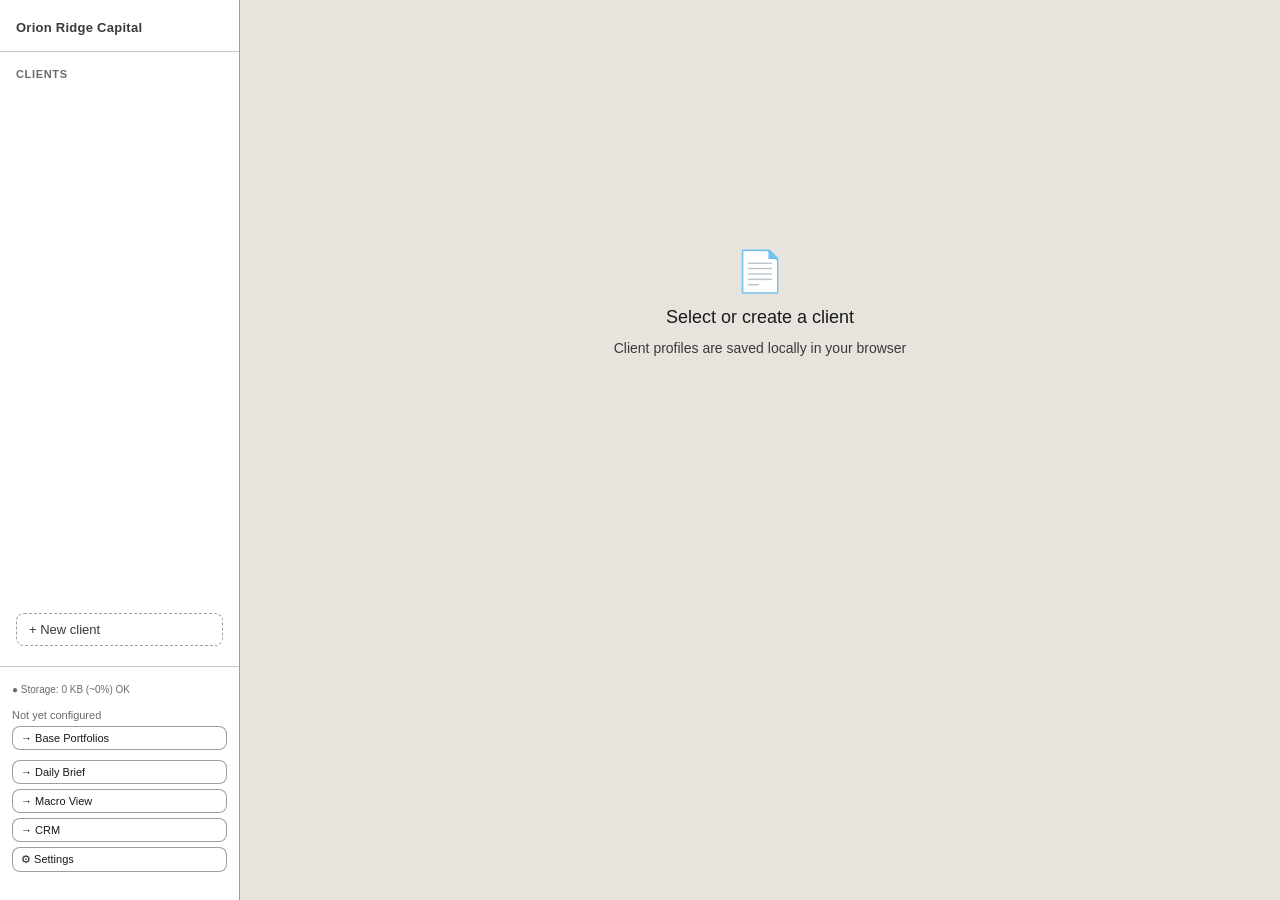
==== index.html @ d12b2c58 "WAAR: per-row currency for new investments, currency selector for existing portfolio, convert before" ====
<!DOCTYPE html>
<html lang="en">
<head>
<meta charset="UTF-8">
<meta name="viewport" content="width=device-width, initial-scale=1.0">
<title>Suitability Letter Generator — Orion Ridge Capital</title>
<link rel="preconnect" href="https://fonts.googleapis.com">
<link rel="preconnect" href="https://fonts.gstatic.com" crossorigin>
<link href="https://fonts.googleapis.com/css2?family=Playfair+Display:wght@400;600;700&display=swap" rel="stylesheet">
<link rel="stylesheet" href="style.css?v=1787406672">
<body>
<div class="app">

  <!-- Sidebar -->
  <aside class="sidebar">
    <div class="sidebar-logo">Orion Ridge Capital</div>
    <div class="sidebar-section-label">Clients</div>
    <div id="clientList" class="client-list"></div>
    <button class="btn-new-client" onclick="newClient()">+ New client</button>
    <div id="clientNameEditor" class="client-name-editor hidden">
      <input type="text" id="clientNameInput" placeholder="Client name"
        onblur="saveClientName()" onkeydown="if(event.key==='Enter')this.blur()" />
    </div>
    <div class="sidebar-divider"></div>
    <div id="storageHealthBar" style="padding:6px 12px;font-size:10px;color:var(--text3)"></div>
    <div style="padding:8px 12px;display:flex;flex-direction:column;gap:5px">
      <div id="basePortfoliosSidebarStatus" style="font-size:11px;color:var(--text3)"></div>
      <button class="btn-secondary" style="font-size:11px;padding:5px 8px;text-align:left;cursor:pointer;width:100%" onclick="bpOpen()">→ Base Portfolios</button>
      <div id="dailyBriefSidebarStatus" style="font-size:11px;color:var(--text3)"></div>
      <button class="btn-secondary" style="font-size:11px;padding:5px 8px;text-align:left;cursor:pointer;width:100%" onclick="dbOpen()">→ Daily Brief</button>
      <button class="btn-secondary" style="font-size:11px;padding:5px 8px;text-align:left;cursor:pointer;width:100%" onclick="macroOpen()">→ Macro View</button>
      <button class="btn-secondary" style="font-size:11px;padding:5px 8px;text-align:left;cursor:pointer;width:100%" onclick="crmOpen()">→ CRM</button>
      <button class="btn-secondary" style="font-size:11px;padding:5px 8px;text-align:left;cursor:pointer;width:100%" onclick="settingsOpen()">⚙ Settings</button>
    </div>
  </aside>

  <!-- Main -->
  <main class="main">
    <div id="emptyState" class="empty-state">
      <div class="empty-icon">📄</div>
      <div class="empty-title">Select or create a client</div>
      <div class="empty-sub">Client profiles are saved locally in your browser</div>
    </div>
    <div id="appContent" class="hidden">

      <!-- Tabs -->
      <div class="tabs">
        <button class="tab active" onclick="switchTab('report', this)">Portfolio Report</button>
        <button class="tab" onclick="switchTab('rebalance', this)">Rebalancing</button>
        <button class="tab" onclick="switchTab('letter', this)">Suitability Letter</button>
        <button class="tab" onclick="switchTab('profile', this)">Profiling</button>
        <button class="tab" onclick="switchTab('client', this)">Client</button>
        <button class="tab" onclick="switchTab('history', this)">History</button>
      </div>

      <!-- Client Tab -->
      <div id="tab-client" class="tab-content hidden">
        <div class="section-header">
          <h2>Client</h2>
          <div class="section-sub">Basic client information.</div>
        </div>
        <div class="form-card" style="max-width:480px">
          <div class="field">
            <label>Client full name</label>
            <input type="text" id="c-name" placeholder="e.g. Ivan Petrov"
              oninput="updateClientName(this.value)" />
          </div>
        </div>
      </div>

      <!-- Profile Tab -->
      <div id="tab-profile" class="tab-content">
        <div class="section-header">
          <h2>Client profile</h2>
          <div class="section-sub">Saved once, used in every letter. Update only on re-profiling.</div>
        </div>

        <div class="form-card">
          <div class="field">
            <label>Risk tolerance</label>
            <div class="radio-group" id="p-riskTolerance"></div>
          </div>

          <div class="field">
            <label>Primary investment objective</label>
            <div class="radio-group" id="p-investmentObjective"></div>
          </div>

          <div class="field">
            <label>Financial goal</label>
            <div class="radio-group" id="p-financialGoal"></div>
          </div>

          <div class="field">
            <label>Maximum time horizon</label>
            <div class="radio-group" id="p-timeHorizon"></div>
          </div>

          <div class="field">
            <label>Investment knowledge &amp; experience <span class="label-hint">(select all that apply)</span></label>
            <div class="checkbox-group" id="p-knowledge"></div>
          </div>

          <div class="field">
            <label>Ability to bear losses</label>
            <div class="radio-group" id="p-abilityToBearLosses"></div>
          </div>

          <div class="form-actions">
            <button class="btn-primary" onclick="saveProfile()">Save profile</button>
            <span id="savedMsg" class="saved-msg hidden">✓ Saved</span>
          </div>
        </div>
      </div>

      <!-- Letter Tab -->
      <div id="tab-letter" class="tab-content hidden">
        <div class="section-header">
          <h2>New suitability letter</h2>
          <div class="section-sub">Transaction-specific information</div>
        </div>

        <!-- Step indicator -->
        <div class="steps" id="letterSteps"></div>

        <!-- Step 1: Meeting -->
        <div class="letter-step" id="lstep-0">
          <div class="form-card">
            <h3>Meeting details</h3>
            <div class="field">
              <label>Meeting / call date</label>
              <input type="date" id="l-date" />
            </div>
            <div class="field">
              <label>Meet or speak?</label>
              <div class="radio-group inline">
                <label class="radio-opt"><input type="radio" name="meetspeak" value="meet" checked /> meet</label>
                <label class="radio-opt"><input type="radio" name="meetspeak" value="speak" /> speak</label>
              </div>
            </div>
          </div>
        </div>

        <!-- Step 2: Recommendation -->
        <div class="letter-step hidden" id="lstep-1">
          <div class="form-card">
            <h3>Recommendation rationale</h3>
            <div class="field">
              <label>Detailed explanation</label>
              <div class="field-hint">Why the instrument was selected, how it meets the client's objectives (strategy, knowledge, risk tolerance, ability to bear losses), why this issuer, how it relates to the client's financial goal.</div>
              <textarea id="l-rationale" rows="8" placeholder="Describe the rationale for each recommended instrument..."></textarea>
            </div>
            <div class="field">
              <label>Recommended investments</label>
              <div class="field-hint">Enter or import new investments. Advisory fee defaults to 0. Click "Assign ratings" to get risk ratings for WAAR calculation.</div>
              <div style="display:flex;align-items:center;gap:8px;margin-bottom:8px;flex-wrap:wrap">
                <button class="btn-secondary" onclick="downloadInvestTemplate()" style="font-size:13px">↓ Template</button>
                <label class="btn-import" for="importInvestFile" style="margin:0">
                  ↑ Import Excel
                  <input type="file" id="importInvestFile" accept=".xlsx,.xls" style="display:none"
                    onchange="importInvestExcel(this)"/>
                </label>
                <span id="importInvestStatus" class="import-status"></span>
                <button class="btn-analyze" id="btnRateInvestments" onclick="assignInvestmentRatings()" style="font-size:13px;padding:7px 14px;margin-left:auto">Assign ratings →</button>
              </div>
              <span id="investRatingStatus" class="import-status" style="display:block;margin-bottom:8px"></span>
              <div class="table-wrap">
                <table class="input-table" id="l-investTable">
                  <thead><tr><th>Investment product</th><th>ISIN</th><th>Investment amount</th><th>Currency</th><th>Advisory fee</th><th></th></tr></thead>
                  <tbody id="l-investRows"></tbody>
                </table>
                <button class="btn-add-row" onclick="addInvestRow()">+ Add product</button>
              </div>
            </div>
          </div>
        </div>

        <!-- Step 3: Documents -->
        <div class="letter-step hidden" id="lstep-2">
          <div class="form-card">
            <h3>Documents sent to client</h3>
            <div class="field">
              <label>List of documents</label>
              <textarea id="l-documents" rows="4" placeholder="e.g. Key Information Document (KID), Fund Factsheet, Fee Schedule..."></textarea>
            </div>
            <div class="field">
              <label>Date sent / handed</label>
              <input type="date" id="l-docDate" />
            </div>
          </div>
        </div>

        <!-- Step 4: Portfolio & WAAR -->
        <div class="letter-step hidden" id="lstep-3">
          <div class="form-card">
            <h3>Portfolio &amp; WAAR calculation</h3>

            <!-- Existing portfolio -->
            <div class="upload-block">
              <div style="display:flex;align-items:center;justify-content:space-between;margin-bottom:10px;flex-wrap:wrap;gap:10px">
                <div>
                  <div class="upload-block-title">Existing portfolio (before transaction)</div>
                  <div class="upload-block-sub">Enter or import ISIN, name and USD amount — Claude assigns risk ratings</div>
                </div>
                <div style="display:flex;gap:8px;flex-wrap:wrap;align-items:center">
                  <button class="btn-secondary" onclick="downloadPortfolioTemplate()" style="font-size:13px">↓ Template</button>
                  <label class="btn-import" for="importExistingFile" style="margin:0">
                    ↑ Import Excel
                    <input type="file" id="importExistingFile" accept=".xlsx,.xls" style="display:none"
                      onchange="importPortfolioExcel(this)"/>
                  </label>
                                    <button class="btn-analyze" id="btnAnalyzeExisting" onclick="analyzeExistingPortfolio()">Assign ratings →</button>
                </div>
              </div>
              <span id="existingStatus" class="import-status" style="display:block;margin-bottom:8px"></span>
              <button onclick="importFromPortfolioReport()" style="font-size:12px;background:#2e7d52;color:#ffffff;border:2px solid #2e7d52;padding:5px 14px;border-radius:5px;cursor:pointer;margin-bottom:10px;font-weight:600">↙ Import from Portfolio Report</button>
              <div style="display:flex;align-items:center;gap:8px;margin-bottom:8px;font-size:13px">
                <label for="l-existingCcy" style="margin:0">Currency of the amounts below:</label>
                <select id="l-existingCcy" onchange="document.getElementById('l-existingCcyLbl').textContent=this.value;updateWAAR()" style="font-size:13px;padding:3px 6px">
                  <option>USD</option><option>GBP</option><option>EUR</option><option>CHF</option>
                </select>
              </div>
              <div class="table-wrap">
                <table class="input-table">
                  <thead><tr><th style="width:130px">ISIN</th><th>Product name</th><th>Amount (<span id="l-existingCcyLbl">USD</span>)</th><th style="width:80px">Risk rating</th><th></th></tr></thead>
                  <tbody id="l-existingRows"></tbody>
                </table>
                <button class="btn-add-row" onclick="addExistingRow()">+ Add row</button>
              </div>
              <div class="waar-result" style="margin-top:10px">
                <span class="waar-label">WAAR before:</span>
                <span class="waar-val" id="waar-before">—</span>
              </div>
            </div>

            <!-- WAAR after -->
            <div class="upload-block" style="margin-top:1.25rem">
              <div class="upload-block-title" style="margin-bottom:4px">WAAR after transaction</div>
              <div class="upload-block-sub" style="margin-bottom:10px">Auto-calculated: existing portfolio + new investments from Step 2</div>
              <div class="waar-result">
                <span class="waar-label">WAAR after (existing + new):</span>
                <span class="waar-val" id="waar-after">—</span>
              </div>
              <div style="display:none"><tbody id="l-newRows"></tbody></div>
              <button class="btn-secondary" onclick="exportProfilingCalculator()" style="font-size:13px;margin-top:12px">↓ Export Profiling Calculator (xlsx)</button>
            </div>

          </div>
        </div>

        <!-- Step 5: Model Portfolio -->
        <div class="letter-step hidden" id="lstep-4">
          <div class="form-card">
            <h3>Model portfolio allocation</h3>
            <div class="field">
              <label>Model portfolio name</label>
              <input type="text" id="l-modelName" placeholder="e.g. Growth & Income Model Portfolio" />
            </div>
            <div class="field">
              <label>Asset allocation</label>
              <div class="import-bar">
                <label class="btn-import" for="importModel">
                  ↑ Upload Excel
                  <input type="file" id="importModel" accept=".xlsx,.xls" style="display:none"
                    onchange="importModelExcel(this)"/>
                </label>
                <span id="importModelStatus" class="import-status" style="margin-left:8px"></span>
<button onclick="importModelFromBasePortfolios()" style="font-size:12px;background:#2e7d52;color:#fff;border:none;padding:5px 12px;border-radius:5px;cursor:pointer;font-weight:600;margin-left:8px">↙ From Base Portfolios</button>
                <button class="btn-add-row" style="margin-left:auto" onclick="addModelRow()">+ Add row manually</button>
              </div>
              <div class="table-wrap">
                <table class="input-table">
                  <thead><tr><th>Asset class</th><th>Percentage (%)</th><th></th></tr></thead>
                  <tbody id="l-modelRows"></tbody>
                </table>
              </div>
            </div>

            <div class="field" style="margin-top:1.5rem">
              <label class="checkbox-label">
                <input type="checkbox" id="l-hasDeviation" onchange="toggleDeviation()" />
                Client requested deviation from model portfolio
              </label>
            </div>
            <div id="deviationBlock" class="hidden">
              <div class="field">
                <label>Reason for deviation</label>
                <textarea id="l-deviationReason" rows="3" placeholder="e.g. existing holdings, specific market views..."></textarea>
              </div>
              <div class="field">
                <label>Selected asset allocation</label>
                <div class="table-wrap">
                  <table class="input-table">
                    <thead><tr><th>Asset class</th><th>Percentage (%)</th><th></th></tr></thead>
                    <tbody id="l-deviationRows"></tbody>
                  </table>
                  <button class="btn-add-row" onclick="addDeviationRow()">+ Add asset class</button>
                </div>
              </div>
            </div>
          </div>
        </div>

        <!-- Step 6: Special conditions -->
        <div class="letter-step hidden" id="lstep-5">
          <div class="form-card">
            <h3>Special conditions</h3>

            <div class="field">
              <label>Concentration risk</label>
              <div class="radio-group">
                <label class="radio-opt block">
                  <input type="radio" name="concentration" value="ok" checked />
                  <span><strong>Does not exceed trigger</strong> — confirm that concentration limits are met</span>
                </label>
                <label class="radio-opt block">
                  <input type="radio" name="concentration" value="breach" />
                  <span><strong>Exceeds trigger</strong> — portfolio is over-concentrated</span>
                </label>
              </div>
            </div>

            <div class="field">
              <label class="checkbox-label">
                <input type="checkbox" id="l-waarBreach" />
                Client requested products suitable despite WAAR breach
              </label>
            </div>

            <div class="field">
              <label class="checkbox-label">
                <input type="checkbox" id="l-taa" />
                Transaction against advice (TAA)
              </label>
            </div>
          </div>
        </div>

        <!-- Step 7: Periodic review -->
        <div class="letter-step hidden" id="lstep-6">
          <div class="form-card">
            <h3>Periodic assessment of suitability</h3>
            <div class="field">
              <label>Would / would not require review?</label>
              <div class="radio-group inline">
                <label class="radio-opt"><input type="radio" name="wouldReview" value="would" /> Would</label>
                <label class="radio-opt"><input type="radio" name="wouldReview" value="would not" checked /> Would not</label>
              </div>
            </div>
            <div class="field">
              <label>Reasons <span class="label-hint">(select all that apply)</span></label>
              <div class="checkbox-group">
                <label class="checkbox-opt">
                  <input type="checkbox" id="rev-maturity" />
                  <span>Would <strong>not</strong> require review — investment held to maturity</span>
                </label>
                <label class="checkbox-opt">
                  <input type="checkbox" id="rev-nonadv" />
                  <span>Would require review if client performs non-advised transaction or transfers in an investment</span>
                </label>
                <label class="checkbox-opt">
                  <input type="checkbox" id="rev-leverage" />
                  <span>Would require review if client buying investment with leverage</span>
                </label>
                <label class="checkbox-opt">
                  <input type="checkbox" id="rev-ir56" />
                  <span>Would require review if client investing in IR5/IR6 products</span>
                </label>
              </div>
            </div>
          </div>
        </div>

        <!-- Navigation -->
        <div class="step-nav">
          <button class="btn-secondary" id="btnBack" onclick="prevStep()" style="display:none">← Back</button>
          <button class="btn-primary" id="btnNext" onclick="nextStep()">Continue →</button>
          <button class="btn-generate hidden" id="btnGenerate" onclick="generateLetter()">Generate letter ↗</button>
        </div>
      </div>

      <!-- Portfolio Report Tab -->
      <div id="tab-report" class="tab-content hidden">
        <div class="section-header">
          <h2>Portfolio Report</h2>
          <div class="section-sub">Upload portfolio export from cbonds — report generated automatically</div>
        </div>

        <div class="form-card">
          <h3>Report details</h3>
          <div style="display:flex;align-items:center;gap:8px;margin-bottom:8px">
            <input type="checkbox" id="r-showClientName" checked style="width:14px;height:14px;cursor:pointer">
            <label for="r-showClientName" style="font-size:12px;cursor:pointer;color:var(--text2)">Show client name on cover page</label>
          </div>
          <div style="display:flex;align-items:center;gap:8px;margin-bottom:12px">
            <input type="checkbox" id="r-generateCommentary" checked style="width:14px;height:14px;cursor:pointer">
            <label for="r-generateCommentary" style="font-size:12px;cursor:pointer;color:var(--text2)">Generate AI commentary (requires API key)</label>
          </div>
          <div class="field">
            <label>Portfolio inception date <span style="font-weight:400;color:var(--text3)">(optional — used for annualized return calculation)</span></label>
            <input type="date" id="r-inceptionDate" style="font-size:12px;padding:5px 8px;border:1px solid var(--border);border-radius:4px;background:var(--bg2);color:var(--text1);width:160px">
          </div>
          <div class="field">
            <label>Client IR rating (for benchmark comparison)</label>
            <div class="radio-group inline" id="r-clientIR">
              <label class="radio-opt"><input type="radio" name="r-ir" value="IR1" /> IR1</label>
              <label class="radio-opt"><input type="radio" name="r-ir" value="IR2" /> IR2</label>
              <label class="radio-opt"><input type="radio" name="r-ir" value="IR3" checked /> IR3</label>
              <label class="radio-opt"><input type="radio" name="r-ir" value="IR4" /> IR4</label>
              <label class="radio-opt"><input type="radio" name="r-ir" value="IR5" /> IR5</label>
              <label class="radio-opt"><input type="radio" name="r-ir" value="IR6" /> IR6</label>
            </div>
          </div>
        </div>

        <div class="form-card">
          <h3>Portfolio data</h3>
          <div class="field">
            <label>cbonds portfolio export (.xlsx)</label>
            <div class="field-hint">Upload the full cbonds export — system reads bonds, funds, stocks, dividends, coupons automatically.</div>
            <div style="display:flex;align-items:center;gap:10px;flex-wrap:wrap">
              <label class="btn-import" for="r-portfolioFile">
                ↑ Upload cbonds Excel
                <input type="file" id="r-portfolioFile" accept=".xlsx,.xls" style="display:none"
                  onchange="document.getElementById('r-portfolioFileName').textContent=this.files[0]?.name||''"/>
              </label>
              <span id="r-portfolioFileName" class="file-name"></span>
            </div>
            <!-- hidden currency selector — value set by autodetect, used internally -->
            <select id="r-portfolioCcy" style="display:none">
              <option value="USD">USD</option>
              <option value="EUR">EUR</option>
              <option value="GBP">GBP</option>
              <option value="CHF">CHF</option>
              <option value="RUB">RUB</option>
            </select>
          </div>
        </div>

        <div class="form-card">
          <h3>Portfolio value chart <span style="font-weight:400;color:var(--text3)">(optional)</span></h3>
          <div class="field">
            <div class="field-hint">Upload a screenshot of the portfolio value chart — it will appear in the report between the summary and asset allocation sections.</div>
            <div style="display:flex;align-items:center;gap:10px;flex-wrap:wrap">
              <label class="btn-import" for="r-chartFile">
                ↑ Upload chart image
                <input type="file" id="r-chartFile" accept="image/*" style="display:none"
                  onchange="previewChart(this)"/>
              </label>
              <span id="r-chartFileName" class="file-name"></span>
              <button class="btn-secondary" id="r-clearChart" onclick="clearChart()" style="display:none;font-size:13px">✕ Remove</button>
            </div>
            <div id="r-chartPreview" style="margin-top:10px;display:none">
              <img id="r-chartImg" style="max-width:100%;max-height:300px;border-radius:var(--radius);border:0.5px solid var(--border)" />
            </div>
          </div>

          <div class="field" style="margin-top:14px;padding-top:14px;border-top:0.5px solid var(--border)">
            <div class="field-hint"><strong>Second chart (optional)</strong> — if capital was added or withdrawn, one chart shows that cash flow as a jump and breaks the statistics. Upload the chart for the earlier period above and the chart for the later period here: they are read separately and chain-linked, so the jump between them is excluded.</div>
            <div style="display:flex;align-items:center;gap:10px;flex-wrap:wrap">
              <label class="btn-import" for="r-chartFile2">
                ↑ Upload 2nd period chart
                <input type="file" id="r-chartFile2" accept="image/*" style="display:none"
                  onchange="previewChart2(this)"/>
              </label>
              <span id="r-chartFileName2" class="file-name"></span>
              <button class="btn-secondary" id="r-clearChart2" onclick="clearChart2()" style="display:none;font-size:13px">✕ Remove</button>
            </div>
            <div id="r-chartPreview2" style="margin-top:10px;display:none">
              <img id="r-chartImg2" style="max-width:100%;max-height:300px;border-radius:var(--radius);border:0.5px solid var(--border)" />
            </div>
          </div>
        </div>

        <div class="form-card">
          <h3>Holdings breakdown image <span style="font-weight:400;color:var(--text3)">(optional)</span></h3>
          <div class="field">
            <div class="field-hint">Upload a holdings/issuers breakdown chart from Cbonds — it will appear in the report after the Performance section.</div>
            <div style="display:flex;align-items:center;gap:10px;flex-wrap:wrap">
              <label class="btn-import" for="r-breakdownFile">
                ↑ Upload breakdown image
                <input type="file" id="r-breakdownFile" accept="image/*" style="display:none"
                  onchange="previewBreakdown(this)"/>
              </label>
              <span id="r-breakdownFileName" class="file-name"></span>
              <button class="btn-secondary" id="r-clearBreakdown" onclick="clearBreakdown()" style="display:none;font-size:13px">✕ Remove</button>
            </div>
            <div id="r-breakdownPreview" style="margin-top:10px;display:none">
              <img id="r-breakdownImg" style="max-width:100%;max-height:300px;border-radius:var(--radius);border:0.5px solid var(--border)" />
            </div>
          </div>
        </div>

        <!-- Analytics data -->
        <div class="form-card" style="margin-top:1rem">
          <h3>Analytics <span style="font-weight:400;color:var(--text3)">(optional)</span></h3>
          <p style="font-size:13px;color:var(--text2);margin-bottom:1rem">Upload holding quotes for full analytics (volatility, risk contribution, beta). Without quotes, analytics use chart image only.</p>

          <div style="display:flex;gap:1.5rem;flex-wrap:wrap;margin-bottom:1rem">
            <!-- Mode toggle -->
            <div style="display:flex;gap:8px;align-items:center">
              <label style="font-size:13px;color:var(--text2)">Analytics mode:</label>
              <label style="font-size:13px;cursor:pointer">
                <input type="radio" name="analyticsMode" value="chart" checked onchange="setAnalyticsMode(this.value)"> Quick (chart only)
              </label>
              <label style="font-size:13px;cursor:pointer">
                <input type="radio" name="analyticsMode" value="full" onchange="setAnalyticsMode(this.value)"> Full (quotes)
              </label>
            </div>
          </div>

          <!-- Full mode inputs -->
          <div id="analyticsFullInputs" style="display:none">
            <div class="field" style="margin-bottom:1rem">
              <label>Holding quotes <span style="font-weight:400;color:var(--text3)">(select all xlsx files at once)</span></label>
              <div style="display:flex;align-items:center;gap:10px;flex-wrap:wrap">
                <label class="btn-import" for="r-holdingQuotes">
                  ↑ Upload holding quotes
                  <input type="file" id="r-holdingQuotes" accept=".xlsx,.xls" multiple style="display:none"
                    onchange="loadHoldingQuotes(this)"/>
                </label>
                <span id="r-holdingQuotesStatus" class="file-name"></span>
              </div>
            </div>

            <div id="r-benchmarkLoaded" style="font-size:12px;color:var(--text3)"></div>
          </div>
        </div>

        <!-- Cash & Deposits -->
        <div class="form-card" style="margin-top:1rem">
          <h3>Cash &amp; Deposits <span style="font-weight:400;color:var(--text3)">(optional)</span></h3>
          <p style="font-size:13px;color:var(--text2);margin-bottom:1rem">Included in report for information only — not counted in portfolio allocation or WAAR.</p>

          <div style="display:grid;grid-template-columns:1fr 1fr;gap:16px">

            <!-- Current accounts -->
            <div>
              <div style="font-size:12px;font-weight:600;color:var(--text2);margin-bottom:8px;text-transform:uppercase;letter-spacing:0.05em">Current accounts</div>
              <div id="r-current-accounts">
                <div class="deposit-row" style="display:flex;gap:6px;margin-bottom:6px">
                  <select class="deposit-ccy" onchange="saveDepositData()" style="font-size:12px;padding:4px 6px;border:1px solid var(--border);border-radius:4px;background:var(--bg2);color:var(--text1);width:70px">
                    <option>USD</option><option>EUR</option><option>GBP</option><option>CHF</option><option>Other</option>
                  </select>
                  <input type="number" class="deposit-amount" placeholder="Amount" oninput="saveDepositData()" style="font-size:12px;padding:4px 8px;border:1px solid var(--border);border-radius:4px;background:var(--bg2);color:var(--text1);flex:1;min-width:0">
                </div>
              </div>
              <button class="btn-secondary" onclick="addDepositRow('r-current-accounts')" style="font-size:11px;padding:3px 8px;margin-top:2px">+ Add currency</button>
            </div>

            <!-- Time deposits -->
            <div>
              <div style="font-size:12px;font-weight:600;color:var(--text2);margin-bottom:8px;text-transform:uppercase;letter-spacing:0.05em">Time deposits</div>
              <div style="display:flex;gap:5px;margin-bottom:4px;flex-wrap:wrap">
                <span style="font-size:10px;color:var(--text3);width:68px">CCY</span>
                <span style="font-size:10px;color:var(--text3);flex:1;min-width:100px">Amount</span>
                <span style="font-size:10px;color:var(--text3);width:110px">Start date</span>
                <span style="font-size:10px;color:var(--text3);width:110px">Maturity</span>
                <span style="font-size:10px;color:var(--text3);width:72px">Rate p.a.</span>
              </div>
              <div id="r-time-deposits">
                <div class="deposit-row" style="display:flex;gap:5px;margin-bottom:6px;flex-wrap:wrap;align-items:center">
                  <select class="deposit-ccy" onchange="saveDepositData()" style="font-size:12px;padding:4px 6px;border:1px solid var(--border);border-radius:4px;background:var(--bg2);color:var(--text1);width:68px">
                    <option>USD</option><option>EUR</option><option>GBP</option><option>CHF</option>
                  </select>
                  <input type="number" class="deposit-amount" placeholder="Amount" oninput="saveDepositData()" style="font-size:12px;padding:4px 8px;border:1px solid var(--border);border-radius:4px;background:var(--bg2);color:var(--text1);flex:1;min-width:100px">
                  <input type="date" class="deposit-date-start" title="Start date" oninput="saveDepositData()" style="font-size:11px;padding:3px 6px;border:1px solid var(--border);border-radius:4px;background:var(--bg2);color:var(--text1);width:110px">
                  <input type="date" class="deposit-date-end" title="Maturity date" oninput="saveDepositData()" style="font-size:11px;padding:3px 6px;border:1px solid var(--border);border-radius:4px;background:var(--bg2);color:var(--text1);width:110px">
                  <input type="number" class="deposit-rate" placeholder="Rate %" step="0.01" min="0" oninput="saveDepositData()" style="font-size:11px;padding:3px 6px;border:1px solid var(--border);border-radius:4px;background:var(--bg2);color:var(--text1);width:72px">
                </div>
              </div>
              <button class="btn-secondary" onclick="addDepositRow('r-time-deposits')" style="font-size:11px;padding:3px 8px;margin-top:2px">+ Add currency</button>
            </div>

          </div>

          <!-- Securities-only toggle -->
          <div style="margin-top:14px;padding-top:12px;border-top:1px solid var(--border)">
            <label style="display:flex;align-items:center;gap:8px;font-size:12px;cursor:pointer;color:var(--text2)">
              <input type="checkbox" id="r-depositsOnly" style="width:14px;height:14px" onchange="toggleDepositsOnly(this.checked)">
              Client has <strong style="margin:0 3px">no securities portfolio</strong> — report on cash &amp; deposits only
            </label>
          </div>
        </div>

        <div style="margin-top:1rem">
          <button class="btn-generate" onclick="runPortfolioReport()" style="display:inline-flex;align-items:center;gap:8px">
            Generate report ↗
          </button>
        </div>

        <div id="r-reportOutput" class="hidden" style="margin-top:1.5rem">
          <div class="no-print" style="display:flex;gap:10px;margin-bottom:12px;flex-wrap:wrap;align-items:center">
            <button class="btn-secondary" onclick="printReport()">Print / PDF</button>
            <button class="btn-secondary" onclick="exportReportToWord()">Export Word</button>
            <button class="btn-primary" onclick="saveCurrentReport()">💾 Save Report</button>
            <button class="btn-secondary" onclick="document.getElementById('r-reportOutput').classList.add('hidden')">Close</button>
            <div style="margin-left:auto;display:flex;align-items:center;gap:8px">
              <span style="font-size:13px;color:var(--text2)">Display in:</span>
              <div id="ccyToggle" style="display:flex;gap:4px">
                <button class="ccy-btn active" data-ccy="USD" onclick="switchDisplayCcy('USD',this)">USD</button>
                <button class="ccy-btn" data-ccy="EUR" onclick="switchDisplayCcy('EUR',this)">EUR</button>
                <button class="ccy-btn" data-ccy="GBP" onclick="switchDisplayCcy('GBP',this)">GBP</button>
                <button class="ccy-btn" data-ccy="CHF" onclick="switchDisplayCcy('CHF',this)">CHF</button>
              </div>
            </div>
          </div>
          <div id="r-reportContent"></div>
        </div>
      </div>

      <div id="tab-history" class="tab-content hidden">
        <div class="section-header">
          <h2>History</h2>
          <div class="section-sub">Saved letters and portfolio reports for this client</div>
        </div>
        <div style="display:flex;gap:8px;margin-bottom:1rem">
          <button class="btn-secondary" id="hist-tab-letters" onclick="switchHistoryTab('letters')" style="font-weight:600">📄 Letters</button>
          <button class="btn-secondary" id="hist-tab-reports" onclick="switchHistoryTab('reports')">📊 Portfolio Reports</button>
        </div>
        <div id="historyList"></div>
        <div id="reportHistoryList" class="hidden"></div>
      </div>

      <!-- Base Portfolios Tab - removed from here, now standalone below -->

      <!-- Rebalancing Tab -->
      <div id="tab-rebalance" class="tab-content hidden">
        <div class="section-header">
          <h2>Rebalancing</h2>
          <div class="section-sub">Select holdings and benchmark — system calculates required trades.</div>
        </div>

        <!-- Settings bar -->
        <div class="form-card" style="max-width:780px;margin-bottom:1rem">
          <div style="display:flex;gap:2rem;align-items:flex-start;flex-wrap:wrap">

            <div class="field" style="flex:0 0 auto;min-width:160px">
              <label>Mode</label>
              <div style="display:flex;flex-direction:column;gap:6px;margin-top:4px">
                <label style="font-size:13px;cursor:pointer">
                  <input type="radio" name="rbMode" value="equity" checked onchange="rbInit()"> Equity sleeve only
                </label>
                <label style="font-size:13px;cursor:pointer">
                  <input type="radio" name="rbMode" value="full" onchange="rbInit()"> Full allocation
                </label>
              </div>
            </div>

            <div class="field" style="flex:0 0 auto;min-width:120px">
              <label>Benchmark IR</label>
              <select id="rb-irSelect" onchange="rbInit()" style="margin-top:4px;font-size:13px;padding:4px 8px;border:1px solid var(--border);border-radius:5px;background:var(--bg1)">
                <option value="IR1">IR1</option>
                <option value="IR2">IR2</option>
                <option value="IR3" selected>IR3</option>
                <option value="IR4">IR4</option>
                <option value="IR5">IR5</option>
                <option value="IR6">IR6</option>
              </select>
            </div>

            <div style="flex:1;min-width:200px;align-self:flex-end">
              <div id="rb-portfolioStatus" style="font-size:12px;color:var(--text3);margin-bottom:6px"></div>
              <button class="btn-secondary" style="font-size:12px;padding:5px 12px" onclick="rbInit()">↻ Refresh from portfolio</button>
            </div>
          </div>
        </div>

        <!-- Holdings selection -->
        <div id="rb-step2" style="display:none">
          <div class="form-card" style="max-width:780px;margin-bottom:1rem">
            <div style="display:flex;justify-content:space-between;align-items:center;margin-bottom:0.75rem">
              <label style="font-weight:600;font-size:13px">Holdings</label>
              <div style="display:flex;gap:6px">
                <button class="btn-secondary" style="font-size:12px;padding:4px 10px" onclick="rbSelectAll(true)">All</button>
                <button class="btn-secondary" style="font-size:12px;padding:4px 10px" onclick="rbSelectAll(false)">None</button>
                <button class="btn-secondary" style="font-size:12px;padding:4px 10px" onclick="rbSelectByType('equity')">Equity</button>
                <button class="btn-secondary" style="font-size:12px;padding:4px 10px" onclick="rbSelectByType('bond')">Bonds</button>
              </div>
            </div>
            <div id="rb-holdingsList" style="max-height:340px;overflow-y:auto;border:1px solid var(--border);border-radius:6px"></div>
            <div style="margin-top:0.75rem;display:flex;align-items:center;gap:1rem;flex-wrap:wrap">
              <div style="display:flex;align-items:center;gap:8px;font-size:13px">
                <label style="color:var(--text2);white-space:nowrap">Additional cash to invest:</label>
                <div style="display:flex;align-items:center;gap:4px">
                  <span style="color:var(--text3);font-size:13px">$</span>
                  <input type="number" id="rb-addCash" placeholder="0" min="0" step="1000"
                    style="width:130px;padding:5px 8px;font-size:13px;border:1px solid var(--border);border-radius:5px;background:var(--bg1)">
                </div>
                <span style="font-size:12px;color:var(--text3)">(leave blank = minimum required buys only)</span>
              </div>
              <button class="btn-primary" style="margin-left:auto" onclick="runRebalance()">Calculate rebalancing</button>
            </div>
          </div>
        </div>

        <!-- Results -->
        <div id="rb-output" style="display:none;max-width:780px">
          <div id="rb-allocationTable"></div>
        </div>
        <div id="rb-empty" style="color:var(--text3);font-size:13px">Load a portfolio in Portfolio Report tab first.</div>
      </div>

    </div>

  <!-- Base Portfolios panel — sibling to appContent, inside main -->
  <div id="basePortfoliosPanel" class="hidden" style="padding:2rem;overflow-y:auto">
    <div style="display:flex;align-items:center;justify-content:space-between;margin-bottom:1.5rem">
      <div>
        <div style="font-size:11px;font-weight:600;text-transform:uppercase;letter-spacing:0.06em;color:var(--text3);margin-bottom:4px">Orion Ridge Capital</div>
        <h2 style="font-size:20px;font-weight:600;color:var(--text1)">Base Portfolios</h2>
        <div style="font-size:13px;color:var(--text3);margin-top:2px">Monthly update — benchmarks, BCA views, portfolio weights &amp; indicative returns</div>
      </div>
      <button class="btn-secondary" onclick="bpClose()" style="font-size:13px;padding:6px 14px">← Back to clients</button>
    </div>

    <!-- 3 upload cards -->
    <div style="display:grid;grid-template-columns:1fr 1fr 1fr;gap:14px;margin-bottom:20px">

      <div class="form-card" style="margin:0">
        <h3 style="margin-bottom:6px">1. Benchmark quotes</h3>
        <p style="font-size:11px;color:var(--text3);margin-bottom:10px;line-height:1.5">Upload cbonds xlsx for equity and bond ETFs:<br>
          <b>ACWI</b> — US4642882579 — iShares MSCI ACWI ETF<br>
          <b>AGGU</b> — IE00BZ043R46 — iShares Core Global Agg Bond ETF<br>
          <span style="color:#3b6d11">Cash rates fetched automatically from FRED (US 1Y Treasury GS1)</span>
        </p>
        <div style="display:flex;gap:8px;align-items:center;flex-wrap:wrap;margin-bottom:8px">
          <label class="btn-import" for="bp-etf-upload" style="font-size:12px;padding:6px 10px;display:inline-flex;cursor:pointer">
            ↑ Upload ACWI + AGGU (xlsx)
            <input type="file" id="bp-etf-upload" accept=".xlsx,.xls" multiple style="display:none" onchange="bpLoadEtfQuotes(this)">
          </label>
          <button class="btn-secondary" onclick="bpFetchFredGS1(document.getElementById('bp-etf-status'))" style="font-size:12px;padding:5px 10px">↓ Fetch cash from FRED</button>
        </div>
        <div id="bp-etf-status" style="font-size:11px;color:var(--text3)">No files loaded</div>
      </div>

      <div class="form-card" style="margin:0">
        <h3 style="margin-bottom:6px">2. BCA recommended allocation (screenshot)</h3>
        <p style="font-size:11px;color:var(--text3);margin-bottom:10px;line-height:1.4">Upload a screenshot of page 2 of the BCA GAA report — the "Recommended Allocation" table with Previous/Current squares.</p>
        <label class="btn-import" for="bp-pdf-upload" style="font-size:12px;padding:6px 10px;display:inline-flex;cursor:pointer;margin-bottom:8px">
          ↑ Upload screenshot (PNG/JPG)
          <input type="file" id="bp-pdf-upload" accept=".png,.jpg,.jpeg,.webp" style="display:none" onchange="bpLoadBcaPdf(this)">
        </label>
        <div id="bp-pdf-status" style="font-size:11px;color:var(--text3)">No file loaded</div>
      </div>

      <div class="form-card" style="margin:0">
        <h3 style="margin-bottom:6px">3. BCA allocation data</h3>
        <p style="font-size:11px;color:var(--text3);margin-bottom:8px;line-height:1.4">Paste text from BCA GAA recommended allocation page (weights, views, performance).</p>
        <textarea id="bp-alloc-paste" rows="5" placeholder="Paste BCA allocation text here..." style="width:100%;font-size:11px;padding:6px 8px;border:1px solid var(--border);border-radius:4px;background:var(--bg2);color:var(--text1);resize:vertical;margin-bottom:8px"></textarea>
        <button class="btn-secondary" onclick="bpParseAllocText()" style="font-size:12px;padding:4px 10px">Parse</button>
        <span id="bp-alloc-status" style="font-size:11px;color:var(--text3);margin-left:8px"></span>
      </div>

    </div>

    <!-- BCA Views table (populated after screenshot parse) -->
    <div id="bp-views-section" style="display:none;margin-bottom:16px">
      <div style="display:flex;align-items:center;justify-content:space-between;margin-bottom:10px">
        <span style="font-size:13px;font-weight:600;color:var(--text1)">BCA Research — recommended allocation views</span>
        <span id="bp-views-source" style="font-size:11px;color:var(--text3)"></span>
      </div>
      <div id="bp-bca-table-wrap"></div>
      <div style="margin-top:12px;padding-top:12px;border-top:1px solid var(--border);display:flex;gap:8px;align-items:center;flex-wrap:wrap">
        <label style="font-size:11px;color:var(--text3)">Quarter
          <input id="bp-bca-lock-quarter" type="text" placeholder="Q4 2026" style="width:90px;font-size:12px;padding:4px 6px;border:1px solid var(--border);border-radius:4px;background:var(--bg2);color:var(--text1);margin-left:4px">
        </label>
        <label style="font-size:11px;color:var(--text3)">Report date
          <input id="bp-bca-lock-date" type="date" style="font-size:12px;padding:4px 6px;border:1px solid var(--border);border-radius:4px;background:var(--bg2);color:var(--text1);margin-left:4px">
        </label>
        <button class="btn-secondary" onclick="bpSaveBcaViewsToMacroDashboard()" style="font-size:12px;padding:5px 10px">🔒 Lock &amp; save to macro-dashboard (this quarter)</button>
        <span id="bp-bca-lock-status" style="font-size:11px;color:var(--text3)"></span>
      </div>
      <div style="font-size:11px;color:var(--text3);margin-top:6px;line-height:1.4">
        Per ORCAP policy (Document 2 §5): the BCA report used for the quarter's Stage 2 comparison is fixed at the first month of the quarter and not refreshed intra-quarter — lock it once here after parsing it above, then it's used as-is by every "Generate IC Pack" run until the next quarter's report is locked. Needs a GitHub token (enter it in Macro View first — same token, same repo).
      </div>
    </div>

    <!-- Full BCA report text for AI commentary -->
    <div style="margin-bottom:16px">
      <div style="font-size:13px;font-weight:600;color:var(--text1);margin-bottom:6px">BCA report text <span style="font-size:11px;font-weight:400;color:var(--text3)">(paste full report text — used for AI commentary in portfolio reports)</span></div>
      <textarea id="bp-report-text" rows="6" placeholder="Paste the full BCA GAA report text here..." style="width:100%;font-size:11px;padding:8px;border:1px solid var(--border);border-radius:4px;background:var(--bg2);color:var(--text1);resize:vertical"></textarea>
      <button class="btn-secondary" onclick="bpSaveReportText()" style="font-size:12px;padding:4px 10px;margin-top:6px">Save text</button>
      <span id="bp-report-text-status" style="font-size:11px;color:var(--text3);margin-left:8px"></span>
    </div>

    <div id="bp-parsed-preview" style="display:none;margin-bottom:16px">
      <div id="bp-parsed-detail" class="hidden"></div>
      <div id="bp-parsed-summary" style="font-size:12px;color:var(--text3)"></div>
    </div>

    <!-- Committee decision below the top level (IR3 = firm level) -->
    <div style="margin:0 0 16px;border:1px solid var(--border);border-radius:6px;padding:12px;background:var(--bg2)">
      <div style="font-size:13px;font-weight:600;color:var(--text1);margin-bottom:4px">Committee decision for IR3 (sectors, bond segments, duration)</div>
      <div style="font-size:11px;color:var(--text3);margin-bottom:10px;line-height:1.5">Enter the Committee's final weights as % of the equity sleeve and of the bond sleeve. They are applied to every risk profile in proportion to its own Equities and Bonds total. Leave a block empty to use the benchmark proportions.</div>
      <div style="display:flex;gap:24px;flex-wrap:wrap">
        <div><div style="font-size:12px;font-weight:600;margin-bottom:4px">Equity sectors (% of equities) <span id="bp-cm-sec-sum" style="font-weight:400;color:var(--text3)"></span></div><div id="bp-cm-sectors"></div></div>
        <div><div style="font-size:12px;font-weight:600;margin-bottom:4px">Bond segments (% of bonds) <span id="bp-cm-seg-sum" style="font-weight:400;color:var(--text3)"></span></div><div id="bp-cm-segs"></div>
          <div style="font-size:12px;font-weight:600;margin:10px 0 4px">Duration stance</div>
          <select id="bp-cm-duration" style="font-size:12px;padding:4px 6px"><option value="">Not set</option><option>Neutral</option><option>Short</option><option>Long</option></select></div>
      </div>
    </div>

    <!-- Hidden inputs for bpSaveAndGenerate compatibility -->
    <input type="hidden" id="bp-ir3-eq" value="50">
    <input type="hidden" id="bp-ir3-bd" value="47.5">
    <input type="hidden" id="bp-ir3-ca" value="2.5">
    <input type="hidden" id="bp-ret-eq-12m" value="31.6">
    <input type="hidden" id="bp-ret-eq-5y" value="76.0">
    <input type="hidden" id="bp-ret-bd-12m" value="2.3">
    <input type="hidden" id="bp-ret-bd-5y" value="-9.8">
    <input type="hidden" id="bp-ret-ca-12m" value="3.72">
    <input type="hidden" id="bp-ret-ca-5y" value="3.61">
    <input type="hidden" id="bp-bca-source" value="BCA Research GAA">

    <div style="display:flex;gap:10px;margin:4px 0 16px;flex-wrap:wrap">
      <button class="btn-primary" onclick="bpSaveAndGenerate()">Generate table</button>
      <button class="btn-secondary" onclick="bpDownloadXlsx()">↓ Download xlsx</button>
    </div>

    <div id="bp-table-output" style="margin-top:8px"></div>
    <div style="font-size:11px;color:var(--text3);margin-top:12px;line-height:1.6" id="bp-footnotes"></div>
  </div>

  </main>

  <!-- Settings panel -->
  <div id="settingsPanel" class="hidden" style="padding:2rem;overflow-y:auto">
    <div style="display:flex;align-items:center;justify-content:space-between;margin-bottom:1.5rem">
      <div>
        <div style="font-size:11px;font-weight:600;text-transform:uppercase;letter-spacing:0.06em;color:var(--text3);margin-bottom:4px">Orion Ridge Capital</div>
        <h2 style="font-size:20px;font-weight:600;color:var(--text1)">Settings</h2>
      </div>
      <button class="btn-secondary" onclick="settingsClose()" style="font-size:13px;padding:6px 14px">← Back</button>
    </div>

    <div class="form-card" style="max-width:520px">
      <h3 style="margin-bottom:16px">API Keys</h3>
      <div style="margin-bottom:14px">
        <label style="font-size:12px;color:var(--text2);display:block;margin-bottom:4px">Anthropic API Key</label>
        <input type="password" id="apiKey" placeholder="sk-ant-api03-..."
          style="width:100%;font-size:13px;padding:7px 10px;border:1px solid var(--border);border-radius:6px;background:var(--bg2);color:var(--text1)"
          oninput="localStorage.setItem('suitability-api-key', this.value)" />
        <div style="font-size:11px;color:var(--text3);margin-top:3px">Used for report commentary and BCA view extraction</div>
      </div>
    </div>

    <div class="form-card" style="max-width:520px;margin-top:14px">
      <h3 style="margin-bottom:16px">Telegram</h3>
      <div style="margin-bottom:14px">
        <label style="font-size:12px;color:var(--text2);display:block;margin-bottom:4px">Bot Token</label>
        <input type="password" id="tgBotToken" placeholder="1234567890:ABC..."
          style="width:100%;font-size:13px;padding:7px 10px;border:1px solid var(--border);border-radius:6px;background:var(--bg2);color:var(--text1)"
          oninput="localStorage.setItem('suitability-tg-token', this.value)" />
      </div>
      <div>
        <label style="font-size:12px;color:var(--text2);display:block;margin-bottom:4px">Chat ID</label>
        <input type="text" id="tgChatId" placeholder="@channel or -100..."
          style="width:100%;font-size:13px;padding:7px 10px;border:1px solid var(--border);border-radius:6px;background:var(--bg2);color:var(--text1)"
          oninput="localStorage.setItem('suitability-tg-chat', this.value)" />
        <div style="font-size:11px;color:var(--text3);margin-top:3px">Used for Daily Brief publishing</div>
      </div>
    </div>

    <div class="form-card" style="max-width:520px;margin-top:14px">
      <h3 style="margin-bottom:8px">Local Backup</h3>
      <p style="font-size:12px;color:var(--text3);margin-bottom:14px">
        Clients, prospects, business tasks, meetings and legal pipeline all live only in this browser's IndexedDB —
        none of it is synced to GitHub (meetings/legal pipeline sync a copy for Kate, but the local backup below
        is the only full copy). Clearing site data/cache wipes it. This downloads one JSON file with everything to
        your Downloads folder. Happens automatically once a day while the app is open, or trigger it manually below.
      </p>
      <div style="display:flex;gap:10px;align-items:center;flex-wrap:wrap">
        <button class="btn-primary" onclick="crmDownloadBackup(false)" style="font-size:13px">Download backup now</button>
        <label class="btn-secondary" style="font-size:13px;cursor:pointer">
          Restore from file
          <input type="file" accept=".json" style="display:none" onchange="crmRestoreBackup(this)" />
        </label>
      </div>
      <div id="crmBackupStatus" style="font-size:11px;color:var(--text3);margin-top:8px">
        Last backup: <span id="crmBackupLastText">checking…</span>
      </div>
    </div>

    <div class="form-card" style="max-width:520px;margin-top:14px">
      <h3 style="margin-bottom:8px">GitHub Sync</h3>
      <p style="font-size:12px;color:var(--text3);margin-bottom:14px">
        One shared token, used for: syncing name + day/month (no year) to <code>birthdays.json</code> for
        Telegram birthday reminders; syncing tasks marked "Assign to Kate" via <code>assigned-tasks.json</code>;
        and syncing scheduled meetings (title + date/time + linked client name, if any) to <code>meetings.json</code>
        for the 30-min-before Telegram reminder — nothing else about a client is shared either way.
      </p>
      <div style="margin-bottom:14px">
        <label style="font-size:12px;color:var(--text2);display:block;margin-bottom:4px">GitHub token (repo scope, this repo only — separate from other tokens)</label>
        <input type="password" id="crmGhToken" placeholder="ghp_..."
          style="width:100%;font-size:13px;padding:7px 10px;border:1px solid var(--border);border-radius:6px;background:var(--bg2);color:var(--text1)"
          oninput="localStorage.setItem('suitability-crm-gh-token', this.value)" />
      </div>
      <button class="btn-primary" onclick="crmSyncBirthdays()" style="font-size:13px">Sync birthdays now</button>
      <span id="crmSyncStatus" style="font-size:12px;color:var(--text3);margin-left:8px"></span>
      <div style="font-size:11px;color:var(--text3);margin-top:8px">
        Kate's tasks sync from the <strong>Kate</strong> tab; meetings sync from the <strong>Meetings</strong> tab (also auto-syncs on every add).
        One-time setup needed in GitHub repo Settings → Secrets and variables → Actions: add <code>TELEGRAM_BOT_TOKEN</code> and
        <code>TELEGRAM_CHAT_ID</code> (same values as the Telegram fields above) — used by both the birthday and meeting reminder workflows.
      </div>
    </div>
  </div>

  <!-- Daily Brief panel -->
  <div id="dailyBriefPanel" class="hidden" style="padding:2rem;overflow-y:auto">
    <div style="display:flex;align-items:center;justify-content:space-between;margin-bottom:1.5rem">
      <div>
        <div style="font-size:11px;font-weight:600;text-transform:uppercase;letter-spacing:0.06em;color:var(--text3);margin-bottom:4px">Orion Ridge Capital</div>
        <h2 style="font-size:20px;font-weight:600;color:var(--text1)">Daily Brief</h2>
        <div style="font-size:13px;color:var(--text3);margin-top:2px">Paste market commentary → format in Russian → publish to Telegram</div>
      </div>
      <button class="btn-secondary" onclick="dbClose()" style="font-size:13px;padding:6px 14px">← Back to clients</button>
    </div>

    <div class="form-card" style="margin-bottom:16px">
      <h3 style="margin-bottom:8px">Source text</h3>
      <p style="font-size:12px;color:var(--text3);margin-bottom:10px">Paste English market commentary — BCA, Bloomberg, Reuters, etc.</p>
      <textarea id="db-source-text" rows="10" placeholder="Paste market commentary here..." style="width:100%;font-size:12px;padding:8px;border:1px solid var(--border);border-radius:4px;background:var(--bg2);color:var(--text1);resize:vertical"></textarea>
      <div style="display:flex;gap:8px;margin-top:10px;align-items:center">
        <button class="btn-primary" onclick="dbFormat()" style="font-size:13px">Format in Russian</button>
        <span id="db-format-status" style="font-size:12px;color:var(--text3)"></span>
      </div>
    </div>

    <div id="db-result-card" class="form-card hidden" style="margin-bottom:16px">
      <div style="display:flex;align-items:center;justify-content:space-between;margin-bottom:8px">
        <h3>Formatted post</h3>
        <div style="display:flex;gap:8px">
          <span id="db-char-count" style="font-size:11px;color:var(--text3);align-self:center"></span>
          <button class="btn-secondary" onclick="dbReformat()" style="font-size:12px;padding:4px 10px">↻ Reformat</button>
        </div>
      </div>
      <textarea id="db-result-text" rows="14" style="width:100%;font-size:12px;padding:8px;border:1px solid var(--border);border-radius:4px;background:var(--bg2);color:var(--text1);resize:vertical;line-height:1.6" oninput="dbUpdateCharCount()"></textarea>
      <div style="display:flex;gap:10px;margin-top:12px;align-items:center;flex-wrap:wrap">
        <button class="btn-primary" onclick="dbPublish()" style="font-size:13px;background:#0088cc;border-color:#0077bb">
          ✈ Publish to Telegram
        </button>
        <button class="btn-secondary" onclick="dbCopy()" style="font-size:12px">Copy text</button>
        <span id="db-publish-status" style="font-size:12px;color:var(--text3)"></span>
      </div>
    </div>

    <div id="db-history-card" class="form-card" style="margin-bottom:16px">
      <h3 style="margin-bottom:8px">Recent posts</h3>
      <div id="db-history-list" style="font-size:12px;color:var(--text3)">No posts yet</div>
    </div>
  </div>

  <!-- CRM panel -->
  <div id="crmPanel" class="hidden" style="padding:2rem;overflow-y:auto;max-width:1400px;margin:0 auto;width:100%">
    <div style="display:flex;align-items:center;justify-content:space-between;margin-bottom:1.5rem">
      <div>
        <div style="font-size:11px;font-weight:600;text-transform:uppercase;letter-spacing:0.06em;color:var(--text3);margin-bottom:4px">Orion Ridge Capital</div>
        <h2 style="font-size:20px;font-weight:600;color:var(--text1)">CRM</h2>
        <div style="font-size:13px;color:var(--text3);margin-top:2px">Activity log, tasks, and prospect pipeline</div>
      </div>
      <button class="btn-secondary" onclick="crmClose()" style="font-size:13px;padding:6px 14px">← Back to clients</button>
    </div>

    <div style="display:flex;gap:4px;margin-bottom:1.25rem;border-bottom:1px solid var(--border)">
      <button id="crmTabToday" class="tab active" onclick="crmSwitchTab('today')">Today</button>
      <button id="crmTabClients" class="tab" onclick="crmSwitchTab('clients')">Clients</button>
      <button id="crmTabProspects" class="tab" onclick="crmSwitchTab('prospects')">Prospects</button>
      <button id="crmTabTasks" class="tab" onclick="crmSwitchTab('tasks')">Meetings & Tasks</button>
      <button id="crmTabBizTasks" class="tab" onclick="crmSwitchTab('biztasks')">Business Tasks</button>
      <button id="crmTabPipeline" class="tab" onclick="crmSwitchTab('pipeline')">Pipeline</button>
      <button id="crmTabKate" class="tab" onclick="crmSwitchTab('kate')">Kate</button>
    </div>

    <div id="crmTodayView"></div>
    <div id="crmClientsView" class="hidden"></div>
    <div id="crmProspectsView" class="hidden"></div>
    <div id="crmTasksView" class="hidden"></div>
    <div id="crmBizTasksView" class="hidden"></div>
    <div id="crmPipelineView" class="hidden"></div>
    <div id="crmKateView" class="hidden"></div>
  </div>

  <!-- CRM Today's Tasks Modal -->
  <div id="crmTodayModal" class="modal hidden">
    <div class="modal-content" style="max-width:520px">
      <div id="crmTodayContent"></div>
    </div>
  </div>

  <!-- CRM Detail Modal -->
  <div id="crmDetailModal" class="modal hidden">
    <div class="modal-content" style="max-width:820px">
      <div id="crmDetailContent"></div>
    </div>
  </div>

  <!-- Letter Modal -->
  <div id="letterModal" class="modal hidden">
    <div class="modal-content">
      <div class="modal-header">
        <h2>Suitability Letter</h2>
        <div class="modal-actions">
          <button class="btn-secondary" onclick="copyLetter()">Copy text</button>
          <button class="btn-secondary" onclick="printLetter()">Print / PDF</button>
          <button class="btn-secondary" onclick="closeModal()">Close</button>
        </div>
      </div>
      <div id="letterOutput" class="letter-output"></div>
    </div>
  </div>

  <!-- Saved Report Modal -->
  <div id="reportModal" class="modal hidden">
    <div class="modal-content" style="max-width:1100px">
      <div class="modal-header no-print">
        <h2>Portfolio Report</h2>
        <div class="modal-actions">
          <button class="btn-secondary" onclick="window.print()">Print / PDF</button>
          <button class="btn-secondary" onclick="exportReportToWord()">Export Word</button>
          <button class="btn-secondary" onclick="document.getElementById('reportModal').classList.add('hidden')">Close</button>
        </div>
      </div>
      <div id="reportModalContent" style="overflow-y:auto;max-height:80vh;padding:1rem"></div>
    </div>
  </div>

  <!-- Macro View panel — moved inside .app 2026-08-06, was misplaced outside it -->
  <div id="macroPanel" class="panel-view hidden" style="padding:2rem;overflow-y:auto">
  <div style="display:flex;align-items:center;justify-content:space-between;margin-bottom:1.5rem">
    <div>
      <div style="font-size:11px;font-weight:600;text-transform:uppercase;letter-spacing:0.06em;color:var(--text3);margin-bottom:4px">Orion Ridge Capital</div>
      <h2 style="font-size:20px;font-weight:600;color:var(--text1)">Macro Dashboard</h2>
      <div style="font-size:13px;color:var(--text3);margin-top:2px">Business Cycle Analysis — Fidelity AART Framework</div>
    </div>
    <button class="btn-secondary" onclick="macroClose()" style="font-size:13px;padding:6px 14px">← Back to clients</button>
  </div>

  <!-- GitHub Token input -->
  <div class="form-card" style="margin-bottom:16px">
    <h3 style="margin-bottom:8px">GitHub Access</h3>
    <div style="display:flex;gap:8px;align-items:center">
      <input type="password" id="macro-gh-token" placeholder="GitHub Personal Access Token (repo + actions)"
        style="flex:1;font-size:12px;padding:6px 10px;border:1px solid var(--border);border-radius:4px;background:var(--bg2);color:var(--text1)"
        oninput="macroSaveToken()">
      <span id="macro-token-status" style="font-size:11px;color:var(--text3)"></span>
    </div>
    <div style="font-size:11px;color:var(--text3);margin-top:4px">Token saved locally. Needs: repo, actions:write, actions:read scopes.</div>
  </div>

  <!-- Actions -->
  <div class="form-card" style="margin-bottom:16px">
    <h3 style="margin-bottom:12px">Actions</h3>
    <div style="display:grid;grid-template-columns:1fr 1fr;gap:12px">

      <!-- Update Data -->
      <div style="border:1px solid var(--border);border-radius:8px;padding:16px">
        <div style="font-weight:600;font-size:14px;margin-bottom:4px">📊 Update Data</div>
        <div style="font-size:12px;color:var(--text3);margin-bottom:12px">Fetch FRED + ECB indicators, run cycle analysis via Claude API, update xlsx.</div>
        <button class="btn-primary" onclick="macroRunWorkflow('update')" style="font-size:13px;width:100%">▶ Run Update</button>
        <div id="macro-update-status" style="font-size:11px;color:var(--text3);margin-top:6px"></div>
      </div>

      <!-- Generate PPTX -->
      <div style="border:1px solid var(--border);border-radius:8px;padding:16px">
        <div style="font-weight:600;font-size:14px;margin-bottom:4px">📑 Generate Presentation</div>
        <div style="font-size:12px;color:var(--text3);margin-bottom:12px">Build macro_outlook_YYYYMM.pptx from latest xlsx data.</div>
        <button class="btn-primary" onclick="macroRunWorkflow('generate_pptx')" style="font-size:13px;width:100%;background:#5b6abf">▶ Generate PPTX</button>
        <div id="macro-pptx-status" style="font-size:11px;color:var(--text3);margin-top:6px"></div>
      </div>

      <!-- Generate IC Pack -->
      <div style="border:1px solid var(--border);border-radius:8px;padding:16px">
        <div style="font-weight:600;font-size:14px;margin-bottom:4px">📄 Generate IC Analytical Pack</div>
        <div style="font-size:12px;color:var(--text3);margin-bottom:12px">Full Word document: every indicator's current Phase/Context, cycle scores by region and global, Credit Spreads, every View with its Rationale, Duration, and final weights. Stage 1 output only - no BCA/external research.</div>
        <button class="btn-primary" onclick="macroRunWorkflow('generate_ic_pack')" style="font-size:13px;width:100%;background:#5b6abf">▶ Generate IC Pack</button>
        <div id="macro-ic-pack-status" style="font-size:11px;color:var(--text3);margin-top:6px"></div>
      </div>
    </div>
  </div>

  <!-- Download Artifacts -->
  <div class="form-card" style="margin-bottom:16px">
    <h3 style="margin-bottom:12px">Download Latest</h3>
    <div style="display:flex;gap:10px;flex-wrap:wrap">
      <button class="btn-secondary" onclick="macroDownloadArtifact('xlsx')" style="font-size:13px">⬇ Download xlsx</button>
      <button class="btn-secondary" onclick="macroDownloadArtifact('pptx')" style="font-size:13px">⬇ Download PPTX</button>
      <button class="btn-secondary" onclick="macroDownloadArtifact('ic_pack')" style="font-size:13px">⬇ Download IC Pack</button>
    </div>
    <div id="macro-download-status" style="font-size:11px;color:var(--text3);margin-top:8px"></div>
  </div>

  <!-- Recalculate Cycle Analysis -->
  <div class="form-card" style="margin-bottom:16px">
    <h3 style="margin-bottom:4px">🔄 Recalculate Cycle Analysis</h3>
    <div style="font-size:12px;color:var(--text3);margin-bottom:12px">
      Re-runs Claude-based Phase/Context classification across all 5 regions (plus a 6th pass for 3 US-only manual rows with no FRED series), then recomputes each region's composite score. By default only processes indicators that are new, missing, updated more than 3 days ago, or failed on a prior attempt - anything updated more recently is left alone and costs nothing extra (check "Force full re-analysis" below to redo everything regardless of how recent it is). Use this after entering new manual data - Phase text otherwise stays stale until this is run. Time and cost scale with how much actually needs (re)doing - a few stale rows finishes in a couple minutes; a full forced run can take 20-45 minutes - keep this tab open either way.
    </div>
    <button class="btn-primary" id="macro-recalc-btn" onclick="macroRecalculateCyclePhases()" style="font-size:13px;background:#8b5cf6">🔄 Recalculate All Regions</button>
    <label style="display:block;font-size:12px;color:var(--text3);margin-top:8px">
      <input type="checkbox" id="macro-recalc-force" style="vertical-align:middle;margin-right:4px">
      Force full re-analysis (redo every indicator regardless of how recently it was updated - normally anything updated in the last 3 days is left alone)
    </label>
    <div id="macro-recalc-progress-wrap" class="hidden" style="margin-top:10px">
      <div style="height:8px;background:var(--border);border-radius:4px;overflow:hidden">
        <div id="macro-recalc-progress-bar" style="height:100%;width:0%;background:#8b5cf6;transition:width 0.4s"></div>
      </div>
      <div id="macro-recalc-progress-text" style="font-size:11px;color:var(--text3);margin-top:4px"></div>
      <div id="macro-recalc-region-status" style="font-size:11px;color:var(--text3);margin-top:6px;font-family:monospace;white-space:pre-line"></div>
      <div id="macro-recalc-live-log" style="font-size:11px;color:var(--text3);margin-top:6px;font-family:monospace;white-space:pre-line;max-height:180px;overflow-y:auto;background:var(--bg2, #f7f7f7);padding:6px 8px;border-radius:4px;display:none"></div>
      <div id="macro-recalc-heartbeat" style="font-size:10px;color:var(--text3);margin-top:4px;opacity:0.75"></div>
    </div>
    <div id="macro-recalc-status" style="font-size:11px;color:var(--text3);margin-top:8px"></div>
    <div id="macro-recalc-result" style="margin-top:10px"></div>
  </div>

  <!-- BCA inputs: benchmark, recommended allocation, views, track record -->
  <div class="form-card" style="margin-bottom:16px">
    <h3 style="margin-bottom:4px">📥 BCA GAA inputs</h3>
    <div style="font-size:12px;color:var(--text2);margin-bottom:10px;line-height:1.5">
      Input to the process. Paste the whole BCA page "Portfolio Construction - Public" as text. The system reads the benchmark, the recommended allocation, the views and the track record, then saves them for the Weights tab, the IC Pack (Stage 2) and Base Portfolios. Allocation % is copied to Base Portfolios as the recommended weights.
    </div>
    <textarea id="bcai-text" rows="6" placeholder="Paste the BCA page text here..." style="width:100%;font-size:12px;padding:8px 10px;border-radius:6px;font-family:inherit"></textarea>
    <div style="display:flex;gap:8px;align-items:center;flex-wrap:wrap;margin-top:8px">
      <button class="btn-secondary" onclick="bcaiParseClick()" style="font-size:12px;padding:5px 12px">Read the text</button>
      <label style="font-size:12px;color:var(--text2)">Quarter <input id="bcai-quarter" type="text" placeholder="Q4 2026" style="width:90px;font-size:12px;padding:4px 6px;border-radius:4px"></label>
      <label style="font-size:12px;color:var(--text2)">Report date <input id="bcai-date" type="date" style="font-size:12px;padding:4px 6px;border-radius:4px"></label>
      <button class="btn-primary" id="bcai-save" onclick="bcaiSave()" style="font-size:12px;padding:6px 12px" disabled>🔒 Save for this quarter</button>
      <span id="bcai-status" style="font-size:12px;color:var(--text3)"></span>
    </div>
    <div id="bcai-preview" style="margin-top:12px"></div>
    <div id="bcai-saved" style="margin-top:8px;font-size:12px;color:var(--text2)"></div>
  </div>

  <!-- Investment Committee Decision -->
  <div class="form-card" style="margin-bottom:16px">
    <h3 style="margin-bottom:4px">🗳 Investment Committee Decision</h3>
    <div style="font-size:12px;color:var(--text3);margin-bottom:12px">
      Record this quarter's IC decision once agreed — Views (Equities/Fixed Income/Cash) and the IR3 Equity/Bond/Cash split. Base Portfolio weights for IR1–IR6 are derived automatically using the same risk-profile cascade as Base Portfolios (Document 1 §13). Saved directly to the macro-dashboard repo and dated — it stays as-is until the next quarter's decision is saved here, and every quarter saved is kept in the history below.
    </div>
    <div id="committee-status" style="font-size:12px;margin-bottom:12px;color:var(--text3)">Enter a GitHub token above, then this loads automatically.</div>
    <div id="committee-form" class="hidden">
      <div style="display:grid;grid-template-columns:1fr 1fr;gap:10px;margin-bottom:10px">
        <label style="font-size:11px;color:var(--text3)">Quarter
          <input id="committee-quarter" type="text" placeholder="Q4 2026"
            style="width:100%;font-size:13px;padding:6px 8px;border:1px solid var(--border);border-radius:4px;background:var(--bg2);color:var(--text1);margin-top:2px;box-sizing:border-box">
        </label>
        <label style="font-size:11px;color:var(--text3)">Decision Date
          <input id="committee-date" type="date"
            style="width:100%;font-size:13px;padding:6px 8px;border:1px solid var(--border);border-radius:4px;background:var(--bg2);color:var(--text1);margin-top:2px;box-sizing:border-box">
        </label>
      </div>
      <div style="display:grid;grid-template-columns:1fr 1fr 1fr;gap:10px;margin-bottom:10px">
        <label style="font-size:11px;color:var(--text3)">Equities View
          <select id="committee-view-eq" style="width:100%;font-size:13px;padding:6px 8px;border:1px solid var(--border);border-radius:4px;background:var(--bg2);color:var(--text1);margin-top:2px;box-sizing:border-box">
            <option>Overweight</option><option selected>Neutral</option><option>Underweight</option>
          </select>
        </label>
        <label style="font-size:11px;color:var(--text3)">Fixed Income View
          <select id="committee-view-fi" style="width:100%;font-size:13px;padding:6px 8px;border:1px solid var(--border);border-radius:4px;background:var(--bg2);color:var(--text1);margin-top:2px;box-sizing:border-box">
            <option>Overweight</option><option selected>Neutral</option><option>Underweight</option>
          </select>
        </label>
        <label style="font-size:11px;color:var(--text3)">Cash View
          <select id="committee-view-ca" style="width:100%;font-size:13px;padding:6px 8px;border:1px solid var(--border);border-radius:4px;background:var(--bg2);color:var(--text1);margin-top:2px;box-sizing:border-box">
            <option>Overweight</option><option selected>Neutral</option><option>Underweight</option>
          </select>
        </label>
      </div>
      <div style="display:grid;grid-template-columns:1fr 1fr 1fr;gap:10px;margin-bottom:6px">
        <label style="font-size:11px;color:var(--text3)">IR3 Equity %
          <input id="committee-ir3-eq" type="number" step="0.01" oninput="committeePreview()"
            style="width:100%;font-size:13px;padding:6px 8px;border:1px solid var(--border);border-radius:4px;background:var(--bg2);color:var(--text1);margin-top:2px;box-sizing:border-box">
        </label>
        <label style="font-size:11px;color:var(--text3)">IR3 Bond %
          <input id="committee-ir3-bd" type="number" step="0.01" oninput="committeePreview()"
            style="width:100%;font-size:13px;padding:6px 8px;border:1px solid var(--border);border-radius:4px;background:var(--bg2);color:var(--text1);margin-top:2px;box-sizing:border-box">
        </label>
        <label style="font-size:11px;color:var(--text3)">IR3 Cash %
          <input id="committee-ir3-ca" type="number" step="0.01" oninput="committeePreview()"
            style="width:100%;font-size:13px;padding:6px 8px;border:1px solid var(--border);border-radius:4px;background:var(--bg2);color:var(--text1);margin-top:2px;box-sizing:border-box">
        </label>
      </div>
      <div id="committee-sum-warning" style="font-size:11px;color:#b8860b;margin-bottom:10px;display:none"></div>
      <label style="font-size:11px;color:var(--text3);display:block;margin-bottom:10px">Notes
        <textarea id="committee-notes" rows="2"
          style="width:100%;font-size:13px;padding:6px 8px;border:1px solid var(--border);border-radius:4px;background:var(--bg2);color:var(--text1);margin-top:2px;box-sizing:border-box"></textarea>
      </label>
      <div id="committee-preview" style="margin-bottom:12px"></div>
      <div style="display:flex;gap:10px;flex-wrap:wrap;align-items:center">
        <button class="btn-primary" onclick="committeeSaveDecision()" style="font-size:13px">💾 Save Decision (Final)</button>
        <button class="btn-secondary" onclick="committeeRenderWorkbook()" style="font-size:13px">📘 Render into Workbook</button>
      </div>
      <div id="committee-save-status" style="font-size:11px;color:var(--text3);margin-top:8px"></div>
      <div id="committee-render-status" style="font-size:11px;color:var(--text3);margin-top:4px"></div>
    </div>
    <div style="margin-top:16px">
      <div style="display:flex;align-items:center;justify-content:space-between;cursor:pointer" onclick="committeeToggleHistory()">
        <h4 style="margin:0;font-size:13px">History</h4>
        <span id="committee-history-toggle" style="font-size:12px;color:var(--text3)">show ▾</span>
      </div>
      <div id="committee-history" class="hidden" style="margin-top:10px;overflow-x:auto"></div>
    </div>
  </div>

  <!-- Manual Updates Needed -->
  <div class="form-card" style="margin-bottom:16px">
    <div style="display:flex;align-items:center;justify-content:space-between;cursor:pointer" onclick="macroToggleManualList()">
      <h3 style="margin-bottom:0">⚠ Manual Updates Needed (<span id="macro-manual-count">27</span> indicators)</h3>
      <span id="macro-manual-toggle" style="font-size:12px;color:var(--text3)">show ▾</span>
    </div>
    <div style="font-size:11px;color:var(--text3);margin-top:6px">
      These indicators aren't on a free public API (paid subscription sources, or manual-only for other reasons) - they need to be entered by hand in the downloaded xlsx before uploading it back below. Grouped by region.
    </div>
    <div id="macro-manual-list" class="hidden" style="margin-top:12px;max-height:340px;overflow-y:auto"></div>
  </div>

  <!-- Fill Missing Values (inline) -->
  <div class="form-card" style="margin-bottom:16px">
    <h3 style="margin-bottom:8px">Fill Missing Values</h3>
    <div style="font-size:12px;color:var(--text3);margin-bottom:12px">
      Scans the workbook for recent gaps in the 27 manual indicators, shows the last known value for context, and lets you type the new one in — saved straight back to the repo, no download/upload round-trip.
    </div>
    <button class="btn-primary" onclick="macroScanMissing()" style="font-size:13px">🔍 Scan for Missing Months</button>
    <div id="macro-scan-status" style="font-size:11px;color:var(--text3);margin-top:8px"></div>
    <div id="macro-fill-form" class="hidden" style="margin-top:14px"></div>
    <div id="macro-stale-list" class="hidden" style="margin-top:18px"></div>
  </div>

  <!-- Upload Updated File -->
  <div class="form-card" style="margin-bottom:16px">
    <h3 style="margin-bottom:8px">Upload Updated File</h3>
    <div style="font-size:12px;color:var(--text3);margin-bottom:12px">
      Alternative to the inline form above — for bulk edits. After manually updating a downloaded xlsx, upload it here — it will overwrite <code>usa_macro_indicators.xlsx</code> in the repo.
    </div>
    <div style="display:flex;gap:10px;align-items:center;flex-wrap:wrap">
      <input type="file" id="macro-upload-file" accept=".xlsx" style="font-size:12px;color:var(--text2)">
      <button class="btn-primary" onclick="macroUploadFile()" style="font-size:13px">⬆ Upload &amp; Overwrite</button>
    </div>
    <div id="macro-upload-status" style="font-size:11px;color:var(--text3);margin-top:8px"></div>
  </div>

  <!-- Workflow run log -->
  <div id="macro-run-log" class="form-card hidden">
    <h3 style="margin-bottom:8px">Run Status</h3>
    <div id="macro-run-log-body" style="font-size:12px;color:var(--text2);line-height:1.7;white-space:pre-wrap;font-family:monospace"></div>
  </div>
</div>
</div>
<script src="xlsx.full.min.js"></script>
<script src="./exceljs.min.js"></script>
<script src="jszip.min.js"></script>
<script src="docx.min.js"></script>
<script src="data.js"></script>
<script src="waar.js?v=1790000002"></script>
<script src="portfolio-import.js?v=1790000001"></script>
<script src="report.js?v=1790000023"></script>
<script src="app.js?v=1790000017"></script>
<script src="bca-inputs.js?v=1790000001"></script>
<script src="bca-inputs-ui.js?v=1790000001"></script>
<script>
// Force cover page to fill exactly one landscape page before printing
window.addEventListener('beforeprint', function() {
  const cover = document.querySelector('.report-cover');
  if (!cover) return;
  // A4 landscape at 96dpi ≈ 1123px × 794px
  // Use offsetParent dimensions or fall back to A4 landscape pixel dimensions
  const pw = 1123, ph = 794; // A4 landscape px at 96dpi
  cover.style.width  = pw + 'px';
  cover.style.height = ph + 'px';
  cover.style.minHeight = 'unset';
  cover.style.maxHeight = ph + 'px';
  cover.style.overflow = 'hidden';
  cover.style.pageBreakAfter = 'always';
  cover.style.breakAfter = 'page';
  cover.style.display = 'flex';
  cover.style.flexDirection = 'column';
  cover.style.justifyContent = 'flex-end';
  cover.style.alignItems = 'flex-end';
  cover.style.textAlign = 'right';
  cover.style.boxSizing = 'border-box';
  cover.style.padding = '0 48px 48px 0';
  cover.style.borderBottom = 'none';
});
window.addEventListener('afterprint', function() {
  const cover = document.querySelector('.report-cover');
  if (!cover) return;
  cover.style.cssText = '';
});
</script>

<script>
// ── Macro View ─────────────────────────────────────────────────
const MACRO_REPO = 'nickolaiklimoff/macro-dashboard';
const MACRO_XLSX_PATH = 'usa_macro_indicators.xlsx';
const GH_API     = 'https://api.github.com';

// Manual-entry indicators - not on a free public API, need hand entry.
// Mirrors the list compiled from the workbook's own Cycle Analysis sheets
// (source column + History-chart link) on 2026-08-06 - update here if the
// manual set changes in the workbook.
const MACRO_MANUAL_INDICATORS = [
  { region: 'US', name: 'ISM Mfg PMI', source: 'Manual entry', link: 'https://tradingeconomics.com/united-states/business-confidence' },
  { region: 'US', name: 'ISM Svcs PMI', source: 'Manual entry', link: 'https://tradingeconomics.com/united-states/services-pmi' },
  { region: 'US', name: 'Conf Board LEI', source: 'Manual entry', link: 'https://tradingeconomics.com/united-states/leading-economic-index' },
  { region: 'US', name: 'Consumer Confidence', source: 'Manual entry', link: 'https://tradingeconomics.com/united-states/consumer-confidence' },
  { region: 'Japan', name: 'PMI Manufacturing', source: 'S&P Global / au Jibun Bank', link: 'https://tradingeconomics.com/japan/manufacturing-pmi' },
  { region: 'Japan', name: 'Consumer Confidence', source: 'Cabinet Office', link: 'https://tradingeconomics.com/japan/consumer-confidence' },
  { region: 'Japan', name: 'Bank Lending YoY', source: 'Bank of Japan', link: 'https://uk.investing.com/economic-calendar/bank-lending-372' },
  { region: 'Japan', name: 'Tankan Large Mfg DI', source: 'Bank of Japan', link: 'https://tradingeconomics.com/japan/business-confidence' },
  { region: 'Japan', name: 'Machinery Orders YoY', source: 'Cabinet Office', link: 'https://tradingeconomics.com/japan/machinery-orders-yoy' },
  { region: 'Japan', name: 'CPI YoY', source: 'Statistics Bureau of Japan', link: 'https://tradingeconomics.com/japan/inflation-cpi' },
  { region: 'UK', name: 'PMI Manufacturing', source: 'S&P Global / CIPS', link: 'https://tradingeconomics.com/united-kingdom/manufacturing-pmi' },
  { region: 'UK', name: 'PMI Services', source: 'S&P Global / CIPS', link: 'https://tradingeconomics.com/united-kingdom/services-pmi' },
  { region: 'UK', name: 'GfK Confidence', source: 'GfK', link: 'https://uk.investing.com/economic-calendar/gfk-consumer-confidence-330' },
  { region: 'UK', name: 'Mortgage Approvals', source: 'Bank of England', link: 'https://tradingeconomics.com/united-kingdom/mortgage-approvals' },
  { region: 'UK', name: 'Retail Sales YoY', source: 'ONS (manual - live API dead, stalled at edition version 45/Feb 2026)', link: 'https://www.ons.gov.uk/datasets/retail-sales-index-all-businesses' },
  { region: 'China', name: 'NBS PMI Manufacturing', source: 'NBS', link: 'https://tradingeconomics.com/china/manufacturing-pmi' },
  { region: 'China', name: 'Caixin PMI Manufacturing', source: 'S&P Global / Caixin', link: 'https://tradingeconomics.com/china/manufacturing-pmi' },
  { region: 'China', name: 'NBS PMI Services', source: 'NBS', link: 'https://tradingeconomics.com/china/non-manufacturing-pmi' },
  { region: 'China', name: 'M2 Money Supply YoY', source: 'PBoC', link: 'https://tradingeconomics.com/china/money-supply-m2' },
  { region: 'China', name: 'Property Sales Value YoY', source: 'Cbonds (switched from NBS Area basis 2026-08-28); TradingEconomics has an equivalent public series', link: 'https://tradingeconomics.com/china/new-home-sales' },
  { region: 'China', name: 'Industrial Production YoY', source: 'NBS', link: 'https://tradingeconomics.com/china/industrial-production' },
  { region: 'China', name: 'Retail Sales YoY', source: 'NBS', link: 'https://tradingeconomics.com/china/retail-sales-annual' },
  { region: 'China', name: 'Real GDP Growth YoY', source: 'NBS (FRED mirror dead since Jul 2023)', link: 'https://tradingeconomics.com/china/gdp-growth-annual' },
  { region: 'China', name: 'PPI YoY', source: 'NBS', link: 'https://tradingeconomics.com/china/producer-prices-change' },
  { region: 'China', name: 'PBoC 7-Day Reverse Repo Rate', source: 'PBoC', link: 'https://tradingeconomics.com/china/reverse-repo-rate' },
  { region: 'China', name: '10Y CGB Yield', source: 'ChinaBond', link: 'https://tradingeconomics.com/china/government-bond-yield' },
  { region: 'China', name: 'Fixed Asset Investment YoY', source: 'NBS via economic calendar', link: 'https://tradingeconomics.com/china/fixed-asset-investment' },
  // Added 2026-09-01: these 3 aren't "manual" in the workbook's own
  // source column (they carry a live Eurostat teibs010/020 filter_key,
  // not the literal "MANUAL" tag China/UK/Japan indicators use) - but
  // that live feed has returned empty for EA21 since Jan 2026, so
  // fetch_indicators.py has needed hand-typed values via
  // EZ_SENTIMENT_BACKFILL all along. They behave exactly like manual
  // entries in practice and were falling through this tool's scan
  // silently - see fetch_indicators.py's "Preserve manual overrides
  // typed directly into the sheet" block for the matching Python-side fix.
  { region: 'EZ', name: 'Econ Sentiment (ESI)', source: 'EC BCS (Eurostat teibs010 API dead for EA21 since Jan 2026)', link: 'https://tradingeconomics.com/euro-area/economic-optimism-index' },
  { region: 'EZ', name: 'Industrial Confidence', source: 'EC BCS (Eurostat teibs020 API dead for EA21 since Jan 2026)', link: 'https://tradingeconomics.com/euro-area/industrial-sentiment' },
  { region: 'EZ', name: 'Services Confidence', source: 'EC BCS (Eurostat teibs020 API dead for EA21 since Jan 2026)', link: 'https://tradingeconomics.com/euro-area/services-sentiment' },
];

// Maps each manual indicator to its raw-data sheet + column code, so the
// inline fill form can scan the actual cells. Region here = raw sheet
// TAB NAME (not always same as MACRO_MANUAL_INDICATORS' region label,
// e.g. Eurozone tab is 'Eurozone' not 'EU') - kept as a separate map
// rather than reusing MACRO_MANUAL_INDICATORS directly, since column
// codes are an implementation detail of the workbook, not something a
// human reads.
const MACRO_INDICATOR_CELLS = [
  { name: 'ISM Mfg PMI', sheet: 'US', code: 'ISM_Mfg_PMI', caName: 'ISM Mfg PMI', link: 'https://tradingeconomics.com/united-states/business-confidence' },
  { name: 'ISM Svcs PMI', sheet: 'US', code: 'ISM_Svcs_PMI', caName: 'ISM Svcs PMI', link: 'https://tradingeconomics.com/united-states/services-pmi' },
  { name: 'Conf Board LEI', sheet: 'US', code: 'Conf_Board_LEI', caName: 'Conf Board LEI', link: 'https://tradingeconomics.com/united-states/leading-economic-index' },
  { name: 'Consumer Confidence (US)', sheet: 'US', code: 'Consumer_Confidence', caName: 'Consumer Confidence', link: 'https://tradingeconomics.com/united-states/consumer-confidence' },
  { name: 'PMI Manufacturing (Japan)', sheet: 'Japan', code: 'JP_PMI_Mfg', caName: 'PMI Manufacturing', link: 'https://tradingeconomics.com/japan/manufacturing-pmi' },
  { name: 'Consumer Confidence (Japan)', sheet: 'Japan', code: 'JP_Consumer_Conf', caName: 'Consumer Confidence', link: 'https://tradingeconomics.com/japan/consumer-confidence' },
  { name: 'Bank Lending YoY (Japan)', sheet: 'Japan', code: 'JP_Bank_Lending', caName: 'Bank Lending YoY', link: 'https://uk.investing.com/economic-calendar/bank-lending-372' },
  { name: 'Tankan Large Mfg DI', sheet: 'Japan', code: 'JP_Tankan', caName: 'Tankan Large Mfg DI', link: 'https://tradingeconomics.com/japan/business-confidence' },
  { name: 'Machinery Orders YoY (Japan)', sheet: 'Japan', code: 'JP_Machinery_Orders', caName: 'Machinery Orders YoY', link: 'https://tradingeconomics.com/japan/machinery-orders-yoy' },
  { name: 'CPI YoY (Japan)', sheet: 'Japan', code: 'JP_CPI', caName: 'CPI YoY', link: 'https://tradingeconomics.com/japan/inflation-cpi' },
  { name: 'PMI Manufacturing (UK)', sheet: 'UK', code: 'UK_PMI_Mfg', caName: 'PMI Manufacturing', link: 'https://tradingeconomics.com/united-kingdom/manufacturing-pmi' },
  { name: 'PMI Services (UK)', sheet: 'UK', code: 'UK_PMI_Services', caName: 'PMI Services', link: 'https://tradingeconomics.com/united-kingdom/services-pmi' },
  { name: 'GfK Confidence', sheet: 'UK', code: 'UK_GfK_Conf', caName: 'GfK Confidence', link: 'https://uk.investing.com/economic-calendar/gfk-consumer-confidence-330' },
  { name: 'Mortgage Approvals', sheet: 'UK', code: 'UK_Mortgage_Approv', caName: 'Mortgage Approvals', link: 'https://tradingeconomics.com/united-kingdom/mortgage-approvals' },
  { name: 'NBS PMI Manufacturing', sheet: 'China', code: 'CN_NBS_PMI', caName: 'NBS PMI Manufacturing', link: 'https://tradingeconomics.com/china/manufacturing-pmi' },
  { name: 'Caixin PMI Manufacturing', sheet: 'China', code: 'CN_Caixin_PMI', caName: 'Caixin PMI Manufacturing', link: 'https://tradingeconomics.com/china/manufacturing-pmi' },
  { name: 'NBS PMI Services', sheet: 'China', code: 'CN_PMI_Services', caName: 'NBS PMI Services', link: 'https://tradingeconomics.com/china/non-manufacturing-pmi' },
  { name: 'M2 Money Supply YoY', sheet: 'China', code: 'CN_M2', caName: 'M2 Money Supply YoY', link: 'https://tradingeconomics.com/china/money-supply-m2' },
  { name: 'Property Sales Value YoY', sheet: 'China', code: 'CN_Property_Sales', caName: 'Property Sales Value YoY', link: 'https://tradingeconomics.com/china/new-home-sales', hint: 'Cbonds-sourced (switched from NBS floor-area basis 2026-08-28) - find the SALES VALUE (CNY) line, not a floor-space/area figure. TradingEconomics\' "New Home Sales" page (linked) tracks the equivalent public series, "China Sales Value of Commercial Residential Buildings" - useful for cross-checking a Cbonds figure even though the two aren\'t guaranteed to match exactly.' },
  { name: 'Industrial Production YoY (China)', sheet: 'China', code: 'CN_Industrial_Prod', caName: 'Industrial Production YoY', link: 'https://tradingeconomics.com/china/industrial-production' },
  { name: 'Retail Sales YoY (China)', sheet: 'China', code: 'CN_Retail_Sales', caName: 'Retail Sales YoY', link: 'https://tradingeconomics.com/china/retail-sales-annual' },
  { name: 'Real GDP Growth YoY (China)', sheet: 'China', code: 'CN_GDP_Growth', caName: 'Real GDP Growth YoY', link: 'https://tradingeconomics.com/china/gdp-growth-annual' },
  { name: 'PPI YoY', sheet: 'China', code: 'CN_PPI', caName: 'PPI YoY', link: 'https://tradingeconomics.com/china/producer-prices-change' },
  { name: 'PBoC 7-Day Reverse Repo Rate', sheet: 'China', code: 'CN_PBoC_Rate', caName: 'PBoC 7-Day Reverse Repo Rate', link: 'https://tradingeconomics.com/china/reverse-repo-rate' },
  { name: '10Y CGB Yield', sheet: 'China', code: 'CN_10Y_CGB', caName: '10Y CGB Yield', link: 'https://tradingeconomics.com/china/government-bond-yield' },
  { name: 'Fixed Asset Investment YoY', sheet: 'China', code: 'CN_FAI', caName: 'Fixed Asset Investment YoY', link: 'https://tradingeconomics.com/china/fixed-asset-investment' },
  // Added 2026-09-01 - see matching MACRO_MANUAL_INDICATORS note above.
  { name: 'Econ Sentiment (ESI)', sheet: 'Eurozone', code: 'EZ_Econ_Sentiment', caName: 'Econ Sentiment (ESI)', link: 'https://tradingeconomics.com/euro-area/economic-optimism-index' },
  { name: 'Industrial Confidence', sheet: 'Eurozone', code: 'EZ_Industrial_Conf', caName: 'Industrial Conf', link: 'https://tradingeconomics.com/euro-area/industrial-sentiment' },
  { name: 'Services Confidence', sheet: 'Eurozone', code: 'EZ_Services_Conf', caName: 'Services Conf', link: 'https://tradingeconomics.com/euro-area/services-sentiment' },
];

const MACRO_CA_SHEET = { US: 'US Cycle Analysis', Japan: 'Japan Cycle Analysis', UK: 'UK Cycle Analysis', China: 'China Cycle Analysis' };

// Parses "Est. Tue, 18 Aug 2026 (schedule-based estimate)" (or similar,
// e.g. central-bank-calendar text) into a JS Date. Returns null if it
// can't confidently parse - callers should treat that as "unknown, don't
// filter" rather than silently excluding something real.
// ── Per-indicator expected-release-date calculator ─────────────────────
// Replaces the earlier "Next Release text" cross-check, which turned out
// to give WRONG answers for same-month-cycle indicators (e.g. US
// Consumer Confidence releases on the last Tuesday of the SAME month it
// measures - the "next release" being in the future said nothing about
// whether July's own figure, released ~28 Jul, was already out). Each
// indicator here is classified by its ACTUAL empirical cadence (many
// verified against a real Investing.com calendar dump earlier this
// session), and the date is computed for the SPECIFIC reference month in
// question - not inferred from a single generic "next release" date.
function monthEnd(year, month0) {           // month0: 0-indexed
  return new Date(year, month0 + 1, 0);
}
function nthBusinessDay(year, month0, n) {
  let d = new Date(year, month0, 1), count = 0;
  while (true) {
    if (d.getDay() !== 0 && d.getDay() !== 6) {
      count++;
      if (count === n) return d;
    }
    d.setDate(d.getDate() + 1);
  }
}
function lastWeekday(year, month0, targetDow) {  // targetDow: 0=Sun..6=Sat, null=last business day
  let d = monthEnd(year, month0);
  if (targetDow === null) {
    while (d.getDay() === 0 || d.getDay() === 6) d.setDate(d.getDate() - 1);
  } else {
    while (d.getDay() !== targetDow) d.setDate(d.getDate() - 1);
  }
  return d;
}
function addDays(date, n) { const d = new Date(date); d.setDate(d.getDate() + n); return d; }

// type definitions, keyed by MACRO_INDICATOR_CELLS' `name`:
//   nextMonthNthBizDay(n)      - reference month M releases on the nth
//                                business day of month M+1 (ISM/PMI-style)
//   sameMonthLastWeekday(dow)  - releases on the last <weekday> of month M
//                                itself (null = last business day)
//   sameMonthDaysBeforeEnd(n)  - releases n days before month M's end
//   daysAfterMonthEnd(n)       - releases n days after month M ends
//   weeksAfterMonthEnd(n)      - releases n weeks after month M ends
//   quarterlyNextMonthNthBizDay(n) - quarter ending in M releases nth
//                                business day of the month after
//   weeksAfterQuarterEnd(n)
//   skip                       - no reliable schedule (unscheduled, or
//                                daily-average series) - don't filter
const MACRO_RELEASE_RULES = {
  'ISM Mfg PMI':                  { type: 'nextMonthNthBizDay', n: 1 },
  'ISM Svcs PMI':                 { type: 'nextMonthNthBizDay', n: 3 },
  'Conf Board LEI':               { type: 'daysAfterMonthEnd', n: 20 },  // ~3rd Thursday of the following month; day-count tightened 2026-08 after observing releases land at 18-20 days, not a full 21-day/3-week mark
  'Consumer Confidence (US)':     { type: 'sameMonthLastWeekday', dow: 2 },  // Tuesday
  'PMI Manufacturing (Japan)':    { type: 'nextMonthNthBizDay', n: 1 },
  'Consumer Confidence (Japan)':  { type: 'sameMonthDaysBeforeEnd', n: 7 },
  'Bank Lending YoY (Japan)':     { type: 'daysAfterMonthEnd', n: 10 },
  'Tankan Large Mfg DI':          { type: 'quarterlyNextMonthNthBizDay', n: 1, quarterMonths: [2, 5, 8, 11] }, // Mar/Jun/Sep/Dec (0-idx)
  'Machinery Orders YoY (Japan)': { type: 'weeksAfterMonthEnd', n: 7 },
  'CPI YoY (Japan)':              { type: 'weeksAfterMonthEnd', n: 3 },
  'PMI Manufacturing (UK)':       { type: 'nextMonthNthBizDay', n: 1 },
  'PMI Services (UK)':            { type: 'nextMonthNthBizDay', n: 3 },
  'GfK Confidence':               { type: 'sameMonthLastWeekday', dow: 5 },  // Friday
  'Mortgage Approvals':           { type: 'nextMonthNthBizDay', n: -1 },     // last business day of M+1 - handled specially below
  'NBS PMI Manufacturing':        { type: 'sameMonthLastWeekday', dow: null },
  'Caixin PMI Manufacturing':     { type: 'nextMonthNthBizDay', n: 1 },
  'NBS PMI Services':             { type: 'sameMonthLastWeekday', dow: null },
  'M2 Money Supply YoY':          { type: 'daysAfterMonthEnd', n: 13 },
  'Property Sales Value YoY':      { type: 'daysAfterMonthEnd', n: 21 },
  'Industrial Production YoY (China)': { type: 'daysAfterMonthEnd', n: 17 },
  'Retail Sales YoY (China)':     { type: 'daysAfterMonthEnd', n: 17 },
  'Real GDP Growth YoY (China)':  { type: 'weeksAfterQuarterEnd', n: 3, quarterMonths: [2, 5, 8, 11] },
  'PPI YoY':                      { type: 'daysAfterMonthEnd', n: 9 },
  'PBoC 7-Day Reverse Repo Rate': { type: 'skip' },
  '10Y CGB Yield':                { type: 'skip' },
  'Fixed Asset Investment YoY':   { type: 'daysAfterMonthEnd', n: 20 },
  // Added 2026-09-01: EC's full monthly BCS release (ESI/Industrial/
  // Services Conf together) lands on the last working day of the SAME
  // reference month - see the workbook's own "Release Schedule" column
  // for these rows. Consumer Conf isn't added here since it already has
  // a live-updating flash release ~10 days earlier and isn't part of
  // this tool's manual-indicator list.
  'Econ Sentiment (ESI)':         { type: 'sameMonthLastWeekday', dow: null },
  'Industrial Confidence':        { type: 'sameMonthLastWeekday', dow: null },
  'Services Confidence':          { type: 'sameMonthLastWeekday', dow: null },
};

// monthStr: "YYYY-MM" reference month. Returns expected release Date, or
// null if unclassified (treated as "don't filter" by the caller).
function macroExpectedReleaseDate(indicatorName, monthStr) {
  const rule = MACRO_RELEASE_RULES[indicatorName];
  if (!rule || rule.type === 'skip') return null;
  const [y, m] = monthStr.split('-').map(Number);
  const year = y, month0 = m - 1;   // 0-indexed month

  switch (rule.type) {
    case 'nextMonthNthBizDay': {
      let ny = year, nm = month0 + 1;
      if (nm > 11) { nm = 0; ny++; }
      if (rule.n === -1) return lastWeekday(ny, nm, null);
      return nthBusinessDay(ny, nm, rule.n);
    }
    case 'sameMonthLastWeekday':
      return lastWeekday(year, month0, rule.dow);
    case 'sameMonthDaysBeforeEnd':
      return addDays(monthEnd(year, month0), -rule.n);
    case 'daysAfterMonthEnd':
      return addDays(monthEnd(year, month0), rule.n);
    case 'weeksAfterMonthEnd':
      return addDays(monthEnd(year, month0), rule.n * 7);
    case 'quarterlyNextMonthNthBizDay': {
      if (!rule.quarterMonths.includes(month0)) return null;  // not a quarter-end month
      let ny = year, nm = month0 + 1;
      if (nm > 11) { nm = 0; ny++; }
      return nthBusinessDay(ny, nm, rule.n);
    }
    case 'weeksAfterQuarterEnd': {
      if (!rule.quarterMonths.includes(month0)) return null;
      return addDays(monthEnd(year, month0), rule.n * 7);
    }
    default:
      return null;
  }
}

let macroLoadedBuffer = null;   // raw ArrayBuffer of the fetched xlsx, kept between scan and save
let macroPendingFills = [];      // [{sheet, cellRef, name, month, prevValue, prevMonth}]

async function macroFetchWorkbookArrayBuffer(token) {
  const resp = await fetch(`${GH_API}/repos/${MACRO_REPO}/contents/${MACRO_XLSX_PATH}`, {
    headers: { Authorization: `Bearer ${token}`, Accept: 'application/vnd.github+json' }
  });
  if (!resp.ok) throw new Error(`Fetch failed: ${resp.status}`);
  const data = await resp.json();
  const binary = atob(data.content.replace(/\n/g, ''));
  const bytes = new Uint8Array(binary.length);
  for (let i = 0; i < binary.length; i++) bytes[i] = binary.charCodeAt(i);
  return { buffer: bytes.buffer, sha: data.sha };
}

// Reads with SheetJS (XLSX.read) - NOT ExcelJS. ExcelJS's parser throws
// ("Cannot read properties of undefined (reading 'comments')") on this
// workbook - a real ExcelJS bug on files openpyxl produces, confirmed
// 2026-08-07 via local Playwright reproduction. SheetJS reads it fine.
// SheetJS is READ-ONLY here though: its own XLSX.write() was tested too
// and found to silently corrupt formatting (Arial->Calibri, bold lost,
// broken color refs) while also bloating file size 4x - not used for
// writing. See macroPatchAndSave() below for how saving actually works.
function macroFindGaps(wb) {
  const rows = [];
  const today = new Date();

  for (const ind of MACRO_INDICATOR_CELLS) {
    const ws = wb.Sheets[ind.sheet];
    if (!ws || !ws['!ref']) continue;
    const range = XLSX.utils.decode_range(ws['!ref']);

    let col = null;
    for (let c = range.s.c; c <= range.e.c; c++) {
      const addr = XLSX.utils.encode_cell({ r: 4, c });   // row 5 (0-indexed 4) = header
      if (ws[addr] && ws[addr].v === ind.code) { col = c; break; }
    }
    if (col === null) continue;

    let lastRealValue = null, lastRealMonth = null;
    const gapRows = [];
    const rule = MACRO_RELEASE_RULES[ind.name];
    const isQuarterly = rule && (rule.type === 'quarterlyNextMonthNthBizDay' || rule.type === 'weeksAfterQuarterEnd');
    for (let r = range.e.r; r >= 5; r--) {   // spreadsheet row 6 = 0-indexed 5
      const monthCell = ws[XLSX.utils.encode_cell({ r, c: 0 })];
      if (!monthCell || !monthCell.v) continue;
      if (isQuarterly) {
        const month0 = parseInt(monthCell.v.split('-')[1], 10) - 1;
        if (!rule.quarterMonths.includes(month0)) continue;   // not a quarter-end month for this series - structurally n/a, not a gap
      }
      const valAddr = XLSX.utils.encode_cell({ r, c: col });
      const valCell = ws[valAddr];
      const val = valCell ? valCell.v : null;
      const isEmpty = (val === null || val === undefined || val === 'n/a' || val === '');
      if (isEmpty) {
        // Only a genuine gap if THIS SPECIFIC month's own expected
        // release date has already passed - computed per-indicator, not
        // inferred from a single generic "next release" (that approach
        // wrongly excluded July for same-month-cycle indicators like US
        // Consumer Confidence, which releases the last Tuesday of the
        // SAME month it measures - caught 2026-08-07). An unclassified
        // indicator (macroExpectedReleaseDate returns null) is treated
        // as "don't know - show it" rather than silently hidden.
        const expected = macroExpectedReleaseDate(ind.name, monthCell.v);
        if (expected && expected > today) continue;   // too early, not a real gap - skip silently
        gapRows.push({ month: monthCell.v, cellRef: valAddr });
      } else {
        lastRealValue = val; lastRealMonth = monthCell.v;
        break;
      }
    }
    if (gapRows.length > 0 && lastRealValue !== null) {
      const recentGaps = gapRows.slice(0, 3).reverse();
      recentGaps.forEach(g => {
        rows.push({
          sheet: ind.sheet, cellRef: g.cellRef, name: ind.name, link: ind.link, hint: ind.hint,
          month: g.month, prevValue: lastRealValue, prevMonth: lastRealMonth,
        });
      });
    }
  }
  return rows;
}


async function macroScanMissing() {
  const token = macroToken();
  if (!token) { alert('Enter GitHub token first'); return; }

  const statusEl = document.getElementById('macro-scan-status');
  const formEl = document.getElementById('macro-fill-form');
  statusEl.style.color = 'var(--text3)';
  statusEl.textContent = '⏳ Loading workbook...';
  formEl.classList.add('hidden');
  formEl.innerHTML = '';

  try {
    const { buffer } = await macroFetchWorkbookArrayBuffer(token);
    macroLoadedBuffer = buffer;
    const wb = XLSX.read(buffer, { type: 'array' });

    macroPendingFills = [];
    const rows = macroFindGaps(wb);
    macroShowStaleSeries(token);   // independent of the manual-gap result

    if (rows.length === 0) {
      statusEl.style.color = '#2e7d52';
      statusEl.textContent = '✓ No gaps found in the last 3 months of any manual indicator.';
      return;
    }

    statusEl.style.color = '#2e7d52';
    statusEl.textContent = `✓ Found ${rows.length} missing value(s) across ${new Set(rows.map(r=>r.name)).size} indicators.`;

    macroRenderFillForm(rows);

  } catch (e) {
    statusEl.style.color = '#c62828';
    statusEl.textContent = `✗ ${e.message}`;
  }
}

// Series that are behind schedule whatever their source. The manual-gap scan
// above only knows the fixed manual list, so an automatic feed that stops
// (China exports/imports on FRED stalled at 2026-06) was invisible to it.
// data/stale_inputs.md is written by check_stale_inputs.py in each Update run.
async function macroShowStaleSeries(token) {
  const box = document.getElementById('macro-stale-list');
  box.classList.add('hidden');
  box.innerHTML = '';
  try {
    const resp = await fetch(`${GH_API}/repos/${MACRO_REPO}/contents/data/stale_inputs.md`, {
      headers: { Authorization: `Bearer ${token}`, Accept: 'application/vnd.github+json' }
    });
    if (!resp.ok) return;
    const md = decodeURIComponent(escape(atob((await resp.json()).content.replace(/\n/g, ''))));
    const stamp = (md.match(/Stale inputs \(([\d-]+)\)/) || [])[1] || '';
    const [mdMain, mdGdp = ''] = md.split('## Quarterly GDP');
    const parse = t => t.split('\n').filter(l => l.startsWith('|') && !/^\|\s*(Sheet|-)/.test(l))
      .map(l => l.split('|').slice(1, -1).map(c => c.trim()))
      .filter(c => c.length >= 5);
    const rows = parse(mdMain), gdpRows = parse(mdGdp);
    if (!rows.length && !gdpRows.length) return;
    const esc = t => String(t).replace(/[&<>"]/g, ch => ({'&':'&amp;','<':'&lt;','>':'&gt;','"':'&quot;'}[ch]));
    let html = `<div style="font-size:13px;font-weight:600;color:var(--text1);margin-bottom:4px">Series behind schedule (any source)</div>
      <div style="font-size:11px;color:var(--text3);margin-bottom:8px">From the last Update run${stamp ? ' (' + esc(stamp) + ')' : ''}. Hard-data series 3+ months behind, fast surveys 2+. Some lag is normal for slow releases.</div>`;
    rows.forEach(([sheet, series, last, behind, src]) => {
      html += `<div style="display:flex;justify-content:space-between;gap:10px;padding:5px 0;border-bottom:1px solid var(--border);font-size:12px">
        <span style="color:var(--text1)">${esc(series)} <span style="color:var(--text3);font-size:11px">(${esc(sheet)})</span></span>
        <span style="color:var(--text3);text-align:right">last ${esc(last)} · ${esc(behind)} mo behind · ${esc(src)}</span></div>`;
    });
    if (gdpRows.length) {
      html += `<div style="font-size:13px;font-weight:600;color:var(--text1);margin:12px 0 4px">Quarterly GDP now due</div>`;
      gdpRows.forEach(([sheet, series, last, due, note]) => {
        html += `<div style="padding:5px 0;border-bottom:1px solid var(--border);font-size:12px">
          <span style="color:var(--text1)">${esc(series)} <span style="color:var(--text3);font-size:11px">(${esc(sheet)})</span></span>
          <span style="color:var(--text3)"> · last ${esc(last)} · ${esc(due)} due · ${esc(note)}</span></div>`;
      });
    }
    html += `<div style="margin-top:12px;padding:10px 12px;border:1px solid var(--border);border-radius:6px">
      <div style="font-size:13px;font-weight:600;color:var(--text1);margin-bottom:4px">China exports / imports (manual)</div>
      <div style="font-size:11px;color:var(--text3);margin-bottom:8px">YoY % in USD terms from China customs (GACC), not the yuan headline. Same month again overwrites.</div>
      <div style="display:flex;gap:8px;flex-wrap:wrap;align-items:center">
        <input type="month" id="macro-cntrade-month" style="font-size:13px;padding:5px 8px;border:1px solid var(--border);border-radius:4px;background:var(--bg2);color:var(--text1)">
        <input type="number" step="any" id="macro-cntrade-ex" placeholder="exports YoY %" style="width:120px;font-size:13px;padding:5px 8px;border:1px solid var(--border);border-radius:4px;background:var(--bg2);color:var(--text1)">
        <input type="number" step="any" id="macro-cntrade-im" placeholder="imports YoY %" style="width:120px;font-size:13px;padding:5px 8px;border:1px solid var(--border);border-radius:4px;background:var(--bg2);color:var(--text1)">
        <button class="btn-secondary" onclick="macroSaveCnTrade()" style="font-size:12px;padding:5px 9px">💾 Save</button>
        <span id="macro-cntrade-status" style="font-size:11px;color:var(--text3)"></span>
      </div></div>`;
    box.innerHTML = html;
    box.classList.remove('hidden');
  } catch (e) { /* informational only */ }
}

// China trade: manual USD YoY entry. Appends/updates one row in
// data/CN_Trade_manual.csv (read by fetch_indicators.py on the next Update).
async function macroSaveCnTrade() {
  const token = macroToken();
  if (!token) { alert('Enter GitHub token first'); return; }
  const st = document.getElementById('macro-cntrade-status');
  const month = document.getElementById('macro-cntrade-month').value;   // YYYY-MM
  const ex = document.getElementById('macro-cntrade-ex').value;
  const im = document.getElementById('macro-cntrade-im').value;
  if (!/^\d{4}-\d{2}$/.test(month) || ex === '' || im === '') { st.style.color = '#c62828'; st.textContent = 'Enter month, exports and imports'; return; }
  st.style.color = 'var(--text3)'; st.textContent = '⏳ Saving...';
  try {
    const url = `${GH_API}/repos/${MACRO_REPO}/contents/data/CN_Trade_manual.csv`;
    const h = { Authorization: `Bearer ${token}`, Accept: 'application/vnd.github+json' };
    const r = await fetch(url, { headers: h });
    if (!r.ok) throw new Error(`Fetch failed: ${r.status}`);
    const d = await r.json();
    const lines = decodeURIComponent(escape(atob(d.content.replace(/\n/g, '')))).split('\n').map(l => l.trim()).filter(Boolean);
    const head = lines.shift() || 'date,exports_yoy,imports_yoy';
    const key = month + '-01';
    const kept = lines.filter(l => l.split(',')[0] !== key);
    kept.push(`${key},${parseFloat(ex)},${parseFloat(im)}`);
    kept.sort();
    const text = [head, ...kept].join('\n') + '\n';
    const put = await fetch(url, { method: 'PUT', headers: { ...h, 'Content-Type': 'application/json' },
      body: JSON.stringify({ message: `Manual entry: China trade ${month}`, content: btoa(unescape(encodeURIComponent(text))), sha: d.sha }) });
    if (!put.ok) throw new Error(`Save failed: ${put.status}`);
    st.style.color = '#2e7d52'; st.textContent = `✓ Saved ${month}. Run Update to apply.`;
  } catch (e) { st.style.color = '#c62828'; st.textContent = `✗ ${e.message}`; }
}

function macroRenderFillForm(rows) {
  const formEl = document.getElementById('macro-fill-form');

  // Group by indicator name, but keep each row's ORIGINAL index into
  // macroPendingFills (used everywhere else: macroSaveSingleFill(i),
  // element ids, the chain-forward update) - grouping is purely visual.
  const groups = [];
  const groupByName = {};
  rows.forEach((r, i) => {
    if (!groupByName[r.name]) {
      groupByName[r.name] = { name: r.name, sheet: r.sheet, link: r.link, hint: r.hint, entries: [] };
      groups.push(groupByName[r.name]);
    }
    groupByName[r.name].entries.push({ ...r, i });
  });

  let html = '<div style="display:flex;flex-direction:column;gap:10px" id="macro-fill-rows">';
  groups.forEach(g => {
    html += `
      <div style="padding:10px 12px;border:1px solid var(--border);border-radius:6px">
        <div style="display:flex;align-items:center;justify-content:space-between;margin-bottom:6px">
          <div style="font-size:13px;font-weight:600;color:var(--text1)">${g.name} <span style="font-weight:400;color:var(--text3);font-size:11px">(${g.sheet})</span></div>
          <a href="${g.link}" target="_blank" rel="noopener" title="${g.hint ? g.hint.replace(/"/g, '&quot;') : ''}" style="font-size:11px;color:#5b6abf;white-space:nowrap">source ↗</a>
        </div>
        <div style="display:flex;flex-direction:column;gap:6px">`;
    g.entries.forEach(r => {
      html += `
          <div style="display:flex;align-items:center;gap:10px;flex-wrap:wrap" id="macro-fill-row-${r.i}">
            <div style="font-size:11px;color:var(--text3);min-width:170px" id="macro-fill-ctx-${r.i}">missing: <strong>${r.month}</strong> · previous (${r.prevMonth}): ${r.prevValue}</div>
            <input type="number" step="any" id="macro-fill-${r.i}" placeholder="new value"
              style="width:120px;font-size:13px;padding:5px 8px;border:1px solid var(--border);border-radius:4px;background:var(--bg2);color:var(--text1)">
            <button class="btn-secondary" onclick="macroSaveSingleFill(${r.i})" style="font-size:12px;padding:5px 9px;white-space:nowrap">💾 Save</button>
            <span id="macro-fill-row-status-${r.i}" style="font-size:11px;color:var(--text3)"></span>
            <button class="btn-secondary" id="macro-fill-edit-${r.i}" onclick="macroEditSavedFill(${r.i})"
              style="font-size:11px;padding:3px 7px;white-space:nowrap;display:none">✎ Edit</button>
          </div>`;
    });
    html += `
        </div>
      </div>`;
  });
  html += '</div><div style="margin-top:14px"><button class="btn-primary" onclick="macroSaveFills()" style="font-size:13px">💾 Save all filled values</button> <span id="macro-save-status" style="font-size:11px;color:var(--text3);margin-left:8px"></span></div>';

  formEl.innerHTML = html;
  formEl.classList.remove('hidden');
  macroPendingFills = rows;
}


function macroEditSavedFill(i) {
  const input = document.getElementById(`macro-fill-${i}`);
  const rowEl = document.getElementById(`macro-fill-row-${i}`);
  const rowStatusEl = document.getElementById(`macro-fill-row-status-${i}`);
  const editBtn = document.getElementById(`macro-fill-edit-${i}`);
  const r = macroPendingFills[i];

  rowEl.style.opacity = '1';
  input.disabled = false;
  input.value = r.savedValue != null ? r.savedValue : '';
  input.focus();
  rowStatusEl.textContent = '';
  editBtn.style.display = 'none';
  // Saving again with a new value overwrites the same cell - re-uses
  // macroSaveSingleFill unchanged, no separate "update" path needed.
}

async function macroSaveSingleFill(i) {
  const token = macroToken();
  if (!token) { alert('Enter GitHub token first'); return; }
  if (!macroLoadedBuffer) { alert('Scan for missing months first'); return; }

  const r = macroPendingFills[i];
  const input = document.getElementById(`macro-fill-${i}`);
  const rowStatusEl = document.getElementById(`macro-fill-row-status-${i}`);
  const raw = input.value.trim();
  if (raw === '') { alert('Enter a value first'); return; }
  const num = parseFloat(raw);
  if (isNaN(num)) { alert('Not a valid number'); return; }

  rowStatusEl.style.color = 'var(--text3)';
  rowStatusEl.textContent = '⏳ saving...';
  input.disabled = true;

  // Fetch a FRESH buffer+sha right before patching (not the possibly-
  // stale one from scan time or an earlier save) - root cause of the
  // "does not match <sha>" error was patching an old buffer and only
  // fetching the sha afterward, so the two came from different points
  // in time and GitHub correctly rejected the mismatch. One retry if it
  // still conflicts (genuine concurrent write).
  async function attemptSave() {
    const { buffer, sha } = await macroFetchWorkbookArrayBuffer(token);
    macroLoadedBuffer = buffer;
    const outBuffer = await macroPatchAndSave([{ sheet: r.sheet, cellRef: r.cellRef, value: num }]);
    const base64Content = arrayBufferToBase64(outBuffer);

    const putResp = await fetch(`${GH_API}/repos/${MACRO_REPO}/contents/${MACRO_XLSX_PATH}`, {
      method: 'PUT',
      headers: {
        Authorization: `Bearer ${token}`,
        Accept: 'application/vnd.github+json',
        'Content-Type': 'application/json',
      },
      body: JSON.stringify({
        message: `Manual fill: ${r.name} (${r.month}) via Macro View (${new Date().toISOString().slice(0,10)})`,
        content: base64Content,
        sha: sha,
        branch: 'main',
      }),
    });
    return { putResp, outBuffer };
  }

  try {
    let { putResp, outBuffer } = await attemptSave();
    if (!putResp.ok) {
      const err = await putResp.json().catch(() => ({}));
      if (/does not match|sha/i.test(err.message || '')) {
        rowStatusEl.textContent = '⏳ retrying (file changed)...';
        ({ putResp, outBuffer } = await attemptSave());
      }
    }

    if (putResp.ok) {
      // this row is saved - update our in-memory buffer so subsequent
      // per-row saves (or the bulk save button) build on top of it,
      // not the stale pre-edit version
      macroLoadedBuffer = outBuffer;
      const rowEl = document.getElementById(`macro-fill-row-${i}`);
      rowEl.style.opacity = '0.5';
      rowStatusEl.style.color = '#2e7d52';
      rowStatusEl.textContent = '✓ saved';
      input.disabled = true;
      r.savedValue = num;   // remembered so Edit can restore it if you cancel out
      document.getElementById(`macro-fill-edit-${i}`).style.display = 'inline-block';

      // Chain the newly-saved value forward: any OTHER pending row for
      // the SAME indicator with a LATER missing month should now show
      // THIS value as its "previous" reference, not the stale one from
      // before this indicator had any gaps. Without this, filling June
      // still left July/August both saying "previous: April" even after
      // June was saved right above them - looked like nothing was
      // tracking progress (reported as values 'doubling').
      macroPendingFills.forEach((other, j) => {
        if (j === i) return;
        if (other.name === r.name && other.month > r.month &&
            (!other.prevMonth || r.month > other.prevMonth)) {
          other.prevValue = num;
          other.prevMonth = r.month;
          const ctxEl = document.getElementById(`macro-fill-ctx-${j}`);
          if (ctxEl) {
            ctxEl.innerHTML = `missing: <strong>${other.month}</strong> · previous (${other.prevMonth}): ${other.prevValue}`;
          }
        }
      });
    } else {
      const err = await putResp.json().catch(() => ({}));
      rowStatusEl.style.color = '#c62828';
      rowStatusEl.textContent = `✗ ${err.message || putResp.status}`;
      input.disabled = false;
    }
  } catch (e) {
    rowStatusEl.style.color = '#c62828';
    rowStatusEl.textContent = `✗ ${e.message}`;
    input.disabled = false;
  }
}

// Surgical XML patch via JSZip - the ONLY reliable write path found for
// this workbook (both ExcelJS.load and SheetJS.write failed - see notes
// above macroFindGaps). Opens the xlsx as a zip, finds the exact
// worksheet XML for each sheet that needs a change, replaces just the
// target <c r="..."> cell elements via regex (preserving that cell's
// own style index `s="..."`), and re-zips with everything else
// byte-identical. Verified locally: output size matches the original to
// within a few bytes per changed cell (vs SheetJS.write's ~4x bloat and
// dropped styles), and font/color/bold survive a full round-trip.
async function macroPatchAndSave(fills) {
  const zip = await JSZip.loadAsync(macroLoadedBuffer);

  const wbXml = await zip.file('xl/workbook.xml').async('string');
  const relsXml = await zip.file('xl/_rels/workbook.xml.rels').async('string');

  const sheetNameToRid = {};
  let m;
  const sheetRe = /<sheet[^>]*name="([^"]*)"[^>]*r:id="(rId\d+)"/g;
  while (m = sheetRe.exec(wbXml)) sheetNameToRid[m[1].replace(/&amp;/g, '&')] = m[2];

  const ridToTarget = {};
  const relRe = /<Relationship[^>]*Id="(rId\d+)"[^>]*Target="([^"]*)"/g;
  while (m = relRe.exec(relsXml)) ridToTarget[m[1]] = m[2];
  const relRe2 = /<Relationship[^>]*Target="([^"]*)"[^>]*Id="(rId\d+)"/g;
  while (m = relRe2.exec(relsXml)) ridToTarget[m[2]] = m[1];

  const bySheet = {};
  fills.forEach(f => { (bySheet[f.sheet] = bySheet[f.sheet] || []).push(f); });

  for (const [sheetName, sheetFills] of Object.entries(bySheet)) {
    const rid = sheetNameToRid[sheetName];
    const target = ridToTarget[rid];
    if (!target) throw new Error(`Could not resolve sheet path for "${sheetName}"`);
    const path = target.startsWith('/') ? target.slice(1) : 'xl/' + target;

    let xml = await zip.file(path).async('string');
    for (const f of sheetFills) {
      const re = new RegExp(`<c r="${f.cellRef}"[^>]*?(?:/>|>[\\s\\S]*?</c>)`);
      const match = xml.match(re);
      if (!match) throw new Error(`Cell ${f.cellRef} not found in ${sheetName}`);
      const cellStr = match[0];
      const styleMatch = cellStr.match(/\ss="(\d+)"/);
      const style = styleMatch ? ` s="${styleMatch[1]}"` : '';
      const newCell = `<c r="${f.cellRef}"${style} t="n"><v>${f.value}</v></c>`;
      xml = xml.replace(cellStr, newCell);
    }
    zip.file(path, xml);
  }

  return await zip.generateAsync({
    type: 'arraybuffer',
    compression: 'DEFLATE',
    compressionOptions: { level: 6 },
  });
}

async function macroSaveFills() {
  const token = macroToken();
  if (!token) { alert('Enter GitHub token first'); return; }
  if (!macroLoadedBuffer) { alert('Scan for missing months first'); return; }

  const statusEl = document.getElementById('macro-save-status');
  const fills = [];

  macroPendingFills.forEach((r, i) => {
    const input = document.getElementById(`macro-fill-${i}`);
    if (input.disabled) return;   // already saved individually via macroSaveSingleFill
    const raw = input.value.trim();
    if (raw === '') return;
    const num = parseFloat(raw);
    if (isNaN(num)) return;
    fills.push({ sheet: r.sheet, cellRef: r.cellRef, value: num });
  });

  if (fills.length === 0) { alert('No values entered (or all already saved individually)'); return; }

  statusEl.style.color = 'var(--text3)';
  statusEl.textContent = `⏳ Saving ${fills.length} value(s)...`;

  // Same fix as macroSaveSingleFill: fetch fresh buffer+sha right before
  // patching, not after - patching a stale buffer then fetching sha
  // afterward caused a real "does not match <sha>" rejection.
  async function attemptBulkSave() {
    const { buffer, sha } = await macroFetchWorkbookArrayBuffer(token);
    macroLoadedBuffer = buffer;
    const outBuffer = await macroPatchAndSave(fills);
    const base64Content = arrayBufferToBase64(outBuffer);

    const putResp = await fetch(`${GH_API}/repos/${MACRO_REPO}/contents/${MACRO_XLSX_PATH}`, {
      method: 'PUT',
      headers: {
        Authorization: `Bearer ${token}`,
        Accept: 'application/vnd.github+json',
        'Content-Type': 'application/json',
      },
      body: JSON.stringify({
        message: `Manual fill: ${fills.length} value(s) via Macro View (${new Date().toISOString().slice(0,10)})`,
        content: base64Content,
        sha: sha,
        branch: 'main',
      }),
    });
    return { putResp, outBuffer };
  }

  try {
    let { putResp, outBuffer } = await attemptBulkSave();
    if (!putResp.ok) {
      const err = await putResp.json().catch(() => ({}));
      if (/does not match|sha/i.test(err.message || '')) {
        statusEl.textContent = '⏳ retrying (file changed)...';
        ({ putResp, outBuffer } = await attemptBulkSave());
      }
    }

    if (putResp.ok) {
      statusEl.style.color = '#2e7d52';
      statusEl.textContent = `✓ Saved ${fills.length} value(s) to the repo. Verifying...`;

      // Re-verify against the just-written buffer - no extra fetch needed
      const wb2 = XLSX.read(outBuffer, { type: 'array' });
      const remaining = macroFindGaps(wb2);
      const scanStatusEl = document.getElementById('macro-scan-status');
      if (remaining.length === 0) {
        scanStatusEl.style.color = '#2e7d52';
        scanStatusEl.textContent = '✓ All caught up — no missing values in the last 3 months of any manual indicator.';
        document.getElementById('macro-fill-form').classList.add('hidden');
        statusEl.textContent = `✓ Saved ${fills.length} value(s) — all clear.`;
      } else {
        const names = [...new Set(remaining.map(r => r.name))];
        scanStatusEl.style.color = '#b8860b';
        scanStatusEl.textContent = `⚠ Saved, but ${remaining.length} value(s) still missing: ${names.join(', ')}`;
        statusEl.textContent = `✓ Saved ${fills.length} value(s) — ${remaining.length} still outstanding, see updated list above.`;
        macroRenderFillForm(remaining);
      }
      macroLoadedBuffer = null;
    } else {
      const err = await putResp.json().catch(() => ({}));
      statusEl.style.color = '#c62828';
      statusEl.textContent = `✗ Error ${putResp.status}: ${err.message || 'Unknown error'}`;
    }
  } catch (e) {
    statusEl.style.color = '#c62828';
    statusEl.textContent = `✗ ${e.message}`;
  }
}

// ── Investment Committee Decision ──────────────────────────────────────
// "раздел macroviews" (Nikolai, 2026-10-07): after each quarterly IC
// meeting, record Views + the IR3 Equity/Bond/Cash split here; Base
// Portfolio weights for IR1-IR6 reuse bpCalcPortfolioWeights/BP_IRS from
// app.js (NOT a reimplementation - same formula as Base Portfolios, see
// Document 1 Section 13). Saving writes straight to the macro-dashboard
// repo via the Contents API (same PUT pattern as macroSaveFills above,
// just for plain JSON/JSONL text instead of a patched xlsx):
//   - data/committee_decisions.json      - the current quarter's decision
//     (overwritten each save; this is what "lives for the quarter" -
//     nothing else writes this file between IC meetings)
//   - data/committee_decisions_history.jsonl - one entry per quarter,
//     deduped by quarter label on save (same append_history() pattern as
//     fetch_msci_acwi_weights.py / build_committee_decision_tab.py on the
//     Python side - editing a quarter's entry and resaving replaces it
//     rather than duplicating)
// Rendering the decision into the actual xlsx sheet (rows 60+ of "Global
// Cycle & Strategic Views") is a separate step ("Render into Workbook"
// button) - it dispatches render_committee_decision.yml, which just runs
// build_committee_decision_tab.py against whatever committee_decisions.json
// was just saved. Kept as two steps rather than one so saving the
// decision never depends on GitHub Actions being up, and so the data file
// (the source of truth) and the workbook rendering (a view of it) can't
// silently drift if a workflow run fails - the whole point of this card
// is that the quarter's committee weights the decision's own JSON file and
// not whatever the xlsx happens to show at a glance.

function committeeCurrentQuarter(d) {
  d = d || new Date();
  const q = Math.floor(d.getMonth() / 3) + 1;
  return `Q${q} ${d.getFullYear()}`;
}

async function committeeFetchFile(token, path) {
  const resp = await fetch(`${GH_API}/repos/${MACRO_REPO}/contents/${path}`, {
    headers: { Authorization: `Bearer ${token}`, Accept: 'application/vnd.github+json' }
  });
  if (resp.status === 404) return { text: null, sha: null };
  if (!resp.ok) throw new Error(`Fetch ${path} failed: ${resp.status}`);
  const data = await resp.json();
  const binary = atob(data.content.replace(/\n/g, ''));
  const bytes = new Uint8Array(binary.length);
  for (let i = 0; i < binary.length; i++) bytes[i] = binary.charCodeAt(i);
  // TextDecoder, not a plain char-by-char string concat, so multi-byte
  // UTF-8 (Cyrillic notes) round-trips correctly rather than mangling.
  const text = new TextDecoder('utf-8').decode(bytes);
  return { text, sha: data.sha };
}

function committeeTextToBase64(text) {
  const bytes = new TextEncoder().encode(text);
  return arrayBufferToBase64(bytes.buffer);
}

async function committeePutFile(token, path, text, sha, message) {
  const body = { message, content: committeeTextToBase64(text), branch: 'main' };
  if (sha) body.sha = sha;
  const resp = await fetch(`${GH_API}/repos/${MACRO_REPO}/contents/${path}`, {
    method: 'PUT',
    headers: {
      Authorization: `Bearer ${token}`,
      Accept: 'application/vnd.github+json',
      'Content-Type': 'application/json',
    },
    body: JSON.stringify(body),
  });
  if (!resp.ok) {
    const err = await resp.json().catch(() => ({}));
    throw new Error(err.message || `Save ${path} failed: ${resp.status}`);
  }
  return resp.json();
}

async function committeeLoadDecision() {
  const statusEl = document.getElementById('committee-status');
  const formEl = document.getElementById('committee-form');
  const token = macroToken();
  if (!token) {
    statusEl.textContent = 'Enter GitHub token above to load the committee decision.';
    statusEl.style.color = 'var(--text3)';
    return;
  }
  statusEl.textContent = '⏳ Loading…';
  statusEl.style.color = 'var(--text3)';
  try {
    const { text } = await committeeFetchFile(token, 'data/committee_decisions.json');
    const decision = text ? JSON.parse(text) : {
      quarter: committeeCurrentQuarter(), decision_date: null, status: 'pending',
      views: { equities: null, fixed_income: null, cash: null },
      ir3_weights: { eq: null, bd: null, ca: null }, notes: null,
    };

    document.getElementById('committee-quarter').value = decision.quarter || committeeCurrentQuarter();
    document.getElementById('committee-date').value = decision.decision_date || new Date().toISOString().slice(0, 10);
    document.getElementById('committee-view-eq').value = (decision.views && decision.views.equities) || 'Neutral';
    document.getElementById('committee-view-fi').value = (decision.views && decision.views.fixed_income) || 'Neutral';
    document.getElementById('committee-view-ca').value = (decision.views && decision.views.cash) || 'Neutral';
    const iw = decision.ir3_weights || {};
    document.getElementById('committee-ir3-eq').value = iw.eq != null ? (iw.eq * 100).toFixed(2) : '';
    document.getElementById('committee-ir3-bd').value = iw.bd != null ? (iw.bd * 100).toFixed(2) : '';
    document.getElementById('committee-ir3-ca').value = iw.ca != null ? (iw.ca * 100).toFixed(2) : '';
    document.getElementById('committee-notes').value = decision.notes || '';

    if (decision.status === 'final') {
      statusEl.textContent = `✓ ${decision.quarter} — decided ${decision.decision_date || '?'} (final)`;
      statusEl.style.color = '#2e7d52';
    } else {
      statusEl.textContent = `⚠ ${decision.quarter} — pending (not yet decided)`;
      statusEl.style.color = '#b8860b';
    }

    formEl.classList.remove('hidden');
    committeePreview();
    committeeLoadHistory(token);
  } catch (e) {
    statusEl.textContent = `✗ ${e.message}`;
    statusEl.style.color = '#c62828';
  }
}

function committeePreview() {
  const previewEl = document.getElementById('committee-preview');
  const warnEl = document.getElementById('committee-sum-warning');
  const eq = parseFloat(document.getElementById('committee-ir3-eq').value);
  const bd = parseFloat(document.getElementById('committee-ir3-bd').value);
  const ca = parseFloat(document.getElementById('committee-ir3-ca').value);
  if (isNaN(eq) || isNaN(bd) || isNaN(ca)) {
    previewEl.innerHTML = '<div style="font-size:11px;color:var(--text3)">Enter IR3 Equity/Bond/Cash % to preview derived Base Portfolio weights.</div>';
    warnEl.style.display = 'none';
    return;
  }
  const total = eq + bd + ca;
  if (Math.abs(total - 100) > 1) {
    warnEl.style.display = 'block';
    warnEl.textContent = `⚠ IR3 weights sum to ${total.toFixed(2)}%, expected 100% — fix before saving.`;
  } else {
    warnEl.style.display = 'none';
  }
  // bpCalcPortfolioWeights/BP_IRS are defined in app.js (Base Portfolios) -
  // reused as-is here rather than reimplemented, see this section's header
  // comment.
  const W = bpCalcPortfolioWeights(eq / 100, bd / 100, ca / 100);
  let html = '<table style="width:100%;border-collapse:collapse;font-size:12px"><thead><tr style="text-align:left;color:var(--text3)">'
    + '<th style="padding:4px 8px">Risk Profile</th><th style="padding:4px 8px">Equity %</th><th style="padding:4px 8px">Bond %</th><th style="padding:4px 8px">Cash %</th></tr></thead><tbody>';
  BP_IRS.forEach(ir => {
    const w = W[ir];
    const rowStyle = ir === 'IR3' ? 'font-weight:600;background:var(--bg2)' : '';
    html += `<tr style="${rowStyle}"><td style="padding:4px 8px">${ir}</td><td style="padding:4px 8px">${(w.eq * 100).toFixed(2)}%</td><td style="padding:4px 8px">${(w.bd * 100).toFixed(2)}%</td><td style="padding:4px 8px">${(w.ca * 100).toFixed(2)}%</td></tr>`;
  });
  html += '</tbody></table>';
  previewEl.innerHTML = html;
}

async function committeeSaveDecision() {
  const token = macroToken();
  if (!token) { alert('Enter GitHub token first'); return; }
  const statusEl = document.getElementById('committee-save-status');

  const quarter = document.getElementById('committee-quarter').value.trim();
  const decisionDate = document.getElementById('committee-date').value || null;
  const eq = parseFloat(document.getElementById('committee-ir3-eq').value);
  const bd = parseFloat(document.getElementById('committee-ir3-bd').value);
  const ca = parseFloat(document.getElementById('committee-ir3-ca').value);

  if (!quarter) { alert('Enter a quarter label (e.g. "Q4 2026")'); return; }
  if (isNaN(eq) || isNaN(bd) || isNaN(ca)) { alert('Enter IR3 Equity/Bond/Cash %'); return; }
  const total = eq + bd + ca;
  if (Math.abs(total - 100) > 1) {
    if (!confirm(`IR3 weights sum to ${total.toFixed(2)}%, not 100%. Save anyway?`)) return;
  }

  const views = {
    equities: document.getElementById('committee-view-eq').value,
    fixed_income: document.getElementById('committee-view-fi').value,
    cash: document.getElementById('committee-view-ca').value,
  };
  const ir3_weights = { eq: eq / 100, bd: bd / 100, ca: ca / 100 };
  const notes = document.getElementById('committee-notes').value.trim() || null;
  const W = bpCalcPortfolioWeights(ir3_weights.eq, ir3_weights.bd, ir3_weights.ca);
  const decision = { quarter, decision_date: decisionDate, status: 'final', views, ir3_weights, notes };

  statusEl.style.color = 'var(--text3)';
  statusEl.textContent = '⏳ Saving decision…';

  try {
    // Fetch a fresh sha right before writing, same freshness fix as
    // macroSaveFills - patching a stale sha causes an avoidable rejection.
    const current = await committeeFetchFile(token, 'data/committee_decisions.json');
    await committeePutFile(
      token, 'data/committee_decisions.json',
      JSON.stringify(decision, null, 2) + '\n',
      current.sha,
      `IC decision: ${quarter} via Macro View (${new Date().toISOString().slice(0, 10)})`
    );

    const hist = await committeeFetchFile(token, 'data/committee_decisions_history.jsonl');
    const records = [];
    if (hist.text) {
      hist.text.split('\n').forEach(line => {
        line = line.trim();
        if (!line) return;
        try {
          const rec = JSON.parse(line);
          if (rec.quarter !== quarter) records.push(rec);
        } catch (e) { /* skip a malformed line rather than failing the whole save */ }
      });
    }
    records.push({
      quarter, decision_date: decisionDate,
      logged_at: new Date().toISOString(),
      views, ir3_weights, portfolio_weights: W, notes,
    });
    const historyText = records.map(r => JSON.stringify(r)).join('\n') + '\n';
    await committeePutFile(
      token, 'data/committee_decisions_history.jsonl',
      historyText, hist.sha,
      `IC decision history: ${quarter} via Macro View (${new Date().toISOString().slice(0, 10)})`
    );

    statusEl.style.color = '#2e7d52';
    statusEl.textContent = `✓ Saved — ${quarter} is now final. Click "Render into Workbook" to reflect it in the xlsx.`;
    const topStatusEl = document.getElementById('committee-status');
    topStatusEl.textContent = `✓ ${quarter} — decided ${decisionDate || '?'} (final)`;
    topStatusEl.style.color = '#2e7d52';
    committeeLoadHistory(token);
  } catch (e) {
    statusEl.style.color = '#c62828';
    statusEl.textContent = `✗ ${e.message}`;
  }
}

async function committeeRenderWorkbook() {
  const token = macroToken();
  if (!token) { alert('Enter GitHub token first'); return; }
  const statusEl = document.getElementById('committee-render-status');
  statusEl.style.color = 'var(--text3)';
  statusEl.textContent = '⏳ Triggering workflow...';
  try {
    const resp = await fetch(`${GH_API}/repos/${MACRO_REPO}/actions/workflows/render_committee_decision.yml/dispatches`, {
      method: 'POST',
      headers: {
        'Authorization': `Bearer ${token}`,
        'Accept': 'application/vnd.github+json',
        'Content-Type': 'application/json',
      },
      body: JSON.stringify({ ref: 'main' })
    });
    if (resp.status === 204) {
      statusEl.style.color = '#2e7d52';
      statusEl.textContent = '✓ Workflow triggered — check GitHub Actions for progress';
      macroWatchRun(token, 'render_committee_decision.yml', statusEl);
    } else {
      const err = await resp.json().catch(() => ({}));
      statusEl.style.color = '#c62828';
      statusEl.textContent = `✗ Error ${resp.status}: ${err.message || 'Unknown error'}`;
    }
  } catch (e) {
    statusEl.style.color = '#c62828';
    statusEl.textContent = `✗ ${e.message}`;
  }
}

function committeeToggleHistory() {
  const box = document.getElementById('committee-history');
  const toggle = document.getElementById('committee-history-toggle');
  box.classList.toggle('hidden');
  toggle.textContent = box.classList.contains('hidden') ? 'show ▾' : 'hide ▴';
  if (!box.classList.contains('hidden') && !box.dataset.loaded) {
    const token = macroToken();
    if (token) committeeLoadHistory(token);
  }
}

async function committeeLoadHistory(token) {
  const box = document.getElementById('committee-history');
  try {
    const hist = await committeeFetchFile(token, 'data/committee_decisions_history.jsonl');
    const records = [];
    if (hist.text) {
      hist.text.split('\n').forEach(line => {
        line = line.trim();
        if (!line) return;
        try { records.push(JSON.parse(line)); } catch (e) { /* skip malformed line */ }
      });
    }
    box.dataset.loaded = '1';
    if (records.length === 0) {
      box.innerHTML = '<div style="font-size:11px;color:var(--text3)">No quarters logged yet.</div>';
      return;
    }
    // Most recent quarter first - sort by decision_date/logged_at, not by
    // file order (dedup-by-quarter on save already keeps file order
    // roughly chronological, but don't rely on it for display).
    records.sort((a, b) => new Date(b.logged_at || 0) - new Date(a.logged_at || 0));
    let html = '<table style="width:100%;border-collapse:collapse;font-size:11px"><thead><tr style="text-align:left;color:var(--text3)">'
      + '<th style="padding:4px 8px">Quarter</th><th style="padding:4px 8px">Decided</th>'
      + '<th style="padding:4px 8px">Eq View</th><th style="padding:4px 8px">FI View</th><th style="padding:4px 8px">Ca View</th>'
      + '<th style="padding:4px 8px">IR3 Eq/Bd/Ca</th></tr></thead><tbody>';
    records.forEach(r => {
      const iw = r.ir3_weights || {};
      const fmtP = v => v != null ? (v * 100).toFixed(1) + '%' : '—';
      const v = r.views || {};
      html += `<tr style="border-top:1px solid var(--border)">`
        + `<td style="padding:4px 8px;font-weight:600">${macroEscapeHtml(r.quarter || '')}</td>`
        + `<td style="padding:4px 8px">${macroEscapeHtml(r.decision_date || '—')}</td>`
        + `<td style="padding:4px 8px">${macroEscapeHtml(v.equities || '—')}</td>`
        + `<td style="padding:4px 8px">${macroEscapeHtml(v.fixed_income || '—')}</td>`
        + `<td style="padding:4px 8px">${macroEscapeHtml(v.cash || '—')}</td>`
        + `<td style="padding:4px 8px">${fmtP(iw.eq)} / ${fmtP(iw.bd)} / ${fmtP(iw.ca)}</td>`
        + `</tr>`;
    });
    html += '</tbody></table>';
    box.innerHTML = html;
  } catch (e) {
    box.innerHTML = `<div style="font-size:11px;color:#c62828">✗ ${macroEscapeHtml(e.message)}</div>`;
  }
}

// ── Lock BCA views for the quarter (Base Portfolios tab) ────────────────
// Nikolai, 2026-10-07: the Stage 2 "Framework vs BCA" comparison itself is
// NOT a UI feature - it's generated as a new section of the IC Pack
// (generate_ic_pack.py, macro-dashboard repo), not rendered here. What
// this page needs to do is get the already-parsed BCA views (from the
// screenshot/paste flow above, _bpBcaViews/BP_BCA_ITEMS in app.js) into
// macro-dashboard as data/bca_views.json, so that Python script has
// something to compare Stage 1's own output against. Per the same
// decision, the report used is locked for the whole quarter rather than
// refreshed - this button is the one-time "lock it in" action, not
// something run every time the page loads.
//
// Maps each BP_BCA_ITEMS key to the (category, label) Stage 1 actually
// uses in usa_macro_indicators.xlsx / generate_ic_pack.py, so
// data/bca_views.json lines up for a direct lookup on the Python side
// with no further renaming there. Items with no Stage 1 counterpart
// (Canada, Australia, EM Ex China, Inflation-linked) are simply not
// mapped - generate_ic_pack.py's comparison only covers lines that exist
// on both sides.
const BCA_TO_STAGE1 = {
  gaa_eq: ['global_allocation', 'Equities'],
  gaa_fi: ['global_allocation', 'Fixed Income'],
  gaa_ca: ['global_allocation', 'Cash'],
  eq_us: ['regional_equities', 'US'],
  eq_eu: ['regional_equities', 'Euro Area'],
  eq_jp: ['regional_equities', 'Japan'],
  eq_uk: ['regional_equities', 'UK'],
  eq_cn: ['regional_equities', 'China'],
  fi_gov: ['fixed_income', 'Government'],
  fi_ig: ['fixed_income', 'Investment Grade'],
  fi_hy: ['fixed_income', 'High Yield'],
  fi_em: ['fixed_income', 'EM Debt'],
  fi_dur: ['duration', null],
  sec_fin: ['equity_sectors', 'Financials'],
  sec_it: ['equity_sectors', 'Info Tech'],
  sec_hc: ['equity_sectors', 'Health Care'],
  sec_cs2: ['equity_sectors', 'Communication Services'],
  sec_ind: ['equity_sectors', 'Industrials'],
  sec_cd: ['equity_sectors', 'Consumer Discretionary'],
  sec_cst: ['equity_sectors', 'Consumer Staples'],
  sec_en: ['equity_sectors', 'Energy'],
  sec_mat: ['equity_sectors', 'Materials'],
  sec_re: ['equity_sectors', 'Real Estate'],
  sec_ut: ['equity_sectors', 'Utilities'],
};

function bpViewLabel(v) {
  const m = { overweight: 'Overweight', neutral: 'Neutral', underweight: 'Underweight' };
  return m[String(v || '').toLowerCase()] || 'Neutral';
}

async function bpSaveBcaViewsToMacroDashboard() {
  const token = macroToken();
  if (!token) { alert('Enter a GitHub token first (Macro View panel - same token, same repo)'); return; }
  const statusEl = document.getElementById('bp-bca-lock-status');

  const quarter = document.getElementById('bp-bca-lock-quarter').value.trim() || committeeCurrentQuarter();
  const asOf = document.getElementById('bp-bca-lock-date').value || null;
  if (!asOf) { alert('Enter the BCA report date before locking, so the IC Pack can cite the exact publication.'); return; }
  const source = (document.getElementById('bp-bca-source').value || 'BCA Research GAA').replace(/,?\s*N\/A\s*$/i, '').trim() || 'BCA Research GAA';

  const views = { global_allocation: {}, regional_equities: {}, fixed_income: {}, equity_sectors: {}, duration: null };
  Object.entries(BCA_TO_STAGE1).forEach(([key, [cat, label]]) => {
    const item = (typeof _bpBcaViews !== 'undefined') ? _bpBcaViews[key] : null;
    const view = bpViewLabel(item ? item.curr : null);
    if (cat === 'duration') views.duration = view;
    else views[cat][label] = view;
  });
  // BCA lines with no Stage 1 counterpart (Canada, Australia, EM Ex China,
  // Inflation-linked): kept under views.bca_only so the deck's final BCA slide
  // can show BCA's full table. generate_ic_pack.py ignores this key, so its
  // line-by-line comparison is unchanged.
  views.bca_only = {};
  if (typeof BP_BCA_ITEMS !== 'undefined') {
    BP_BCA_ITEMS.forEach(it => {
      if (!it.key || BCA_TO_STAGE1[it.key]) return;
      const item = (typeof _bpBcaViews !== 'undefined') ? _bpBcaViews[it.key] : null;
      views.bca_only[it.label] = bpViewLabel(item ? item.curr : null);
    });
  }

  const payload = {
    quarter, source, as_of: asOf, frozen_for_quarter: true,
    saved_at: new Date().toISOString(), views,
  };

  statusEl.style.color = 'var(--text3)';
  statusEl.textContent = '⏳ Saving…';
  try {
    const current = await committeeFetchFile(token, 'data/bca_views.json');
    await committeePutFile(
      token, 'data/bca_views.json',
      JSON.stringify(payload, null, 2) + '\n',
      current.sha,
      `BCA views locked: ${quarter} via Base Portfolios (${new Date().toISOString().slice(0, 10)})`
    );
    statusEl.style.color = '#2e7d52';
    statusEl.textContent = `✓ Locked for ${quarter} — the next "Generate IC Pack" run will use this.`;
  } catch (e) {
    statusEl.style.color = '#c62828';
    statusEl.textContent = `✗ ${e.message}`;
  }
}

function macroToggleManualList() {
  const box = document.getElementById('macro-manual-list');
  const toggle = document.getElementById('macro-manual-toggle');
  const willShow = box.classList.contains('hidden');
  if (willShow && !box.dataset.built) {
    macroBuildManualList();
    box.dataset.built = '1';
  }
  box.classList.toggle('hidden');
  toggle.textContent = willShow ? 'hide ▴' : 'show ▾';
}

function macroBuildManualList() {
  const box = document.getElementById('macro-manual-list');
  const byRegion = {};
  MACRO_MANUAL_INDICATORS.forEach(item => {
    (byRegion[item.region] = byRegion[item.region] || []).push(item);
  });
  let html = '';
  Object.keys(byRegion).forEach(region => {
    html += `<div style="font-weight:600;font-size:12px;color:var(--text1);margin:10px 0 4px">${region}</div>`;
    byRegion[region].forEach(item => {
      html += `<div style="display:flex;justify-content:space-between;gap:10px;padding:4px 0;border-bottom:1px solid var(--border);font-size:12px">
        <span style="color:var(--text2)">${item.name} <span style="color:var(--text3);font-size:11px">(${item.source})</span></span>
        <a href="${item.link}" target="_blank" rel="noopener" style="color:#5b6abf;white-space:nowrap">open source ↗</a>
      </div>`;
    });
  });
  box.innerHTML = html;
}

function arrayBufferToBase64(buffer) {
  let binary = '';
  const bytes = new Uint8Array(buffer);
  const chunk = 0x8000;
  for (let i = 0; i < bytes.length; i += chunk) {
    binary += String.fromCharCode.apply(null, bytes.subarray(i, i + chunk));
  }
  return btoa(binary);
}

async function macroUploadFile() {
  const token = macroToken();
  if (!token) { alert('Enter GitHub token first'); return; }

  const fileInput = document.getElementById('macro-upload-file');
  const file = fileInput.files[0];
  if (!file) { alert('Choose a .xlsx file first'); return; }

  const statusEl = document.getElementById('macro-upload-status');
  statusEl.style.color = 'var(--text3)';
  statusEl.textContent = '⏳ Reading file...';

  try {
    const buffer = await file.arrayBuffer();
    const base64Content = arrayBufferToBase64(buffer);

    statusEl.textContent = '⏳ Fetching current file SHA...';
    let sha = null;
    const getResp = await fetch(`${GH_API}/repos/${MACRO_REPO}/contents/${MACRO_XLSX_PATH}`, {
      headers: { Authorization: `Bearer ${token}`, Accept: 'application/vnd.github+json' }
    });
    if (getResp.ok) {
      const d = await getResp.json();
      sha = d.sha;
    }

    statusEl.textContent = '⏳ Uploading...';
    const putResp = await fetch(`${GH_API}/repos/${MACRO_REPO}/contents/${MACRO_XLSX_PATH}`, {
      method: 'PUT',
      headers: {
        Authorization: `Bearer ${token}`,
        Accept: 'application/vnd.github+json',
        'Content-Type': 'application/json',
      },
      body: JSON.stringify({
        message: `Manual update via Macro View (${new Date().toISOString().slice(0,10)})`,
        content: base64Content,
        sha: sha,
        branch: 'main',
      }),
    });

    if (putResp.ok) {
      statusEl.style.color = '#2e7d52';
      statusEl.textContent = `✓ Uploaded — usa_macro_indicators.xlsx updated in the repo. Next "Run Update" builds on this.`;
      fileInput.value = '';
    } else {
      const err = await putResp.json().catch(() => ({}));
      statusEl.style.color = '#c62828';
      statusEl.textContent = `✗ Error ${putResp.status}: ${err.message || 'Unknown error'}`;
    }
  } catch (e) {
    statusEl.style.color = '#c62828';
    statusEl.textContent = `✗ ${e.message}`;
  }
}

function macroSaveToken() {
  const t = document.getElementById('macro-gh-token').value.trim();
  if (t) {
    localStorage.setItem('macro_gh_token', t);
    document.getElementById('macro-token-status').textContent = '✓ Saved';
    if (typeof committeeLoadDecision === 'function') committeeLoadDecision();
  }
}

function macroToken() {
  return localStorage.getItem('macro_gh_token') || document.getElementById('macro-gh-token').value.trim();
}

async function macroRunWorkflow(workflowId) {
  const token = macroToken();
  if (!token) { alert('Enter GitHub token first'); return; }

  const statusEl = workflowId === 'update'
    ? document.getElementById('macro-update-status')
    : workflowId === 'generate_ic_pack'
    ? document.getElementById('macro-ic-pack-status')
    : document.getElementById('macro-pptx-status');

  const workflowFile = workflowId === 'update' ? 'update.yml'
    : workflowId === 'generate_ic_pack' ? 'generate_ic_pack.yml'
    : 'generate_pptx.yml';

  statusEl.style.color = 'var(--text3)';
  statusEl.textContent = '⏳ Triggering workflow...';

  try {
    const resp = await fetch(`${GH_API}/repos/${MACRO_REPO}/actions/workflows/${workflowFile}/dispatches`, {
      method: 'POST',
      headers: {
        'Authorization': `Bearer ${token}`,
        'Accept': 'application/vnd.github+json',
        'Content-Type': 'application/json',
      },
      body: JSON.stringify({ ref: 'main' })
    });

    if (resp.status === 204) {
      statusEl.style.color = '#2e7d52';
      statusEl.textContent = '✓ Workflow triggered — check GitHub Actions for progress';
      macroWatchRun(token, workflowFile, statusEl);
    } else {
      const err = await resp.json().catch(() => ({}));
      statusEl.style.color = '#c62828';
      statusEl.textContent = `✗ Error ${resp.status}: ${err.message || 'Unknown error'}`;
    }
  } catch(e) {
    statusEl.style.color = '#c62828';
    statusEl.textContent = `✗ ${e.message}`;
  }
}

async function macroWatchRun(token, workflowFile, statusEl) {
  // Poll for the latest run every 10s for up to 20 minutes. Was 5 minutes
  // (30 attempts) until Nikolai reported the status looking permanently
  // "stuck" on in_progress - checked actual run durations for update.yml
  // and found real-world runs ranging 1.9 to 7.55 minutes (the retry-on-
  // push-conflict loop in that workflow, up to 8 attempts with a random
  // 10-30s sleep each plus re-running the whole fetch pipeline per retry,
  // can push a run well past 5 minutes in a bad case) - the UI was giving
  // up silently before the real run actually finished, then never
  // updating again, so it looked frozen even though the workflow itself
  // completed successfully a few minutes later. 20 minutes (120 attempts)
  // gives comfortable margin above the worst case actually observed.
  const logDiv = document.getElementById('macro-run-log');
  const logBody = document.getElementById('macro-run-log-body');
  logDiv.classList.remove('hidden');

  let attempts = 0;
  let consecutiveFailures = 0;
  const poll = setInterval(async () => {
    attempts++;
    if (attempts > 120) {
      clearInterval(poll);
      // Was: silently give up with no visible change, leaving whatever
      // stale status happened to be on screen looking exactly like a
      // stuck in_progress forever. Now: say so plainly, with a link, so
      // "no update in a while" reads as "polling gave up" rather than
      // "the workflow itself is stuck" - those are different problems
      // and the fix for each is different (refresh/re-check vs. actually
      // investigate a hung job).
      statusEl.style.color = 'var(--text3)';
      statusEl.innerHTML = `⏳ Still running after 20 min of polling - this page stopped checking, ` +
        `but the workflow may still be going. Check <a href="https://github.com/${MACRO_REPO}/actions/workflows/${workflowFile}" target="_blank" rel="noopener">GitHub Actions</a> directly for its current status.`;
      return;
    }

    try {
      const resp = await fetch(
        `${GH_API}/repos/${MACRO_REPO}/actions/workflows/${workflowFile}/runs?per_page=1`,
        { headers: { 'Authorization': `Bearer ${token}`, 'Accept': 'application/vnd.github+json' } }
      );
      if (!resp.ok) throw new Error(`HTTP ${resp.status}`);
      const data = await resp.json();
      const run  = data.workflow_runs?.[0];
      if (!run) return;
      consecutiveFailures = 0;

      const started = new Date(run.created_at).toLocaleTimeString();
      const status  = run.status;       // queued | in_progress | completed
      const conclusion = run.conclusion; // success | failure | null

      let icon = status === 'completed'
        ? (conclusion === 'success' ? '✓' : '✗')
        : '⏳';
      let color = status === 'completed'
        ? (conclusion === 'success' ? '#2e7d52' : '#c62828')
        : 'var(--text3)';

      logBody.textContent = `Run #${run.run_number} | Started: ${started}\nStatus: ${status} ${conclusion ? '→ ' + conclusion : ''}\nURL: ${run.html_url}`;
      statusEl.style.color = color;
      statusEl.textContent = `${icon} ${status}${conclusion ? ' — ' + conclusion : ''} (checked ${new Date().toLocaleTimeString()})`;

      if (status === 'completed') {
        clearInterval(poll);
        if (conclusion === 'success') {
          statusEl.textContent += ' — artifacts ready to download';
        }
      }
    } catch(e) {
      // Was: silently continue polling forever with zero visible sign
      // that anything was wrong - a persistent failure (rate limit,
      // expired token, network drop) looked identical to a healthy poll
      // that just hadn't found a status change yet. Now: surface it
      // after a few consecutive misses, without abandoning the poll (a
      // transient blip shouldn't stop watching).
      consecutiveFailures++;
      if (consecutiveFailures >= 3) {
        statusEl.style.color = '#c62828';
        statusEl.textContent = `⚠ Polling failed ${consecutiveFailures}x in a row (${e.message}) - ` +
          `still retrying, but check your token hasn't expired if this continues.`;
      }
    }
  }, 10000);
}

// ── Recalculate Cycle Analysis (Phase/Context + composite score) ───────────
const MACRO_CYCLE_REGIONS = [
  { key: 'US',    caSheet: 'US Cycle Analysis',    patternWf: 'apply_pattern_analysis.yml',    compositeWf: 'recompute_composite_score.yml' },
  { key: 'EZ',    caSheet: 'EZ Cycle Analysis',     patternWf: 'apply_pattern_analysis_ez.yml',  compositeWf: 'recompute_composite_score_ez.yml' },
  { key: 'Japan', caSheet: 'Japan Cycle Analysis',  patternWf: 'apply_pattern_analysis_jp.yml',  compositeWf: 'recompute_composite_score_jp.yml' },
  { key: 'UK',    caSheet: 'UK Cycle Analysis',     patternWf: 'apply_pattern_analysis_uk.yml',  compositeWf: 'recompute_composite_score_uk.yml' },
  { key: 'China', caSheet: 'China Cycle Analysis',  patternWf: 'apply_pattern_analysis_cn.yml',  compositeWf: 'recompute_composite_score_cn.yml' },
  // US-only rows with no FRED series (ISM Mfg/Svcs PMI, Conf Board LEI) -
  // a separate script/workflow (different data-loading path: reads
  // history from the "US" sheet's own manual columns instead of FRED),
  // added 2026-08 after these 3 rows were found to have NEVER been run
  // through any automated pattern-analysis pass since the sheet's
  // creation. Reuses the regular US composite recompute (harmless to run
  // twice - it just re-reads whatever's currently in the sheet, same as
  // the 'US' entry above would already trigger).
  { key: 'US-Manual', caSheet: 'US Cycle Analysis', patternWf: 'apply_pattern_analysis_manual.yml', compositeWf: 'recompute_composite_score.yml' },
];

// The "Global Cycle & Strategic Views" sheet is NOT covered by the loop
// above - it's a separate GDP-weighted rollup of the 5 regional composite
// scores, computed by a workflow of its own. Found 2026-08-22: this step
// was missing entirely from Recalculate, so after regional composite
// scores changed, the Global Cycle tab silently kept showing stale
// numbers (observed drift: EZ off by 0.52, US off by 0.14, Japan off by
// 0.17) until someone happened to re-run it by hand. recompute_strategic_
// views.yml runs apply_global_cycle_score.py first, then apply_strategic_
// views.py (which reads the just-recomputed global score as an input) -
// must run sequentially, not in parallel with anything else, since it
// depends on every regional composite score already being final.
const MACRO_GLOBAL_WF = 'recompute_strategic_views.yml';

function macroEscapeHtml(s) {
  return String(s == null ? '' : s).replace(/[&<>"']/g, c => ({'&':'&amp;','<':'&lt;','>':'&gt;','"':'&quot;',"'":'&#39;'}[c]));
}

// Dispatches a workflow with the given inputs, then polls until the NEW run
// (the one created by this dispatch, not some earlier leftover run)
// reaches 'completed'. Returns the finished run object. Generic - reused for
// both pattern-analysis (with force_regen/only_rows inputs) and composite-
// score (no inputs) workflows.
async function macroDispatchAndWait(token, workflowFile, inputs, onStatus, timeoutMs = 25 * 60 * 1000) {
  const dispatchedAt = Date.now();
  const resp = await fetch(`${GH_API}/repos/${MACRO_REPO}/actions/workflows/${workflowFile}/dispatches`, {
    method: 'POST',
    headers: { Authorization: `Bearer ${token}`, Accept: 'application/vnd.github+json', 'Content-Type': 'application/json' },
    body: JSON.stringify({ ref: 'main', inputs: inputs || {} }),
  });
  if (resp.status !== 204) {
    const err = await resp.json().catch(() => ({}));
    throw new Error(`${workflowFile}: failed to trigger (${err.message || resp.status})`);
  }
  if (onStatus) onStatus('queued');

  const heartbeatEl = document.getElementById('macro-recalc-heartbeat');
  const setHeartbeat = (text, isError) => {
    if (!heartbeatEl) return;
    const stamp = new Date().toLocaleTimeString();
    heartbeatEl.textContent = `last checked ${stamp}${text ? ' — ' + text : ''}`;
    heartbeatEl.style.color = isError ? '#b8860b' : 'var(--text3)';
  };

  // Races the poll interval against the tab regaining visibility, so
  // switching back to a backgrounded tab (where the browser throttles
  // setTimeout, sometimes down to ~once/minute) triggers an immediate
  // re-check instead of waiting out whatever's left of the throttled
  // delay - added 2026-10-07 alongside the same fix in
  // macroStartLiveCommitLog, after this window sat looking frozen for
  // 20+ minutes while the actual GitHub Actions runs had moved on.
  const waitOrWake = (ms) => new Promise(resolve => {
    const t = setTimeout(resolve, ms);
    const onVisible = () => {
      if (document.visibilityState !== 'visible') return;
      clearTimeout(t);
      document.removeEventListener('visibilitychange', onVisible);
      resolve();
    };
    document.addEventListener('visibilitychange', onVisible);
  });

  const start = Date.now();
  let run = null;
  while (Date.now() - start < timeoutMs) {
    await waitOrWake(8000);
    let runsResp;
    try {
      runsResp = await fetch(`${GH_API}/repos/${MACRO_REPO}/actions/workflows/${workflowFile}/runs?per_page=5`, {
        headers: { Authorization: `Bearer ${token}`, Accept: 'application/vnd.github+json' },
      });
    } catch (e) {
      setHeartbeat(`fetch failed - ${e.message}`, true);
      continue;
    }
    if (!runsResp.ok) {
      // Previously silently fell through to "no candidate found" every
      // time this happened, which looked identical to "nothing new has
      // happened yet" - a 403 here (almost always GitHub's secondary rate
      // limiting after a long run of frequent polling) now shows up
      // explicitly instead of making the whole window look stuck.
      setHeartbeat(`GitHub API error ${runsResp.status} - will keep retrying`, true);
      continue;
    }
    const runsData = await runsResp.json();
    const candidate = (runsData.workflow_runs || []).find(
      r => new Date(r.created_at).getTime() >= dispatchedAt - 10000
    );
    if (candidate) {
      run = candidate;
      setHeartbeat(`${workflowFile}: ${run.status}`, false);
      if (onStatus) onStatus(run.status, run.conclusion); // status: 'queued'|'in_progress'|'completed'; conclusion only set once completed
      if (run.status === 'completed') return run;
    } else {
      setHeartbeat(`${workflowFile}: waiting for run to appear`, false);
    }
  }
  throw new Error(`${workflowFile}: timed out waiting for completion`);
}

// Wraps macroDispatchAndWait with self-healing retries. The workflow's OWN
// internal retry loop (added earlier) only handles git-push conflicts - it
// can't recover from the run itself being cancelled or getting stuck past
// its timeout (both observed in practice: a runner-level cancellation, and
// a run that sat well past its 40-minute timeout without GitHub actually
// killing it). Those failure modes need a fresh dispatch, not a retry
// inside the same run. Up to 2 extra attempts (3 total) before giving up.
async function macroDispatchAndWaitWithRetry(token, workflowFile, inputs, onStatus, maxAttempts = 3) {
  let lastErr = null;
  for (let attempt = 1; attempt <= maxAttempts; attempt++) {
    try {
      const run = await macroDispatchAndWait(token, workflowFile, inputs, onStatus);
      if (run.conclusion === 'success') return run;
      // Completed but not successfully (failure/cancelled/timed_out) - stuck
      // runs that exceed their timeout without GitHub marking them
      // 'completed' won't reach here at all; macroDispatchAndWait's own
      // timeoutMs (25 min) throws instead, caught below.
      lastErr = new Error(`${workflowFile}: run finished with conclusion '${run.conclusion}'`);
      if (attempt < maxAttempts && onStatus) onStatus('queued', null); // signal a retry is starting
    } catch (e) {
      lastErr = e;
      if (attempt < maxAttempts && onStatus) onStatus('queued', null);
    }
  }
  throw lastErr;
}

// Reads composite score text (row 3, col A) and every indicator's Phase
// (col Q) from each region's Cycle Analysis sheet, keyed by indicator name -
// a lightweight before/after snapshot for diffing, not a full data dump.
function macroCaptureCycleSnapshot(wb) {
  const snapshot = {};
  for (const region of MACRO_CYCLE_REGIONS) {
    const ws = wb.Sheets[region.caSheet];
    if (!ws) continue;
    const compositeCell = ws[XLSX.utils.encode_cell({ r: 2, c: 0 })];
    const phases = {};
    if (ws['!ref']) {
      const range = XLSX.utils.decode_range(ws['!ref']);
      for (let r = 0; r <= range.e.r; r++) {
        const nameCell = ws[XLSX.utils.encode_cell({ r, c: 0 })];
        const phaseCell = ws[XLSX.utils.encode_cell({ r, c: 16 })]; // col Q
        if (nameCell && nameCell.v && nameCell.v !== 'Indicator' && phaseCell && phaseCell.v) {
          phases[nameCell.v] = phaseCell.v;
        }
      }
    }
    snapshot[region.key] = { compositeText: compositeCell ? compositeCell.v : null, phases };
  }
  return snapshot;
}

function macroDiffCycleSnapshots(before, after) {
  const diffs = [];
  for (const region of MACRO_CYCLE_REGIONS) {
    const b = before[region.key], a = after[region.key];
    if (!b || !a) continue;
    const compositeChanged = b.compositeText !== a.compositeText;
    const phaseChanges = [];
    for (const [name, aPhase] of Object.entries(a.phases)) {
      const bPhase = b.phases[name];
      if (bPhase && bPhase !== aPhase) phaseChanges.push({ name, before: bPhase, after: aPhase });
    }
    if (compositeChanged || phaseChanges.length > 0) {
      diffs.push({ region: region.key, compositeBefore: b.compositeText, compositeAfter: a.compositeText, compositeChanged, phaseChanges });
    }
  }
  return diffs;
}

// Live, per-indicator/per-cycle progress feed - added 2026-09-24,
// Nikolai's request: the coarse per-region ✓/⏳/· status above tells you
// WHICH REGION is running, but not whether it's actually making progress
// on individual indicators, or how far along it is - a run can look
// identical at minute 2 and minute 20. Since apply_pattern_analysis*.py
// and the composite-score scripts now commit+push after every single
// indicator/region (see git_commit_and_push_row() in those files, added
// the same day for the same reason), this just polls the repo's commit
// history and prints each new matching commit as a line - real, external
// evidence of progress, not an estimate.
const MACRO_PROGRESS_COMMIT_PATTERNS = [
  { re: /^pattern analysis: (\S+) (\S+) -> (\S+)/, render: (m) => `  ✓ ${m[1]}: ${m[2]} — ${m[3]} (saved)` },
  { re: /^chore: recompute (\S+) composite score/, render: (m) => `  ✓ ${m[1]} cycle — composite score computed (saved)` },
  { re: /^chore: recompute global cycle score/, render: () => `  ✓ Global cycle — composite score + strategic views computed (saved)` },
];

// Separate from macroRecalculateCyclePhases' own progress tracking - this
// polls GitHub commit history directly so the log reflects what *actually*
// landed in the repo, not just what the main dispatch loop believes. Also
// writes a "last checked" heartbeat on every tick (success OR failure) -
// added 2026-10-07 after the window sat visibly unchanged for 20+ minutes
// while the backend had in fact moved on through 2 more regions. Before
// this, a silent fetch failure (rate limit, network blip, or the browser
// throttling timers in a backgrounded tab) looked IDENTICAL to "nothing
// new happened yet" - there was no way to tell "frozen" from "genuinely
// idle" from the display alone, which defeats the whole point of having a
// live progress window. Now every tick - even one that finds no new
// commits, even one that errors - updates the heartbeat line, so a stuck
// heartbeat (not just a stuck log) is the real signal something's wrong
// with the display itself (most likely the tab was backgrounded and the
// browser throttled its timers - switching back to the tab fires an
// immediate catch-up poll via the visibilitychange listener below).
function macroStartLiveCommitLog(token, sinceIso, logEl) {
  const seen = new Set();
  logEl.style.display = 'block';
  logEl.textContent = '(watching for per-indicator saves...)\n';
  const heartbeatEl = document.getElementById('macro-recalc-heartbeat');
  const setHeartbeat = (text, isError) => {
    if (!heartbeatEl) return;
    const stamp = new Date().toLocaleTimeString();
    heartbeatEl.textContent = `last checked ${stamp}${text ? ' — ' + text : ''}`;
    heartbeatEl.style.color = isError ? '#b8860b' : 'var(--text3)';
  };
  const poll = async () => {
    try {
      const resp = await fetch(
        `https://api.github.com/repos/${MACRO_REPO}/commits?since=${encodeURIComponent(sinceIso)}&per_page=100`,
        { headers: { Authorization: `token ${token}` } }
      );
      if (!resp.ok) {
        // Surfaced instead of swallowed - a 403 here is almost always
        // GitHub's secondary rate limiting from polling this often over a
        // long run; it clears on its own, but the user should be able to
        // see that's what's happening instead of a dead-looking window.
        setHeartbeat(`GitHub API error ${resp.status} - will keep retrying`, true);
        return;
      }
      const commits = await resp.json();
      // Oldest first, so the log reads top-to-bottom in the order things
      // actually happened.
      const lines = [];
      for (const c of commits.slice().reverse()) {
        if (seen.has(c.sha)) continue;
        const msg = c.commit.message.split('\n')[0];
        for (const p of MACRO_PROGRESS_COMMIT_PATTERNS) {
          const m = msg.match(p.re);
          if (m) { lines.push(p.render(m)); seen.add(c.sha); break; }
        }
      }
      if (lines.length) {
        logEl.textContent += lines.join('\n') + '\n';
        logEl.scrollTop = logEl.scrollHeight;
      }
      setHeartbeat(lines.length ? `+${lines.length} new` : 'no new commits yet', false);
    } catch (e) {
      setHeartbeat(`fetch failed - ${e.message}`, true);
    }
  };
  poll();
  const intervalId = setInterval(poll, 12000);
  // Background tabs get their timers throttled by the browser (sometimes
  // to as slow as once/minute), which is the single most common reason
  // this window looks frozen even though the actual GitHub Actions run is
  // progressing fine. Firing an immediate poll the moment the tab becomes
  // visible again means switching back always shows current state within
  // ~1 second, rather than waiting for the next (possibly very delayed)
  // interval tick.
  const onVisible = () => { if (document.visibilityState === 'visible') poll(); };
  document.addEventListener('visibilitychange', onVisible);
  return { intervalId, cleanup: () => document.removeEventListener('visibilitychange', onVisible) };
}

async function macroRecalculateCyclePhases() {
  const token = macroToken();
  if (!token) { alert('Enter GitHub token first'); return; }

  // Default OFF (2026-09-24, Nikolai's request): each apply_pattern_
  // analysis*.py already skips a row whose Phase (column Q) is already
  // filled, unless FORCE_REGEN is set - previously this button always
  // passed force_regen:'true', meaning every click redid all 94
  // indicators from scratch regardless of whether anything actually
  // needed it, which is both slow and needlessly expensive in Claude API
  // calls. Unchecked (the default), a click only processes indicators
  // that are genuinely new, missing, or failed on a prior attempt -
  // check the box only when a real full refresh is wanted (e.g. after a
  // methodology change that should re-read every indicator regardless of
  // its existing Phase).
  const forceRegen = document.getElementById('macro-recalc-force').checked;

  const btn = document.getElementById('macro-recalc-btn');
  const statusEl = document.getElementById('macro-recalc-status');
  const resultEl = document.getElementById('macro-recalc-result');
  const progressWrap = document.getElementById('macro-recalc-progress-wrap');
  const progressBar = document.getElementById('macro-recalc-progress-bar');
  const progressText = document.getElementById('macro-recalc-progress-text');
  const regionStatusEl = document.getElementById('macro-recalc-region-status');
  btn.disabled = true;
  resultEl.innerHTML = '';
  statusEl.style.color = 'var(--text3)';
  progressWrap.classList.remove('hidden');
  progressBar.style.width = '0%';

  const liveLogEl = document.getElementById('macro-recalc-live-log');
  const liveLog = macroStartLiveCommitLog(token, new Date().toISOString(), liveLogEl);

  // Real progress, not a fake animation: 5 regions x 2 steps each
  // (pattern analysis, then composite score) = 10 trackable units. Each
  // unit only advances when GitHub Actions actually reports that specific
  // run as 'completed' - polled directly, not estimated from elapsed time.
  // Each step stores {status, conclusion} - 'completed' alone doesn't mean
  // success, a failed run also reaches 'completed' status (caught in
  // testing: the summary correctly flagged 2 failed regions while the
  // per-region line wrongly showed check for both, since it only checked
  // status not conclusion - fixed here).
  // +1 unit for the Global Cycle & Strategic Views rollup, which must run
  // after every region's composite score is final (see MACRO_GLOBAL_WF
  // comment above).
  const TOTAL_UNITS = MACRO_CYCLE_REGIONS.length * 2 + 1;
  const state = {};
  MACRO_CYCLE_REGIONS.forEach(r => { state[r.key] = { pattern: { status: 'pending', conclusion: null }, composite: { status: 'pending', conclusion: null } }; });
  state['Global'] = { global: { status: 'pending', conclusion: null } };

  function renderProgress() {
    let completed = 0;
    MACRO_CYCLE_REGIONS.forEach(r => {
      if (state[r.key].pattern.status === 'completed') completed++;
      if (state[r.key].composite.status === 'completed') completed++;
    });
    if (state['Global'].global.status === 'completed') completed++;
    const pct = Math.round((completed / TOTAL_UNITS) * 100);
    progressBar.style.width = pct + '%';
    progressText.textContent = `${completed}/${TOTAL_UNITS} steps done (${pct}%)`;

    const icon = step => {
      if (step.status === 'completed') return step.conclusion === 'success' ? '✓' : '✗';
      if (step.status === 'in_progress') return '⏳';
      if (step.status === 'queued') return '…';
      return '·';
    };
    const lines = MACRO_CYCLE_REGIONS.map(r =>
      `${r.key.padEnd(6)} pattern ${icon(state[r.key].pattern)}  composite ${icon(state[r.key].composite)}`
    );
    lines.push(`${'Global'.padEnd(6)} rollup  ${icon(state['Global'].global)}`);
    regionStatusEl.textContent = lines.join('\n');
  }

  try {
    statusEl.textContent = '⏳ Reading current state...';
    const { buffer: beforeBuf } = await macroFetchWorkbookArrayBuffer(token);
    const before = macroCaptureCycleSnapshot(XLSX.read(beforeBuf, { type: 'array' }));

    statusEl.textContent = `⏳ Running pattern analysis for ${MACRO_CYCLE_REGIONS.length} regions, one at a time (10-30 min total - keep this tab open)...`;
    // Sequential, not parallel - changed 2026-09-23 after a real run left
    // regions colliding on the same shared xlsx repeatedly for over an
    // hour (some hitting all 8 of their own retry attempts and still
    // failing), each collision throwing away that region's already-
    // computed Claude results (the retry logic resets hard to origin
    // before re-running) and paying for the same API calls again from
    // scratch. The previous approach - firing all 5 nearly at once with
    // only a few seconds' stagger - couldn't prevent this: each region's
    // own run takes minutes, so a stagger measured in seconds barely
    // reduces overlap. Running one region fully to completion before
    // starting the next removes the possibility of a same-file collision
    // entirely, since no two regions' runs are ever in flight at the same
    // time - slower wall-clock per click, but the ~8x-retry-with-full-
    // redo cascade this was actually producing was both slower AND far
    // more expensive than a clean sequential pass.
    const patternResults = [];
    for (const r of MACRO_CYCLE_REGIONS) {
      const result = await macroDispatchAndWaitWithRetry(
        token, r.patternWf, { force_regen: forceRegen ? 'true' : 'false', only_rows: '' },
        (status, conclusion) => { state[r.key].pattern = { status, conclusion }; renderProgress(); }
      ).catch(e => ({ status: 'rejected', conclusion: null, error: e }));
      patternResults.push(result);
    }
    const patternFailed = MACRO_CYCLE_REGIONS.filter((r, i) =>
      patternResults[i].status === 'rejected' || patternResults[i].conclusion !== 'success'
    ).map(r => r.key);

    statusEl.textContent = '⏳ Recomputing composite scores, one at a time...';
    const compositeResults = [];
    for (const r of MACRO_CYCLE_REGIONS) {
      const result = await macroDispatchAndWaitWithRetry(
        token, r.compositeWf, {},
        (status, conclusion) => { state[r.key].composite = { status, conclusion }; renderProgress(); }
      ).catch(e => ({ status: 'rejected', conclusion: null, error: e }));
      compositeResults.push(result);
    }
    const compositeFailed = MACRO_CYCLE_REGIONS.filter((r, i) =>
      compositeResults[i].status === 'rejected' || compositeResults[i].conclusion !== 'success'
    ).map(r => r.key);

    // Global Cycle & Strategic Views rollup - must run after ALL regional
    // composite scores above are final, since it's a GDP-weighted average
    // of exactly those numbers. Runs even if some regions failed above
    // (it just reads whatever composite score currently sits in each
    // region's sheet - stale is better than not-run-at-all for the
    // regions that did succeed).
    let globalFailed = false;
    statusEl.textContent = '⏳ Recomputing Global Cycle & Strategic Views...';
    try {
      const globalRun = await macroDispatchAndWaitWithRetry(
        token, MACRO_GLOBAL_WF, {},
        (status, conclusion) => { state['Global'].global = { status, conclusion }; renderProgress(); }
      );
      globalFailed = globalRun.conclusion !== 'success';
    } catch (e) {
      globalFailed = true;
    }

    statusEl.textContent = '⏳ Reading updated state...';
    const { buffer: afterBuf } = await macroFetchWorkbookArrayBuffer(token);
    const after = macroCaptureCycleSnapshot(XLSX.read(afterBuf, { type: 'array' }));
    const diffs = macroDiffCycleSnapshots(before, after);

    const totalFailed = new Set([...patternFailed, ...compositeFailed]);
    if (globalFailed) totalFailed.add('Global rollup');
    if (totalFailed.size > 0) {
      statusEl.style.color = '#b8860b';
      statusEl.textContent = `⚠ Done, but ${totalFailed.size} region(s) had a failed step: ${[...totalFailed].join(', ')} - check GitHub Actions`;
    } else {
      statusEl.style.color = '#2e7d52';
      statusEl.textContent = '✓ Recalculation complete';
    }

    let html = '';
    if (diffs.length === 0) {
      html = '<div style="font-size:12px;color:var(--text3)">No Phase or composite score changes detected.</div>';
    } else {
      diffs.forEach(d => {
        html += `<div style="margin-bottom:8px;padding:8px;border:1px solid var(--border);border-radius:6px">
          <div style="font-weight:600;font-size:13px;margin-bottom:4px">${macroEscapeHtml(d.region)}</div>`;
        if (d.compositeChanged) {
          html += `<div style="font-size:12px;color:var(--text2);margin-bottom:2px">Composite: ${macroEscapeHtml(d.compositeBefore || '—')} → <strong>${macroEscapeHtml(d.compositeAfter || '—')}</strong></div>`;
        }
        d.phaseChanges.forEach(pc => {
          html += `<div style="font-size:12px;color:var(--text3)">${macroEscapeHtml(pc.name)}: ${macroEscapeHtml(pc.before)} → <strong>${macroEscapeHtml(pc.after)}</strong></div>`;
        });
        html += `</div>`;
      });
    }
    resultEl.innerHTML = html;

  } catch (e) {
    statusEl.style.color = '#c62828';
    statusEl.textContent = `✗ ${e.message}`;
  } finally {
    btn.disabled = false;
    clearInterval(liveLog.intervalId);
    liveLog.cleanup();
  }
}

async function macroDownloadArtifact(type) {
  const token = macroToken();
  if (!token) { alert('Enter GitHub token first'); return; }

  const statusEl = document.getElementById('macro-download-status');
  statusEl.textContent = '⏳ Looking for latest artifact...';

  try {
    // Get latest successful run for the relevant workflow
    // cache: 'no-store' on both GET calls below - added 2026-09-01 after
    // user reported "Download Latest" returning a month-old artifact on
    // repeated clicks. GitHub's contents/runs endpoints are cacheable by
    // default (Cache-Control: private, max-age=60), and some browsers/
    // proxies cache far more aggressively than that for a repeated GET
    // to the same URL - without an explicit override there was nothing
    // stopping a stale response from being served indefinitely instead
    // of a fresh "latest run" lookup.
    const workflow = type === 'pptx' ? 'generate_pptx.yml'
      : type === 'ic_pack' ? 'generate_ic_pack.yml'
      : 'update.yml';
    const runsResp = await fetch(
      `${GH_API}/repos/${MACRO_REPO}/actions/workflows/${workflow}/runs?status=success&per_page=1&_=${Date.now()}`,
      { headers: { 'Authorization': `Bearer ${token}`, 'Accept': 'application/vnd.github+json' }, cache: 'no-store' }
    );
    const runsData = await runsResp.json();
    const run = runsData.workflow_runs?.[0];
    if (!run) { statusEl.textContent = '✗ No successful runs found'; return; }

    // Get artifacts for that run
    const artResp = await fetch(
      `${GH_API}/repos/${MACRO_REPO}/actions/runs/${run.id}/artifacts?_=${Date.now()}`,
      { headers: { 'Authorization': `Bearer ${token}`, 'Accept': 'application/vnd.github+json' }, cache: 'no-store' }
    );
    const artData = await artResp.json();
    const artifact = artData.artifacts?.[0];
    if (!artifact) { statusEl.textContent = '✗ No artifacts in latest run'; return; }

    // Surface exactly which run/artifact was picked, so a stale result
    // (if one still slips through some other caching layer) is visible
    // immediately instead of silently downloading the wrong file.
    statusEl.textContent = `⬇ Downloading ${artifact.name}.zip (run #${run.run_number}, ${new Date(run.created_at).toLocaleString()})...`;
    const dlResp = await fetch(
      `${GH_API}/repos/${MACRO_REPO}/actions/artifacts/${artifact.id}/zip`,
      { headers: { 'Authorization': `Bearer ${token}`, 'Accept': 'application/vnd.github+json' }, cache: 'no-store' }
    );
    const blob = await dlResp.blob();
    const url  = URL.createObjectURL(blob);
    const a    = document.createElement('a');
    a.href     = url;
    a.download = `${artifact.name}.zip`;
    a.click();
    URL.revokeObjectURL(url);
    statusEl.style.color = '#2e7d52';
    statusEl.textContent = `✓ Downloaded ${artifact.name}.zip`;
  } catch(e) {
    statusEl.style.color = '#c62828';
    statusEl.textContent = `✗ ${e.message}`;
  }
}
</script>

</body>
</html>
---- style.css ----
*, *::before, *::after { box-sizing: border-box; margin: 0; padding: 0; }

:root {
  --bg: #ffffff;
  --bg2: #f7f6f3;
  --bg3: #e6e4dc;
  --text: #1a1a1a;
  --text2: #3a3a3a;
  --text3: #6a6a6a;
  --border: rgba(0,0,0,0.22);
  --border2: rgba(0,0,0,0.38);
  --blue: #185fa5;
  --blue-bg: #e6f1fb;
  --blue-border: #b5d4f4;
  --green-bg: #eaf3de;
  --green-text: #3b6d11;
  --green-border: #c0dd97;
  --sidebar-w: 240px;
  --radius: 8px;
  --radius-lg: 12px;
}

body { font-family: -apple-system, BlinkMacSystemFont, 'Segoe UI', sans-serif; background: var(--bg3); color: var(--text); height: 100vh; overflow: hidden; }

.app { display: flex; height: 100vh; }

/* ── Sidebar ── */
.sidebar { width: var(--sidebar-w); background: var(--bg); border-right: 0.5px solid var(--border2); display: flex; flex-direction: column; padding: 1.25rem 0; flex-shrink: 0; overflow-y: auto; min-height: 0; }
.sidebar-logo { font-size: 13px; font-weight: 600; color: var(--text2); padding: 0 1rem 1rem; border-bottom: 0.5px solid var(--border); letter-spacing: 0.02em; }
.sidebar-section-label { font-size: 11px; font-weight: 600; color: var(--text3); text-transform: uppercase; letter-spacing: 0.06em; padding: 1rem 1rem 0.4rem; }
.client-list { flex: 1; }
.client-item { padding: 8px 1rem; font-size: 14px; cursor: pointer; border-radius: 0; transition: background 0.1s; }
.client-item:hover { background: var(--bg2); }
.client-item.active { background: var(--blue-bg); color: var(--blue); font-weight: 500; }
.btn-new-client { margin: 0.5rem 1rem; padding: 8px 12px; border: 1px dashed var(--border2); border-radius: var(--radius); background: none; font-size: 13px; color: var(--text2); cursor: pointer; text-align: left; }
.btn-new-client:hover { background: var(--bg2); }
.client-item { display: flex; align-items: center; justify-content: space-between; }
.client-item span:first-child { flex: 1; overflow: hidden; text-overflow: ellipsis; white-space: nowrap; }
.client-edit-btn { opacity: 0; font-size: 13px; color: var(--text2); cursor: pointer; padding: 0 4px; transition: opacity 0.15s; flex-shrink: 0; }
.client-item:hover .client-edit-btn { opacity: 1; }
.client-name-editor { padding: 4px 1rem 8px; }
.client-name-editor input { width: 100%; padding: 6px 8px; font-size: 13px; border: 1px solid var(--blue); border-radius: var(--radius); outline: none; box-sizing: border-box; }
.client-item { display: flex; align-items: center; justify-content: space-between; }
.client-item span:first-child { flex: 1; overflow: hidden; text-overflow: ellipsis; white-space: nowrap; }
.client-edit-btn { opacity: 0; font-size: 13px; color: var(--text2); cursor: pointer; padding: 0 4px; transition: opacity 0.15s; flex-shrink: 0; }
.client-item:hover .client-edit-btn { opacity: 1; }
.client-name-editor { padding: 4px 1rem 8px; }
.client-name-editor input { width: 100%; padding: 6px 8px; font-size: 13px; border: 1px solid var(--blue); border-radius: var(--radius); outline: none; box-sizing: border-box; }
.sidebar-divider { height: 0.5px; background: var(--border); margin: 0.75rem 0; }
.sidebar-setting { padding: 0.75rem 1rem; border-top: 0.5px solid var(--border); margin-top: auto; }
.sidebar-setting label { display: block; font-size: 11px; color: var(--text3); margin-bottom: 4px; }
.sidebar-setting input { width: 100%; padding: 6px 8px; border: 0.5px solid var(--border2); border-radius: var(--radius); font-size: 12px; font-family: monospace; background: var(--bg2); }

/* ── Main ── */
.main { flex: 1; overflow-y: auto; padding: 2rem; }
.hidden { display: none !important; }

/* ── Empty state ── */
.empty-state { display: flex; flex-direction: column; align-items: center; justify-content: center; height: 60vh; gap: 12px; }
.empty-icon { font-size: 40px; }
.empty-title { font-size: 18px; font-weight: 500; }
.empty-sub { font-size: 14px; color: var(--text2); }

/* ── Tabs ── */
.tabs { display: flex; gap: 4px; border-bottom: 0.5px solid var(--border2); margin-bottom: 1.5rem; }
.tab { padding: 8px 16px; border: none; background: none; font-size: 14px; color: var(--text2); cursor: pointer; border-bottom: 2px solid transparent; margin-bottom: -0.5px; font-family: inherit; }
.tab:hover { color: var(--text); }
.tab.active { color: var(--blue); border-bottom-color: var(--blue); font-weight: 500; }

/* ── Section header ── */
.section-header { margin-bottom: 1.25rem; }
.section-header h2 { font-size: 20px; font-weight: 500; margin-bottom: 4px; }
.section-sub { font-size: 13px; color: var(--text2); }

/* ── Form card ── */
.form-card { background: var(--bg); border: 0.5px solid var(--border); border-radius: var(--radius-lg); padding: 1.5rem; margin-bottom: 1rem; }
.form-card h3 { font-size: 15px; font-weight: 500; margin-bottom: 1.25rem; color: var(--text2); }
.form-row { display: grid; grid-template-columns: 1fr 1fr; gap: 1rem; }

/* ── Fields ── */
.field { margin-bottom: 1.25rem; }
.field label { display: block; font-size: 13px; font-weight: 500; color: var(--text2); margin-bottom: 6px; }
.label-hint { font-weight: 400; color: var(--text3); }
.field-hint { font-size: 12px; color: var(--text3); margin-bottom: 8px; line-height: 1.5; }
.field input[type=text], .field input[type=date], .field input[type=number], .field textarea, .field select {
  width: 100%; padding: 8px 12px; border: 0.5px solid var(--border2); border-radius: var(--radius);
  background: var(--bg); color: var(--text); font-size: 14px; font-family: inherit;
}
.field textarea { resize: vertical; line-height: 1.6; }
.field input:focus, .field textarea:focus { outline: none; border-color: var(--blue); box-shadow: 0 0 0 3px rgba(24,95,165,0.1); }

/* ── Radio / checkbox groups ── */
.radio-group { display: flex; flex-direction: column; gap: 8px; }
.radio-group.inline { flex-direction: row; gap: 1.5rem; }
.radio-opt { display: flex; align-items: flex-start; gap: 10px; font-size: 13px; cursor: pointer; line-height: 1.5; }
.radio-opt input { margin-top: 3px; flex-shrink: 0; accent-color: var(--blue); }
.radio-opt.block { padding: 10px 12px; border: 0.5px solid var(--border); border-radius: var(--radius); transition: border-color 0.15s, background 0.15s; }
.radio-opt.block:hover { background: var(--bg2); }
.radio-opt.block:has(input:checked) { background: var(--blue-bg); border-color: var(--blue-border); }

.checkbox-group { display: flex; flex-wrap: wrap; gap: 8px; }
.checkbox-opt { display: flex; align-items: flex-start; gap: 8px; font-size: 13px; cursor: pointer; padding: 7px 12px; border: 0.5px solid var(--border); border-radius: 20px; transition: all 0.15s; }
.checkbox-opt:hover { background: var(--bg2); }
.checkbox-opt:has(input:checked) { background: var(--blue-bg); border-color: var(--blue-border); color: var(--blue); }
.checkbox-opt input { accent-color: var(--blue); }
.checkbox-label { display: flex; align-items: center; gap: 8px; font-size: 14px; cursor: pointer; }
.checkbox-label input { accent-color: var(--blue); }

/* ── Form actions ── */
.form-actions { display: flex; align-items: center; gap: 12px; margin-top: 1.5rem; }
.saved-msg { font-size: 13px; color: var(--green-text); }

/* ── Buttons ── */
.btn-primary { padding: 9px 20px; background: var(--blue); color: white; border: none; border-radius: var(--radius); font-size: 14px; font-weight: 500; cursor: pointer; font-family: inherit; transition: opacity 0.15s; }
.btn-primary:hover { opacity: 0.88; }
.btn-secondary { padding: 8px 16px; background: var(--bg); color: var(--text2); border: 0.5px solid var(--border2); border-radius: var(--radius); font-size: 14px; cursor: pointer; font-family: inherit; }
.btn-secondary:hover { background: var(--bg2); }
.ccy-btn { padding: 5px 10px; font-size: 12px; font-weight: 500; border: 1px solid var(--border2); border-radius: 4px; background: var(--bg); color: var(--text2); cursor: pointer; transition: all 0.15s; font-family: inherit; }
.ccy-btn:hover { background: var(--bg2); }
.ccy-btn.active { background: var(--blue); color: white; border-color: var(--blue); }
.btn-generate { padding: 10px 24px; background: var(--green-bg); color: var(--green-text); border: 1px solid var(--green-border); border-radius: var(--radius); font-size: 14px; font-weight: 500; cursor: pointer; font-family: inherit; }
.btn-generate:hover { opacity: 0.88; }
.btn-add-row { margin-top: 8px; font-size: 13px; color: var(--blue); background: none; border: none; cursor: pointer; padding: 4px 0; font-family: inherit; }
.btn-add-row:hover { text-decoration: underline; }
.btn-remove { width: 26px; height: 26px; border-radius: 50%; border: 0.5px solid var(--border2); background: none; color: var(--text3); cursor: pointer; font-size: 16px; line-height: 1; }
.btn-remove:hover { background: #fce; color: #a32; border-color: #f7c1c1; }

/* ── Steps ── */
.steps { display: flex; align-items: center; gap: 0; margin-bottom: 1.5rem; }
.step-dot { width: 28px; height: 28px; border-radius: 50%; border: 1.5px solid var(--border2); background: var(--bg); display: flex; align-items: center; justify-content: center; font-size: 12px; font-weight: 600; color: var(--text2); flex-shrink: 0; }
.step-dot.active { background: var(--blue-bg); color: var(--blue); border-color: var(--blue-border); }
.step-dot.done { background: var(--green-bg); color: var(--green-text); border-color: var(--green-border); }
.step-line { flex: 1; height: 1px; background: var(--border2); }
.step-line.done { background: var(--green-border); }
.step-nav { display: flex; gap: 12px; margin-top: 1.5rem; }

/* ── Table ── */
.table-wrap { overflow-x: auto; }
.input-table { width: 100%; border-collapse: collapse; font-size: 13px; }
.input-table th { text-align: left; padding: 6px 8px; font-size: 12px; font-weight: 500; color: var(--text3); border-bottom: 0.5px solid var(--border2); }
.input-table td { padding: 4px 4px; border-bottom: 0.5px solid var(--border); }
.input-table input { width: 100%; padding: 6px 8px; border: 0.5px solid transparent; border-radius: 4px; font-size: 13px; font-family: inherit; background: transparent; }
.input-table input:focus { border-color: var(--blue); background: white; outline: none; }

/* ── WAAR ── */
.waar-result { display: flex; align-items: center; gap: 10px; margin-top: 12px; padding: 10px 14px; background: var(--bg2); border-radius: var(--radius); font-size: 14px; }
.waar-label { color: var(--text2); font-weight: 500; }
.waar-val { font-weight: 600; color: var(--blue); }

/* ── History ── */
.history-item { display: flex; align-items: center; justify-content: space-between; padding: 12px 16px; background: var(--bg); border: 0.5px solid var(--border); border-radius: var(--radius); margin-bottom: 8px; }
.history-meta { display: flex; flex-direction: column; gap: 2px; }
.history-date { font-size: 14px; font-weight: 500; }
.history-meeting { font-size: 12px; color: var(--text3); }
.empty-history { font-size: 14px; color: var(--text3); padding: 2rem 0; }

/* ── Letter Modal ── */
.modal { position: fixed; inset: 0; background: rgba(0,0,0,0.5); z-index: 100; display: flex; align-items: flex-start; justify-content: center; overflow-y: auto; padding: 2rem; }
.modal-content { background: var(--bg); border-radius: var(--radius-lg); width: 100%; max-width: 800px; padding: 2rem; }
.modal-header { display: flex; align-items: center; justify-content: space-between; margin-bottom: 1.5rem; }
.modal-header h2 { font-size: 20px; font-weight: 500; }
.modal-actions { display: flex; gap: 8px; }

/* ── Letter output ── */
.letter-output { font-family: Georgia, 'Times New Roman', serif; font-size: 14px; line-height: 1.85; color: #1a1a1a; }
.letter-output p { margin-bottom: 1rem; }
.letter-output strong { font-weight: 600; }
.letter-table { width: 100%; border-collapse: collapse; margin: 1rem 0; font-family: -apple-system, sans-serif; font-size: 13px; }
.letter-table th { background: #f7f6f3; padding: 8px 12px; text-align: left; font-weight: 600; border: 0.5px solid #ddd; }
.letter-table td { padding: 8px 12px; border: 0.5px solid #ddd; }

/* ── Print ── */
@media print {
  .sidebar, .tabs, .modal-header .modal-actions, .step-nav { display: none !important; }
  .modal { position: static; padding: 0; background: none; }
  .modal-content { box-shadow: none; border: none; }
  body { overflow: visible; }
}

/* ── Portfolio import ── */
.import-bar { display: flex; align-items: center; gap: 10px; margin-bottom: 10px; flex-wrap: wrap; }
.btn-import { display: inline-flex; align-items: center; gap: 6px; padding: 7px 14px; background: var(--blue-bg); color: var(--blue); border: 1px solid var(--blue-border); border-radius: var(--radius); font-size: 13px; font-weight: 500; cursor: pointer; font-family: inherit; transition: opacity 0.15s; }
.btn-import:hover { opacity: 0.85; }
.import-status { font-size: 13px; }

/* ── Claude upload bar (step 4/5) ── */
.claude-upload-bar { display: flex; gap: 16px; align-items: flex-start; flex-wrap: wrap; padding: 1rem; background: var(--bg2); border-radius: var(--radius); border: 0.5px solid var(--border); margin-bottom: 1rem; }
.upload-slot { display: flex; flex-direction: column; gap: 6px; flex: 1; min-width: 180px; }
.upload-label { font-size: 12px; font-weight: 500; color: var(--text2); }
.upload-hint { font-size: 11px; color: var(--text3); }
.file-name { font-size: 12px; color: var(--text2); font-style: italic; min-height: 16px; }
.btn-analyze { padding: 10px 18px; background: #185fa5; color: white; border: none; border-radius: var(--radius); font-size: 14px; font-weight: 500; cursor: pointer; font-family: inherit; white-space: nowrap; align-self: flex-end; transition: opacity 0.15s; }
.btn-analyze:hover { opacity: 0.88; }
.btn-analyze:disabled { opacity: 0.4; cursor: not-allowed; }

/* ── Upload blocks (step 4) ── */
.upload-block { background: var(--bg2); border: 0.5px solid var(--border); border-radius: var(--radius-lg); padding: 1rem 1.25rem; }
.upload-block-header { display: flex; align-items: flex-start; gap: 12px; flex-wrap: wrap; }
.upload-block-header > div:first-child { flex: 1; min-width: 200px; }
.upload-block-title { font-size: 14px; font-weight: 500; margin-bottom: 3px; }
.upload-block-sub { font-size: 12px; color: var(--text2); }

/* ── Print / PDF ── */
@media print {
  * { -webkit-print-color-adjust: exact; print-color-adjust: exact; }
  /* Hide everything except the letter modal when printing */
  body.printing-letter > * { display: none !important; }
  body.printing-letter .modal { display: block !important; }
  body.printing-letter .modal-content { display: block !important; }
  body { background: white !important; overflow: visible !important; height: auto !important; }
  .app { display: block !important; height: auto !important; }
  .sidebar, .tabs, .step-nav, .modal-header, .no-print { display: none !important; }
  .main { padding: 0 !important; overflow: visible !important; }
  .modal { position: static !important; background: none !important; padding: 0 !important; display: block !important; }
  .modal-content { max-width: 100% !important; padding: 1cm 2cm !important; box-shadow: none !important; border: none !important; }
  .letter-output { font-size: 11pt !important; line-height: 1.6 !important; }
  .letter-output p { margin-bottom: 8pt !important; }
  .letter-table { font-size: 10pt !important; width: 100% !important; border-collapse: collapse !important; }
  .letter-table th, .letter-table td { border: 0.5pt solid #ccc !important; padding: 4pt 6pt !important; }
  .hidden { display: none !important; }
  #emptyState, #appContent > *:not(.tab-content) { display: none !important; }
  #tab-letter, #tab-profile, #tab-history { display: none !important; }
}

/* ── Portfolio Report ── */
.report-doc {
  font-family: 'Georgia', 'Times New Roman', serif;
  max-width: 960px;
  font-size: 13px;
  color: #2C2C2C;
}
.report-header {
  text-align: center;
  padding: 2rem 0 1.5rem;
  border-bottom: 2px solid #5A7259;
  margin-bottom: 1.5rem;
}
.report-logo {
  font-family: 'Georgia', serif;
  font-size: 10px;
  letter-spacing: 0.2em;
  font-weight: 700;
  color: #8B7A68;
  text-transform: uppercase;
  margin-bottom: 0.5rem;
}
.report-title {
  font-family: 'Playfair Display', 'Georgia', serif;
  font-size: 28px;
  font-weight: 700;
  color: #5A7259;
  margin-bottom: 4px;
  letter-spacing: 0.01em;
}
.report-subtitle {
  font-family: 'Playfair Display', 'Georgia', serif;
  font-size: 13px;
  color: #8B7A68;
  margin-bottom: 0.75rem;
}
.report-meta { font-size: 12px; line-height: 2; color: #5C5148; }
.report-meta strong { color: #2C2C2C; }
.report-confidential {
  margin-top: 0.75rem;
  font-size: 10px;
  letter-spacing: 0.15em;
  font-weight: 700;
  color: #8B7A68;
  text-transform: uppercase;
}
.report-fca {
  font-size: 10px;
  color: #8B7A68;
  margin-top: 0.25rem;
}
.report-section { margin-bottom: 1.75rem; }
.report-section-title {
  font-family: 'Playfair Display', 'Georgia', serif;
  font-size: 15px;
  font-weight: 700;
  color: #5A7259;
  margin-bottom: 0.6rem;
  padding-bottom: 4px;
  border-bottom: 1.5px solid #5A7259;
}
.report-subsection-title {
  font-size: 13px;
  font-weight: 700;
  color: #2C2C2C;
  margin: 0.75rem 0 0.4rem;
}
.report-table { width: 100%; border-collapse: collapse; font-size: 11.5px; margin-bottom: 0.5rem; }
.report-table th {
  background: #5A7259;
  color: #fff;
  padding: 5px 8px;
  text-align: left;
  font-weight: 600;
  font-size: 11px;
  border: none;
}
.report-table td { padding: 4px 8px; border-bottom: 0.5px solid #E8E0D8; }
.report-table tbody tr:nth-child(even) { background: #F5F0EB; }
.report-table tbody tr:last-child td { border-bottom: 1px solid #5A7259; }
.profile-table td { padding: 6px 10px; }
.profile-label { font-weight: 600; width: 160px; color: #8B7A68; font-size: 11px; }
.report-cover {
  display: flex;
  flex-direction: column;
  justify-content: space-between;
  min-height: 85vh;
  padding: 2rem 0 2rem;
  border-bottom: 2px solid #5A7259;
  margin-bottom: 2rem;
  text-align: right;
  align-items: flex-end;
}
.report-cover-logo {
  font-size: 10px;
  letter-spacing: 0.25em;
  font-weight: 700;
  color: #8B7A68;
  text-transform: uppercase;
  align-self: flex-end;
}
.report-cover-body {
  display: flex;
  flex-direction: column;
  align-items: flex-end;
  text-align: right;
}
.report-cover .report-title {
  font-family: 'Playfair Display', Georgia, serif;
  font-size: 52px;
  font-weight: 700;
  color: #5A7259;
  line-height: 1.1;
  margin-bottom: 0.3rem;
}
.report-cover .report-subtitle {
  font-family: 'Playfair Display', Georgia, serif;
  font-size: 14px;
  color: #8B7A68;
  margin-bottom: 1.5rem;
}
.report-cover-divider {
  width: 48px;
  height: 2px;
  background: #5A7259;
  margin: 0 0 1.5rem auto;
}
.report-cover-meta {
  width: 280px;
  margin-bottom: 1.5rem;
}
.report-cover-meta .cover-row {
  display: flex;
  justify-content: space-between;
  padding: 5px 0;
  border-bottom: 0.5px solid #E8E0D8;
  font-size: 12px;
}
.report-cover-meta .cover-row .label { color: #8B7A68; }
.report-cover-meta .cover-row strong { color: #2C2C2C; }
.portfolio-value {
  font-family: 'Playfair Display', Georgia, serif;
  font-size: 16px;
  font-weight: 700;
}
.report-cover .report-confidential {
  font-size: 10px;
  letter-spacing: 0.2em;
  font-weight: 700;
  color: #8B7A68;
  margin-top: 1.5rem;
}
.report-cover .report-fca {
  font-size: 10px;
  color: #8B7A68;
  margin-top: 0.2rem;
}
.report-page-break { display: none; }
.report-section { margin-bottom: 1.75rem; }
.report-section-numbered { page-break-before: always; }
.report-disclaimer { font-size: 10.5px; color: #5C5148; line-height: 1.65; padding: 1.25rem 1.5rem; background: #FAF7F4; border-top: 2px solid #5A7259; margin-top: 2rem; }
.report-disclaimer p { margin: 0 0 0.6rem; }
.report-disclaimer-title { font-family: 'Playfair Display', Georgia, serif; font-size: 13px; font-weight: 700; color: #5A7259; margin: 0.75rem 0 0.4rem; }
.report-disclaimer-title:first-child { margin-top: 0; }
.report-disclaimer-footer { margin-top: 1rem; padding-top: 0.75rem; border-top: 0.5px solid #D4C9BE; font-size: 9.5px; color: #8B7A68; line-height: 1.5; }


@media print {
  @page { size: A4 landscape; margin: 1.2cm 1.5cm; }
  @page :first { margin: 0; }

  body > * { display: none !important; }
  .app { display: block !important; }
  .sidebar { display: none !important; }
  .main { display: block !important; padding: 0 !important; overflow: visible !important; }
  #appContent { display: block !important; }
  .tabs { display: none !important; }
  #tab-report { display: block !important; }
  #tab-report > *:not(#r-reportOutput) { display: none !important; }
  #r-reportOutput { display: block !important; }
  .no-print { display: none !important; }
  .report-cover { display: none !important; }
  .report-section-numbered { page-break-before: always; }
  /* sections with new page */
  .report-section { margin-bottom: 0.75rem; page-break-inside: avoid; }
  .report-section-numbered { page-break-before: always; break-before: page; }

  .report-cover { display: none !important; }
  .report-section-numbered { page-break-before: auto; }
  .report-section-numbered:first-child { page-break-before: auto; }

  .report-page-break { display: none; }
  .report-section-numbered { page-break-before: always; }
  .report-section { margin-bottom: 0.75rem; page-break-inside: avoid; }
  .report-doc { max-width: 100%; }
  .report-table { font-size: 8px; }
  .report-table th { font-size: 8px; padding: 2px 4px; }
  .report-table th, .report-table td { padding: 2px 4px; white-space: nowrap; }
  .report-table td:first-child { white-space: normal; max-width: 200px; }
  .report-section-title { font-size: 13px; }
  .report-meta { font-size: 10px; }
}

/* ── Contrast boost (inputs and controls stand out from the page) ── */
input:not([type=checkbox]):not([type=radio]), select, textarea { border: 1px solid var(--border2) !important; background: #fff !important; color: var(--text) !important; }
input:disabled, select:disabled, textarea:disabled { background: var(--bg3) !important; }
input:focus, select:focus, textarea:focus { border-color: var(--blue) !important; }
.btn-secondary { border-width: 1px; color: var(--text); }
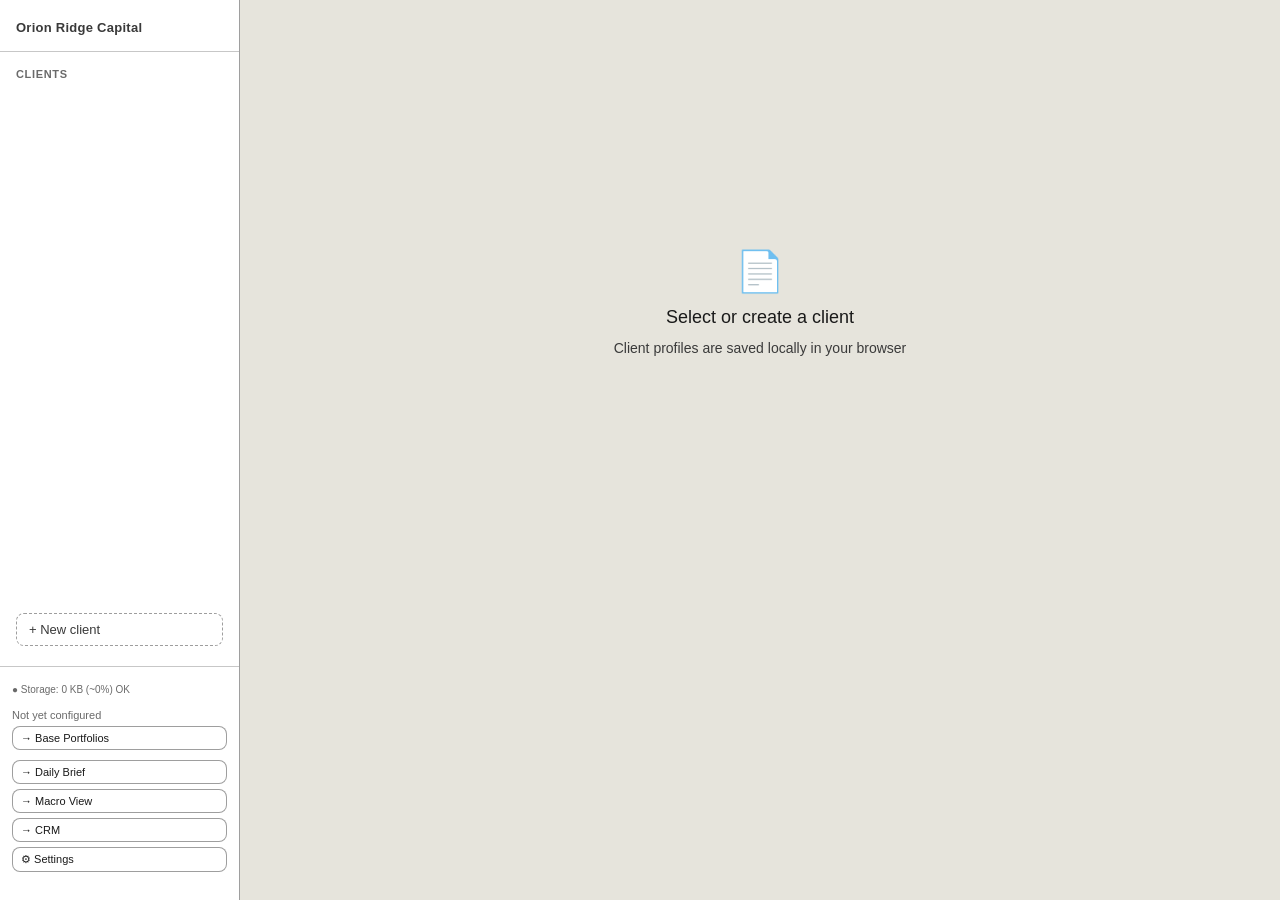
==== commit 0ce0fd66: "Rating prompts: bond maturity buckets use remaining time to maturity, not original tenor Co-Authored" ====
--- a/index.html
+++ b/index.html
@@ -1253,9 +1253,9 @@
 <script src="docx.min.js"></script>
 <script src="data.js"></script>
 <script src="waar.js?v=1790000002"></script>
-<script src="portfolio-import.js?v=1790000001"></script>
+<script src="portfolio-import.js?v=1790000002"></script>
 <script src="report.js?v=1790000023"></script>
-<script src="app.js?v=1790000017"></script>
+<script src="app.js?v=1790000018"></script>
 <script src="bca-inputs.js?v=1790000001"></script>
 <script src="bca-inputs-ui.js?v=1790000001"></script>
 <script>
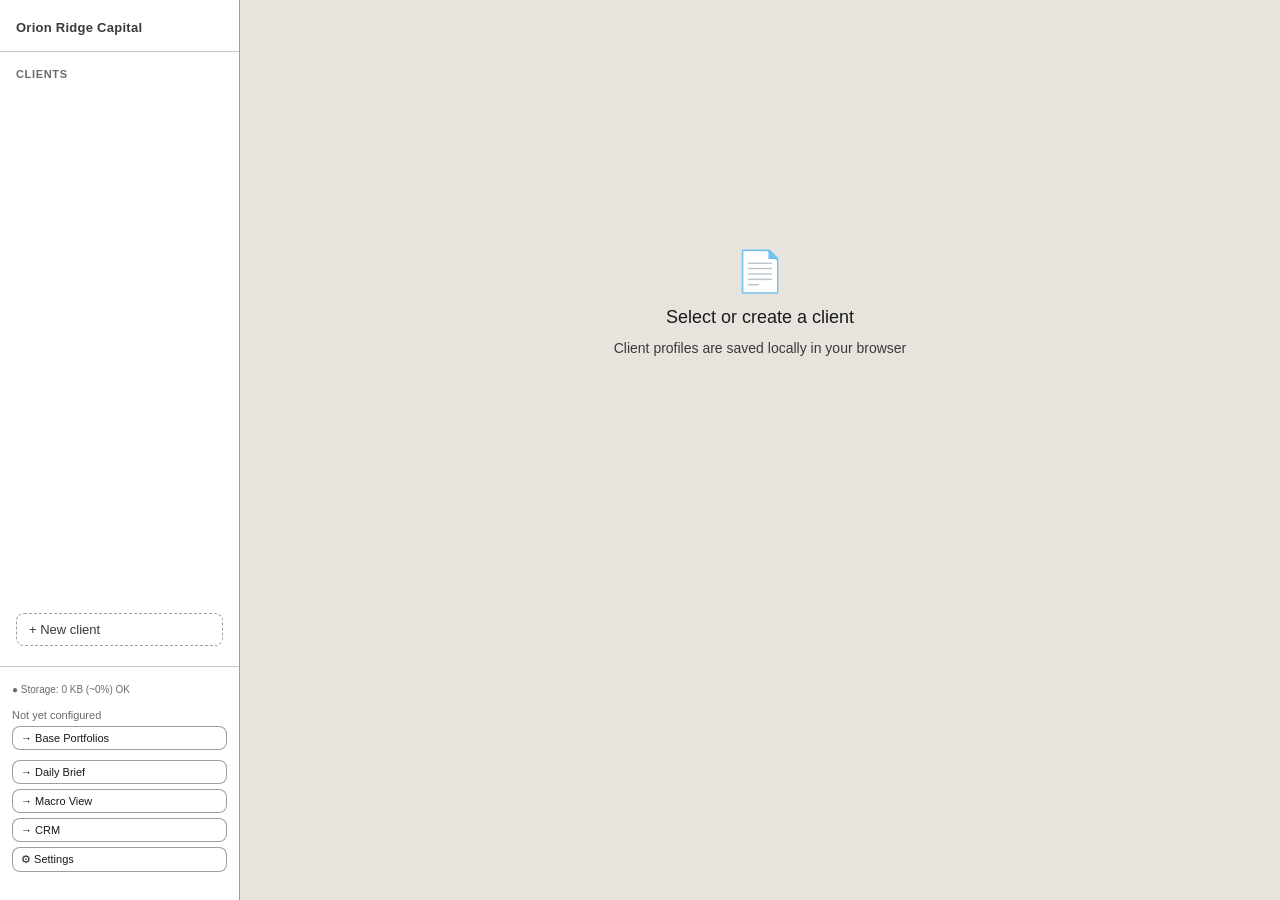
==== commit 973f34e8: "Stale series list: link to the data source for each series Co-Authored-By: Claude Sonnet 5.5 <norepl" ====
--- a/index.html
+++ b/index.html
@@ -1255,7 +1255,7 @@
 <script src="waar.js?v=1790000002"></script>
 <script src="portfolio-import.js?v=1790000002"></script>
 <script src="report.js?v=1790000023"></script>
-<script src="app.js?v=1790000018"></script>
+<script src="app.js?v=1790000019"></script>
 <script src="bca-inputs.js?v=1790000001"></script>
 <script src="bca-inputs-ui.js?v=1790000001"></script>
 <script>
@@ -1656,17 +1656,24 @@
     const esc = t => String(t).replace(/[&<>"]/g, ch => ({'&':'&amp;','<':'&lt;','>':'&gt;','"':'&quot;'}[ch]));
     let html = `<div style="font-size:13px;font-weight:600;color:var(--text1);margin-bottom:4px">Series behind schedule (any source)</div>
       <div style="font-size:11px;color:var(--text3);margin-bottom:8px">From the last Update run${stamp ? ' (' + esc(stamp) + ')' : ''}. Hard-data series 3+ months behind, fast surveys 2+. Some lag is normal for slow releases.</div>`;
-    rows.forEach(([sheet, series, last, behind, src]) => {
+    // Source page for each series (kept in row 4 of the raw-data sheets), shown as a link.
+    const srcLink = u => {
+      if (!/^https?:\/\//.test(u || '')) return '';
+      let host = u;
+      try { host = new URL(u).hostname.replace(/^www\./, ''); } catch (_) {}
+      return ` · <a href="${esc(u)}" target="_blank" rel="noopener noreferrer" style="color:var(--blue)">${esc(host)} ↗</a>`;
+    };
+    rows.forEach(([sheet, series, last, behind, src, url]) => {
       html += `<div style="display:flex;justify-content:space-between;gap:10px;padding:5px 0;border-bottom:1px solid var(--border);font-size:12px">
         <span style="color:var(--text1)">${esc(series)} <span style="color:var(--text3);font-size:11px">(${esc(sheet)})</span></span>
-        <span style="color:var(--text3);text-align:right">last ${esc(last)} · ${esc(behind)} mo behind · ${esc(src)}</span></div>`;
+        <span style="color:var(--text3);text-align:right">last ${esc(last)} · ${esc(behind)} mo behind · ${esc(src)}${srcLink(url)}</span></div>`;
     });
     if (gdpRows.length) {
       html += `<div style="font-size:13px;font-weight:600;color:var(--text1);margin:12px 0 4px">Quarterly GDP now due</div>`;
-      gdpRows.forEach(([sheet, series, last, due, note]) => {
+      gdpRows.forEach(([sheet, series, last, due, note, url]) => {
         html += `<div style="padding:5px 0;border-bottom:1px solid var(--border);font-size:12px">
           <span style="color:var(--text1)">${esc(series)} <span style="color:var(--text3);font-size:11px">(${esc(sheet)})</span></span>
-          <span style="color:var(--text3)"> · last ${esc(last)} · ${esc(due)} due · ${esc(note)}</span></div>`;
+          <span style="color:var(--text3)"> · last ${esc(last)} · ${esc(due)} due · ${esc(note)}${srcLink(url)}</span></div>`;
       });
     }
     html += `<div style="margin-top:12px;padding:10px 12px;border:1px solid var(--border);border-radius:6px">
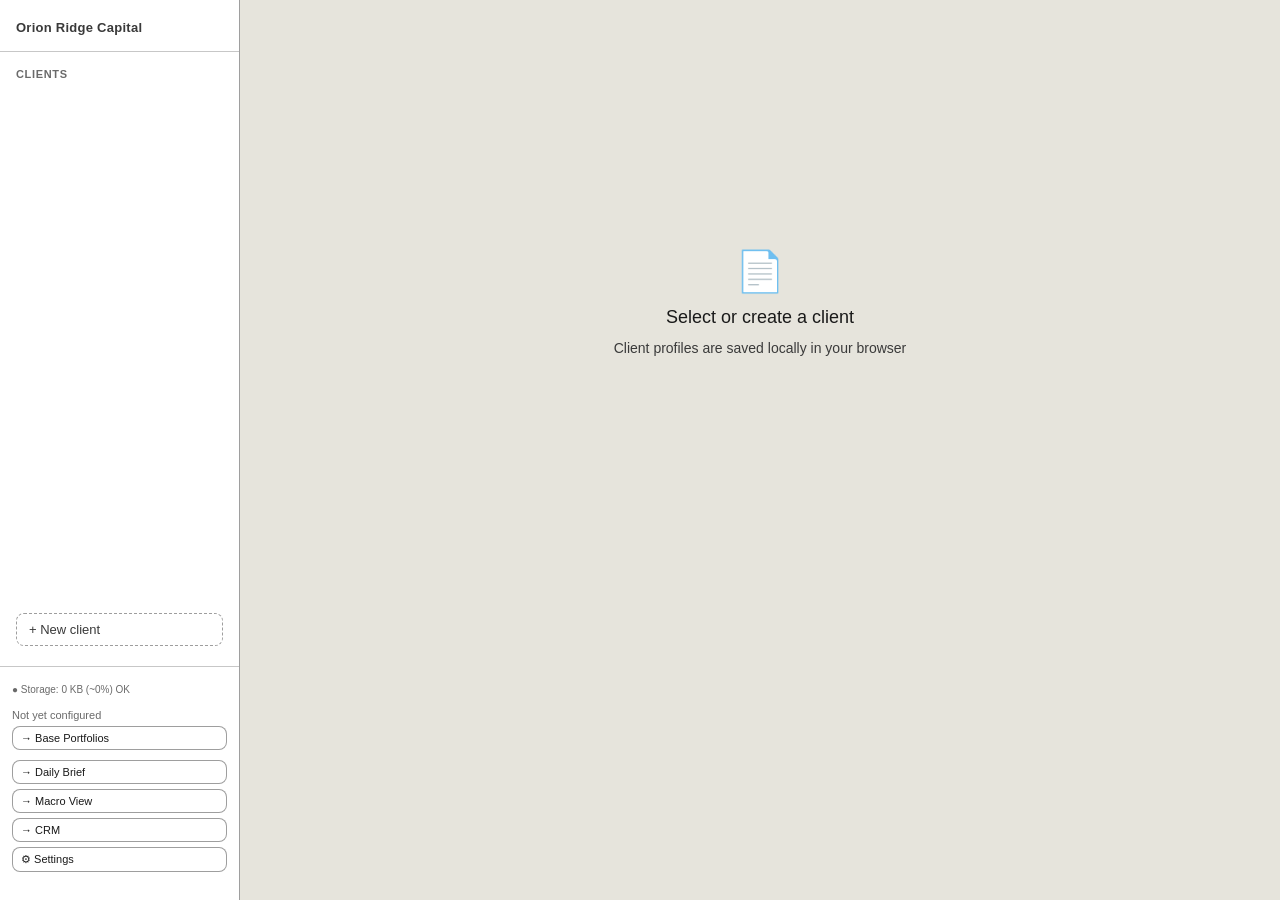
==== commit 62459876: "Remove p.a. indicators from client report; add internal indicative return box Co-Authored-By: Claude" ====
--- a/index.html
+++ b/index.html
@@ -605,6 +605,7 @@
               </div>
             </div>
           </div>
+          <div id="r-indicativeReturn" class="no-print"></div>
           <div id="r-reportContent"></div>
         </div>
       </div>
@@ -1254,8 +1255,8 @@
 <script src="data.js"></script>
 <script src="waar.js?v=1790000002"></script>
 <script src="portfolio-import.js?v=1790000002"></script>
-<script src="report.js?v=1790000023"></script>
-<script src="app.js?v=1790000019"></script>
+<script src="report.js?v=1790000026"></script>
+<script src="app.js?v=1790000021"></script>
 <script src="bca-inputs.js?v=1790000001"></script>
 <script src="bca-inputs-ui.js?v=1790000001"></script>
 <script>
